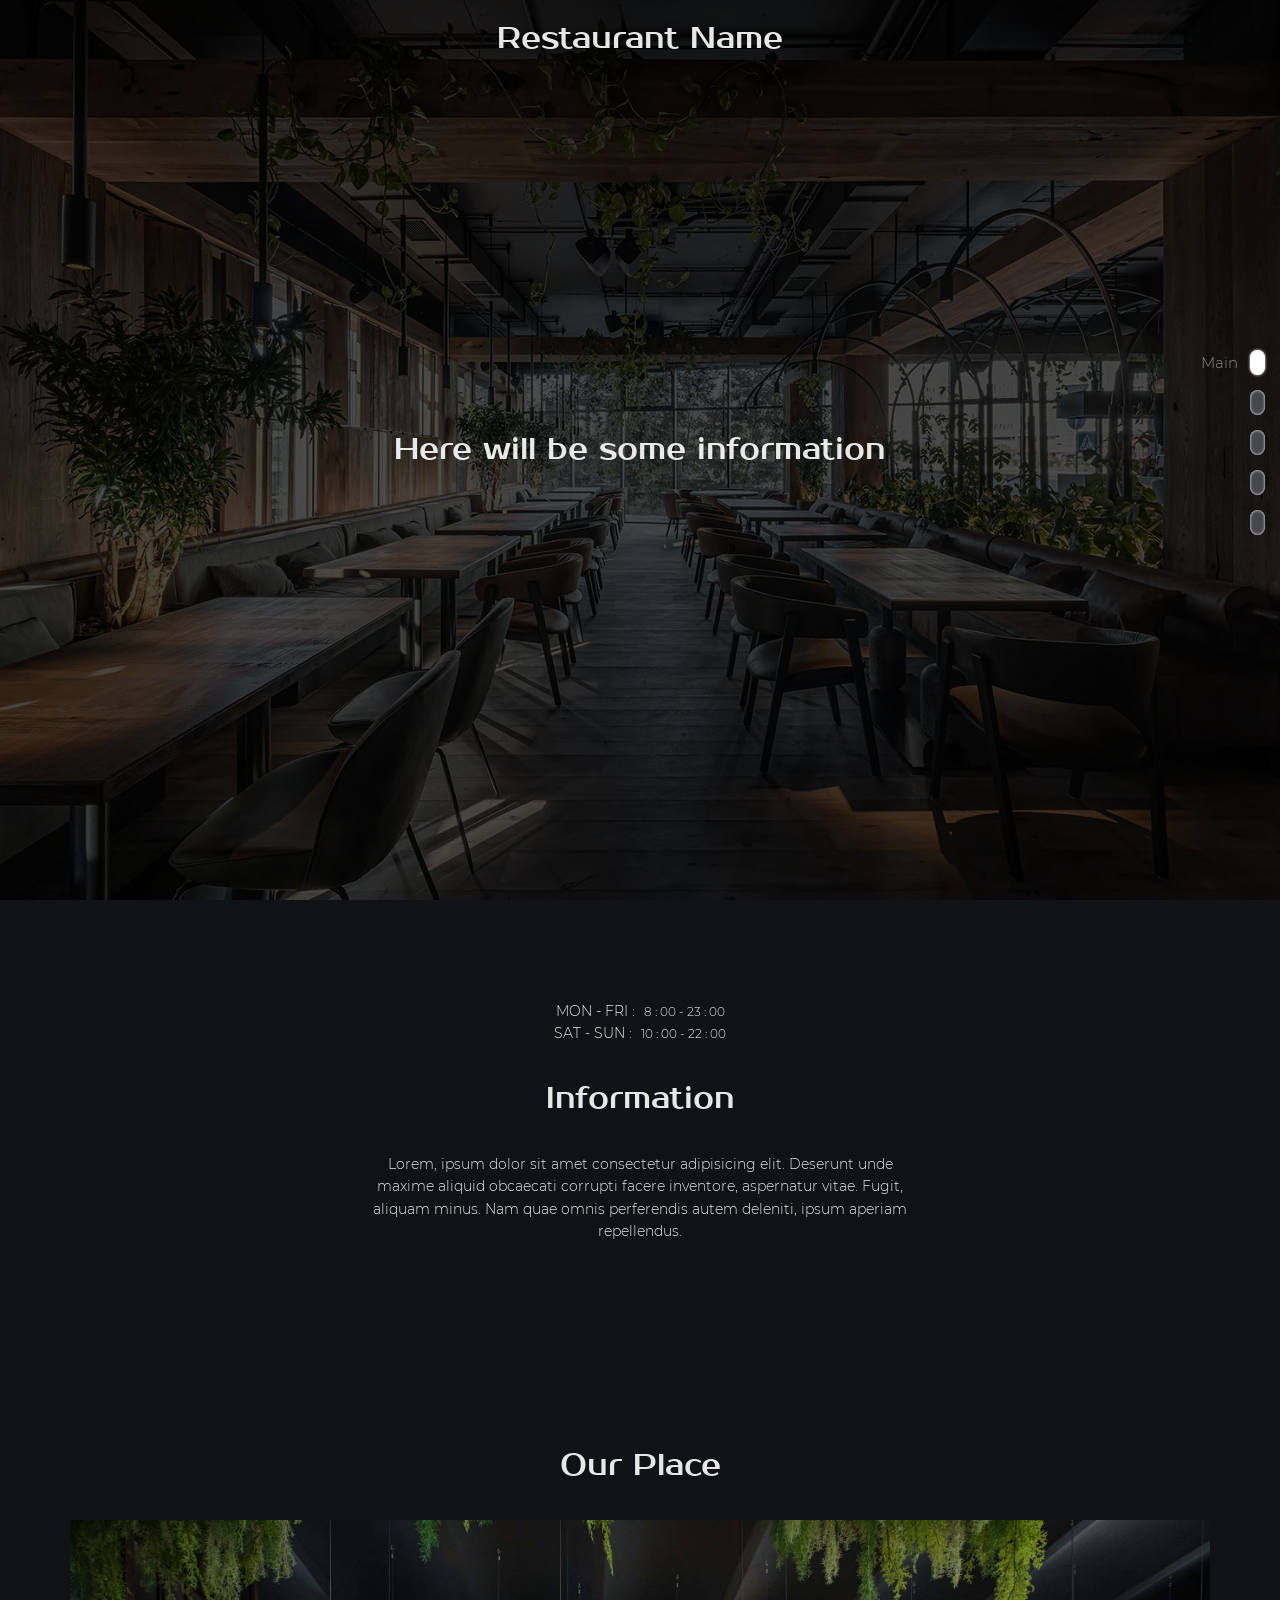
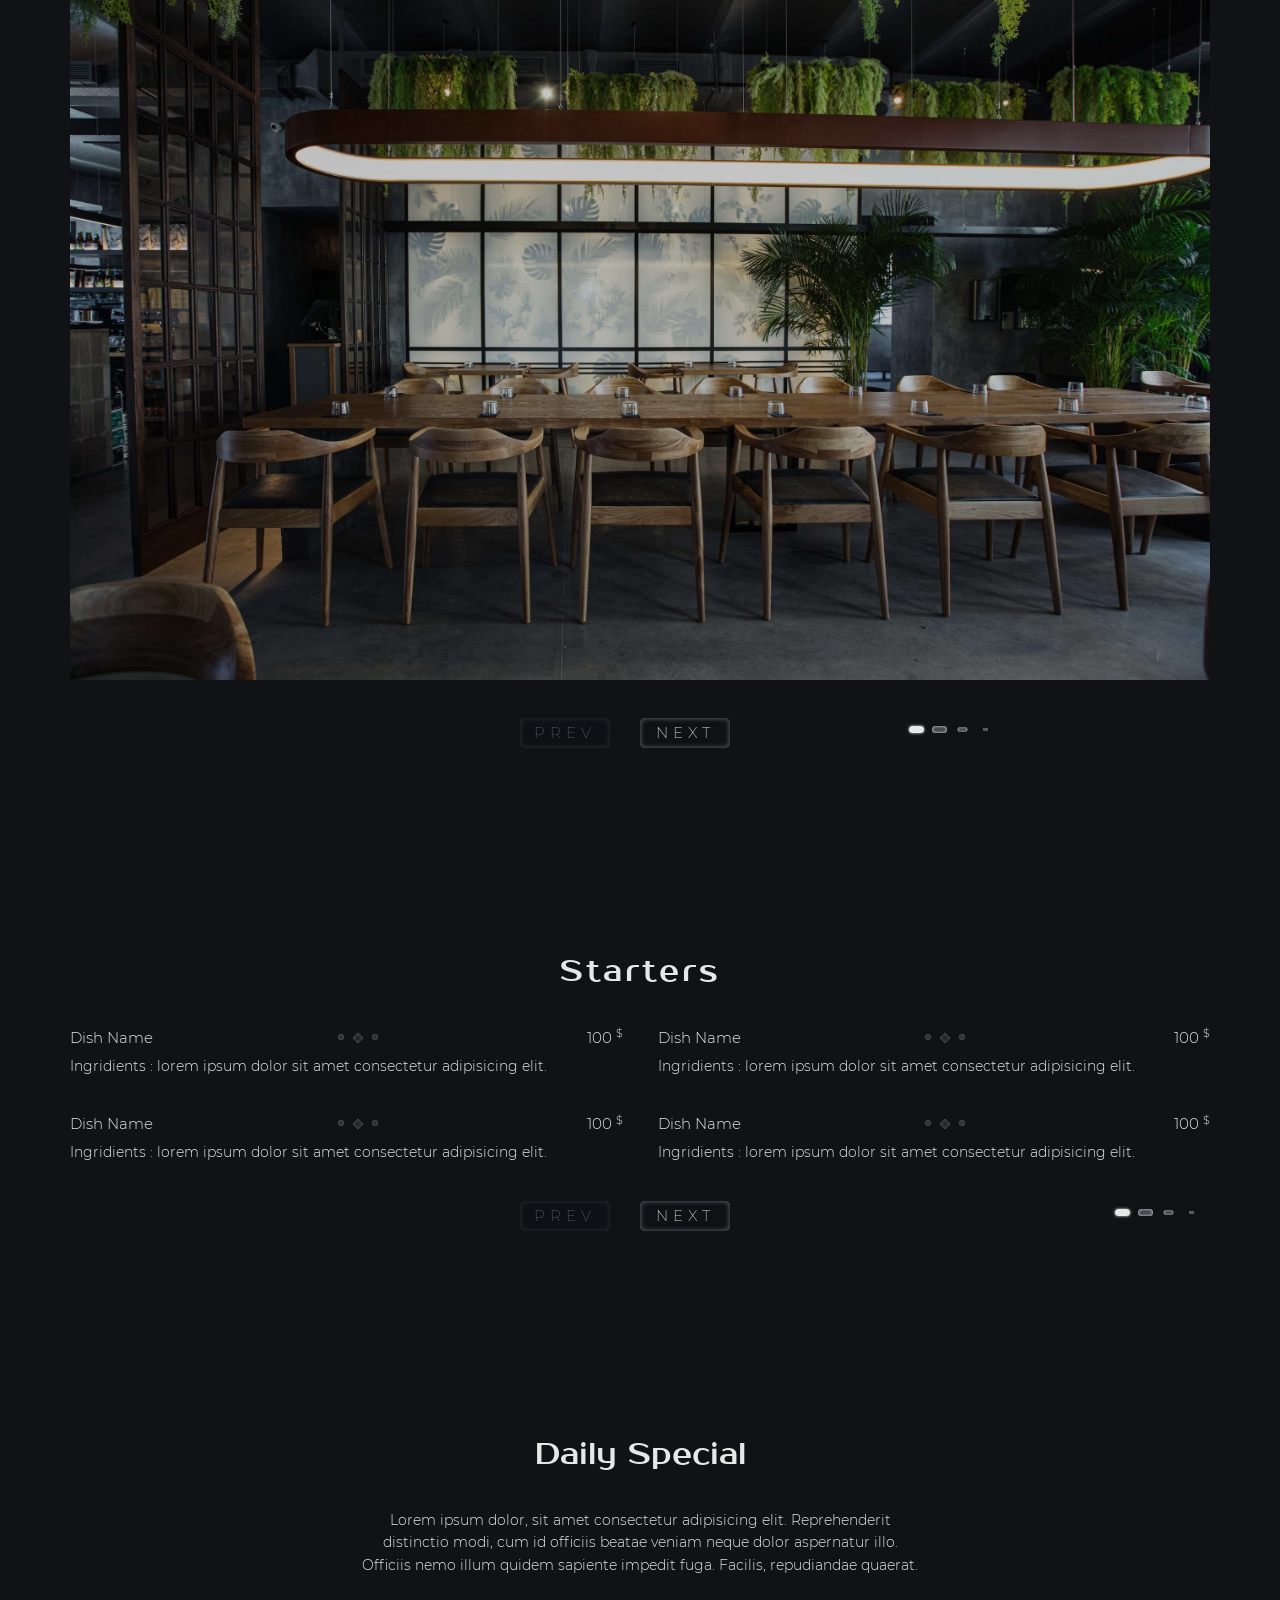
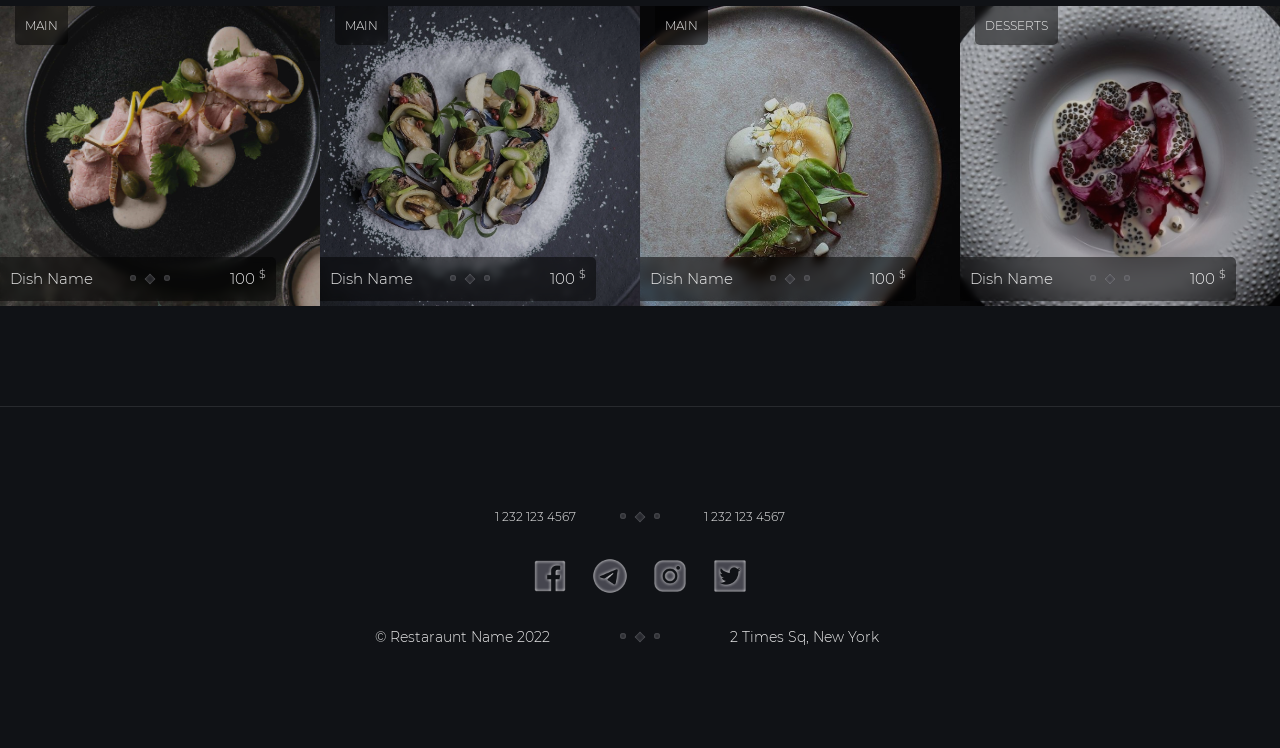
==== index.html @ fb49a6e0 "done" ====
<!DOCTYPE html>
<html lang="en">
  <head>
    <meta charset="UTF-8" />
    <meta http-equiv="X-UA-Compatible" content="IE=edge" />
    <meta name="viewport" content="width=device-width, initial-scale=1.0" />
    <link rel="stylesheet" href="css/style.css" />

    <title>restaurant template</title>

    <link
      rel="stylesheet"
      href="https://cdn.jsdelivr.net/npm/swiper@8/swiper-bundle.min.css"
    />
  </head>

  <body>
    <!-- Header -->
    <header class="section header" id="main" data-section="main">
      <div class="background"></div>

      <div class="header__head lock-padding">
        <div class="header__content">
          <a href="index.html" class="header__logo">Restaurant Name</a>
        </div>
      </div>

      <div class="header__burger">
        <div class="header__item-inactive"></div>
        <div class="header__item-active"></div>
      </div>

      <!-- Nav -->
      <nav class="nav">
        <ul>
          <li>
            <a
              href="#"
              class="nav__link"
              data-scroll="#main"
              data-section="main"
              >main</a
            >
          </li>
          <li>
            <a
              href="#"
              class="nav__link"
              data-scroll="#information"
              data-section="information"
              >information</a
            >
          </li>
          <li>
            <a
              href="#"
              class="nav__link"
              data-scroll="#our-place"
              data-section="our-place"
              >our place</a
            >
          </li>
          <li>
            <a
              href="#"
              class="nav__link"
              data-scroll="#menu"
              data-section="menu"
              >menu</a
            >
          </li>
          <li>
            <a
              href="#"
              class="nav__link"
              data-scroll="#daily-special"
              data-section="daily-special"
              >daily special</a
            >
          </li>
        </ul>
      </nav>

      <!-- Desktop version -->
      <nav class="nav-descktop">
        <ul>
          <li>
            <a
              href="#"
              class="nav-descktop__link"
              data-scroll="#main"
              data-section="main"
              ><span>main</span></a
            >
          </li>
          <li>
            <a
              href="#"
              class="nav-descktop__link"
              data-scroll="#information"
              data-section="information"
              ><span>information</span></a
            >
          </li>
          <li>
            <a
              href="#"
              class="nav-descktop__link"
              data-scroll="#our-place"
              data-section="our-place"
              ><span>our place</span></a
            >
          </li>
          <li>
            <a
              href="#"
              class="nav-descktop__link"
              data-scroll="#menu"
              data-section="menu"
              ><span>menu</span></a
            >
          </li>
          <li>
            <a
              href="#"
              class="nav-descktop__link"
              data-scroll="#daily-special"
              data-section="daily-special"
              ><span>daily-special</span></a
            >
          </li>
        </ul>
      </nav>

      <div class="header__offer">Here will be some information</div>
    </header>

    <!-- Info -->
    <section class="section" id="information" data-section="information">
      <div class="container information">
        <div class="information__timetable">
          <p>mon - fri : <span>8 : 00 - 23 : 00</span></p>
          <p>sat - sun : <span>10 : 00 - 22 : 00</span></p>
        </div>

        <div class="title information__title">
          <h1>information</h1>
        </div>

        <div class="text information__text">
          <p>
            Lorem, ipsum dolor sit amet consectetur adipisicing elit. Deserunt
            unde maxime aliquid obcaecati corrupti facere inventore, aspernatur
            vitae. Fugit, aliquam minus. Nam quae omnis perferendis autem
            deleniti, ipsum aperiam repellendus.
          </p>
        </div>
      </div>
    </section>

    <!-- Gallery -->
    <section class="section" id="our-place" data-section="our-place">
      <div class="container gallery">
        <div class="title">
          <h2>our place</h2>
        </div>
        <div class="swiper gallery__swiper">
          <div class="swiper-wrapper gallery__wrapper">
            <div class="swiper-slide gallery__slide">
              <img src="img/gallery/1.jpeg" alt="" data-swiper-parallax="50%" />
            </div>
            <div class="swiper-slide gallery__slide">
              <img src="img/gallery/2.jpeg" alt="" data-swiper-parallax="50%" />
            </div>
            <div class="swiper-slide gallery__slide">
              <img src="img/gallery/3.jpeg" alt="" data-swiper-parallax="50%" />
            </div>
            <div class="swiper-slide gallery__slide">
              <img src="img/gallery/4.jpeg" alt="" data-swiper-parallax="50%" />
            </div>
            <div class="swiper-slide gallery__slide">
              <img src="img/gallery/5.jpeg" alt="" data-swiper-parallax="50%" />
            </div>
          </div>

          <div class="swiper-btns">
            <div class="swiper-button-prev gallery__button-prev">prev</div>
            <div class="swiper-button-next gallery__button-next">next</div>
          </div>

          <div class="pagination-container gallery__pagination-container">
            <div class="swiper-pagination gallery__pagination"></div>
          </div>
        </div>
      </div>
    </section>

    <!-- Menu -->
    <section class="section" id="menu" data-section="menu" lock-padding>
      <div class="container menu">
        <div class="swiper menu__swiper">
          <div class="swiper-wrapper menu__wrapper">
            <div class="swiper-slide menu__slide">
              <div class="title menu__title">
                <h2>starters</h2>
              </div>

              <div class="menu__list">
                <div class="menu__items">
                  <div class="menu__head">
                    <div class="dish-name dish-name_menu">dish name</div>
                    <div class="separator">
                      <div class="accessory"></div>
                      <div class="accessory"></div>
                      <div class="accessory"></div>
                    </div>
                    <div class="price">100 <sup>$</sup></div>
                  </div>
                  <div class="menu__body">
                    <p>
                      ingridients :
                      <span>
                        Lorem ipsum dolor sit amet consectetur adipisicing
                        elit.</span
                      >
                    </p>
                  </div>
                </div>

                <div class="menu__items">
                  <div class="menu__head">
                    <div class="dish-name dish-name_menu">dish name</div>
                    <div class="separator">
                      <div class="accessory"></div>
                      <div class="accessory"></div>
                      <div class="accessory"></div>
                    </div>
                    <div class="price">100 <sup>$</sup></div>
                  </div>
                  <div class="menu__body">
                    <p>
                      ingridients :
                      <span>
                        Lorem ipsum dolor sit amet consectetur adipisicing
                        elit.</span
                      >
                    </p>
                  </div>
                </div>

                <div class="menu__items">
                  <div class="menu__head">
                    <div class="dish-name dish-name_menu">dish name</div>
                    <div class="separator">
                      <div class="accessory"></div>
                      <div class="accessory"></div>
                      <div class="accessory"></div>
                    </div>
                    <div class="price">100 <sup>$</sup></div>
                  </div>
                  <div class="menu__body">
                    <p>
                      ingridients :
                      <span>
                        Lorem ipsum dolor sit amet consectetur adipisicing
                        elit.</span
                      >
                    </p>
                  </div>
                </div>

                <div class="menu__items">
                  <div class="menu__head">
                    <div class="dish-name dish-name_menu">dish name</div>
                    <div class="separator">
                      <div class="accessory"></div>
                      <div class="accessory"></div>
                      <div class="accessory"></div>
                    </div>
                    <div class="price">100 <sup>$</sup></div>
                  </div>
                  <div class="menu__body">
                    <p>
                      ingridients :
                      <span>
                        Lorem ipsum dolor sit amet consectetur adipisicing
                        elit.</span
                      >
                    </p>
                  </div>
                </div>
              </div>
            </div>

            <div class="swiper-slide menu__slide">
              <div class="title menu__title">
                <h2>main</h2>
              </div>

              <div class="menu__list">
                <div class="menu__items">
                  <div class="menu__head">
                    <div class="dish-name dish-name_menu">dish name</div>
                    <div class="separator">
                      <div class="accessory"></div>
                      <div class="accessory"></div>
                      <div class="accessory"></div>
                    </div>
                    <div class="price">100 <sup>$</sup></div>
                  </div>
                  <div class="menu__body">
                    <p>
                      ingridients :
                      <span>
                        Lorem ipsum dolor sit amet consectetur adipisicing
                        elit.</span
                      >
                    </p>
                  </div>
                </div>

                <div class="menu__items">
                  <div class="menu__head">
                    <div class="dish-name dish-name_menu">dish name</div>
                    <div class="separator">
                      <div class="accessory"></div>
                      <div class="accessory"></div>
                      <div class="accessory"></div>
                    </div>
                    <div class="price">100 <sup>$</sup></div>
                  </div>
                  <div class="menu__body">
                    <p>
                      ingridients :
                      <span>
                        Lorem ipsum dolor sit amet consectetur adipisicing
                        elit.</span
                      >
                    </p>
                  </div>
                </div>

                <div class="menu__items">
                  <div class="menu__head">
                    <div class="dish-name dish-name_menu">dish name</div>
                    <div class="separator">
                      <div class="accessory"></div>
                      <div class="accessory"></div>
                      <div class="accessory"></div>
                    </div>
                    <div class="price">100 <sup>$</sup></div>
                  </div>
                  <div class="menu__body">
                    <p>
                      ingridients :
                      <span>
                        Lorem ipsum dolor sit amet consectetur adipisicing
                        elit.</span
                      >
                    </p>
                  </div>
                </div>

                <div class="menu__items">
                  <div class="menu__head">
                    <div class="dish-name dish-name_menu">dish name</div>
                    <div class="separator">
                      <div class="accessory"></div>
                      <div class="accessory"></div>
                      <div class="accessory"></div>
                    </div>
                    <div class="price">100 <sup>$</sup></div>
                  </div>
                  <div class="menu__body">
                    <p>
                      ingridients :
                      <span>
                        Lorem ipsum dolor sit amet consectetur adipisicing
                        elit.</span
                      >
                    </p>
                  </div>
                </div>
              </div>
            </div>

            <div class="swiper-slide menu__slide">
              <div class="title menu__title">
                <h2>desserts</h2>
              </div>

              <div class="menu__list">
                <div class="menu__items">
                  <div class="menu__head">
                    <div class="dish-name dish-name_menu">dish name</div>
                    <div class="separator">
                      <div class="accessory"></div>
                      <div class="accessory"></div>
                      <div class="accessory"></div>
                    </div>
                    <div class="price">100 <sup>$</sup></div>
                  </div>
                  <div class="menu__body">
                    <p>
                      ingridients :
                      <span>
                        Lorem ipsum dolor sit amet consectetur adipisicing
                        elit.</span
                      >
                    </p>
                  </div>
                </div>

                <div class="menu__items">
                  <div class="menu__head">
                    <div class="dish-name dish-name_menu">dish name</div>
                    <div class="separator">
                      <div class="accessory"></div>
                      <div class="accessory"></div>
                      <div class="accessory"></div>
                    </div>
                    <div class="price">100 <sup>$</sup></div>
                  </div>
                  <div class="menu__body">
                    <p>
                      ingridients :
                      <span>
                        Lorem ipsum dolor sit amet consectetur adipisicing
                        elit.</span
                      >
                    </p>
                  </div>
                </div>

                <div class="menu__items">
                  <div class="menu__head">
                    <div class="dish-name dish-name_menu">dish name</div>
                    <div class="separator">
                      <div class="accessory"></div>
                      <div class="accessory"></div>
                      <div class="accessory"></div>
                    </div>
                    <div class="price">100 <sup>$</sup></div>
                  </div>
                  <div class="menu__body">
                    <p>
                      ingridients :
                      <span>
                        Lorem ipsum dolor sit amet consectetur adipisicing
                        elit.</span
                      >
                    </p>
                  </div>
                </div>

                <div class="menu__items">
                  <div class="menu__head">
                    <div class="dish-name dish-name_menu">dish name</div>
                    <div class="separator">
                      <div class="accessory"></div>
                      <div class="accessory"></div>
                      <div class="accessory"></div>
                    </div>
                    <div class="price">100 <sup>$</sup></div>
                  </div>
                  <div class="menu__body">
                    <p>
                      ingridients :
                      <span>
                        Lorem ipsum dolor sit amet consectetur adipisicing
                        elit.</span
                      >
                    </p>
                  </div>
                </div>

                <div class="menu__items">
                  <div class="menu__head">
                    <div class="dish-name dish-name_menu">dish name</div>
                    <div class="separator">
                      <div class="accessory"></div>
                      <div class="accessory"></div>
                      <div class="accessory"></div>
                    </div>
                    <div class="price">100 <sup>$</sup></div>
                  </div>
                  <div class="menu__body">
                    <p>
                      ingridients :
                      <span>
                        Lorem ipsum dolor sit amet consectetur adipisicing
                        elit.</span
                      >
                    </p>
                  </div>
                </div>

                <div class="menu__items">
                  <div class="menu__head">
                    <div class="dish-name dish-name_menu">dish name</div>
                    <div class="separator">
                      <div class="accessory"></div>
                      <div class="accessory"></div>
                      <div class="accessory"></div>
                    </div>
                    <div class="price">100 <sup>$</sup></div>
                  </div>
                  <div class="menu__body">
                    <p>
                      ingridients :
                      <span>
                        Lorem ipsum dolor sit amet consectetur adipisicing
                        elit.</span
                      >
                    </p>
                  </div>
                </div>
              </div>
            </div>

            <div class="swiper-slide menu__slide">
              <div class="title menu__title">
                <h2>drinks</h2>
              </div>

              <div class="menu__list">
                <div class="menu__items">
                  <div class="menu__head">
                    <div class="dish-name dish-name_menu">drink name</div>
                    <div class="separator">
                      <div class="accessory"></div>
                      <div class="accessory"></div>
                      <div class="accessory"></div>
                    </div>
                    <div class="price">100 <sup>$</sup></div>
                  </div>
                </div>

                <div class="menu__items">
                  <div class="menu__head">
                    <div class="dish-name dish-name_menu">drink name</div>
                    <div class="separator">
                      <div class="accessory"></div>
                      <div class="accessory"></div>
                      <div class="accessory"></div>
                    </div>
                    <div class="price">100 <sup>$</sup></div>
                  </div>
                </div>

                <div class="menu__items">
                  <div class="menu__head">
                    <div class="dish-name dish-name_menu">drink name</div>
                    <div class="separator">
                      <div class="accessory"></div>
                      <div class="accessory"></div>
                      <div class="accessory"></div>
                    </div>
                    <div class="price">100 <sup>$</sup></div>
                  </div>
                </div>

                <div class="menu__items">
                  <div class="menu__head">
                    <div class="dish-name dish-name_menu">drink name</div>
                    <div class="separator">
                      <div class="accessory"></div>
                      <div class="accessory"></div>
                      <div class="accessory"></div>
                    </div>
                    <div class="price">100 <sup>$</sup></div>
                  </div>
                </div>
              </div>
            </div>
          </div>

          <div class="swiper-btns">
            <div class="swiper-button-prev menu__button-prev">prev</div>
            <div class="swiper-button-next menu__button-next">next</div>
          </div>

          <div class="pagination-container">
            <div class="swiper-pagination menu__pagination"></div>
          </div>
        </div>
      </div>

      <!-- Menu IMG -->
      <div class="menu__popup-background lock-padding">
        <div class="menu__popup-img">
          <!-- Starter IMG -->
          <div class="menu__image">
            <img src="img/starter menu/1.jpg" alt="" />
          </div>
          <div class="menu__image">
            <img src="img/starter menu/2.jpg" alt="" />
          </div>
          <div class="menu__image">
            <img src="img/starter menu/3.jpg" alt="" />
          </div>
          <div class="menu__image">
            <img src="img/starter menu/4.jpg" alt="" />
          </div>
          <!-- Main IMG -->
          <div class="menu__image">
            <img src="img/main menu/1.jpg" alt="" />
          </div>
          <div class="menu__image">
            <img src="img/main menu/2.jpg" alt="" />
          </div>
          <div class="menu__image">
            <img src="img/main menu/3.jpg" alt="" />
          </div>
          <div class="menu__image">
            <img src="img/main menu/4.jpg" alt="" />
          </div>
          <!-- Desserts IMG -->
          <div class="menu__image">
            <img src="img/desserts menu/1.jpg" alt="" />
          </div>
          <div class="menu__image">
            <img src="img/desserts menu/2.jpg" alt="" />
          </div>
          <div class="menu__image">
            <img src="img/desserts menu/3.jpg" alt="" />
          </div>
          <div class="menu__image">
            <img src="img/desserts menu/4.jpg" alt="" />
          </div>
          <div class="menu__image">
            <img src="img/desserts menu/5.jpg" alt="" />
          </div>
          <div class="menu__image">
            <img src="img/desserts menu/6.jpg" alt="" />
          </div>
          <!-- Drinks IMG -->
          <div class="menu__image">
            <img src="img/drinks menu/1.jpg" alt="" />
          </div>
          <div class="menu__image">
            <img src="img/drinks menu/2.jpg" alt="" />
          </div>
          <div class="menu__image">
            <img src="img/drinks menu/3.jpg" alt="" />
          </div>
          <div class="menu__image">
            <img src="img/drinks menu/4.jpg" alt="" />
          </div>
        </div>
      </div>
    </section>

    <!-- Daily Special -->
    <section class="section" id="daily-special" data-section="daily-special">
      <div class="container daily-special">
        <div class="title">
          <h2 class="title">daily special</h2>
        </div>
        <div class="text daily-special__text">
          <p>
            Lorem ipsum dolor, sit amet consectetur adipisicing elit.
            Reprehenderit distinctio modi, cum id officiis beatae veniam neque
            dolor aspernatur illo. Officiis nemo illum quidem sapiente impedit
            fuga. Facilis, repudiandae quaerat.
          </p>
        </div>
        <div class="swiper daily-special__swiper">
          <div class="swiper-wrapper daily-special__wrapper">
            <div class="swiper-slide daily-special__slide">
              <div class="daily-special__belonging" data-swiper-parallax="100%">
                <p>main</p>
              </div>
              <img
                src="img/daily speccial/1.jpg"
                alt=""
                data-swiper-parallax="50%"
              />
              <div class="daily-special__offer" data-swiper-parallax="50%">
                <div class="dish-name">dish name</div>
                <div class="separator">
                  <div class="accessory"></div>
                  <div class="accessory"></div>
                  <div class="accessory"></div>
                </div>
                <div class="price">100 <sup>$</sup></div>
              </div>
            </div>
            <div class="swiper-slide daily-special__slide">
              <div class="daily-special__belonging" data-swiper-parallax="100%">
                <p>main</p>
              </div>
              <img
                src="img/daily speccial/2.jpg"
                alt=""
                data-swiper-parallax="50%"
              />
              <div class="daily-special__offer" data-swiper-parallax="50%">
                <div class="dish-name">dish name</div>
                <div class="separator">
                  <div class="accessory"></div>
                  <div class="accessory"></div>
                  <div class="accessory"></div>
                </div>
                <div class="price">100 <sup>$</sup></div>
              </div>
            </div>
            <div class="swiper-slide daily-special__slide">
              <div class="daily-special__belonging" data-swiper-parallax="100%">
                <p>main</p>
              </div>
              <img
                src="img/daily speccial/3.jpeg"
                alt=""
                data-swiper-parallax="50%"
              />
              <div class="daily-special__offer" data-swiper-parallax="50%">
                <div class="dish-name">dish name</div>
                <div class="separator">
                  <div class="accessory"></div>
                  <div class="accessory"></div>
                  <div class="accessory"></div>
                </div>
                <div class="price">100 <sup>$</sup></div>
              </div>
            </div>
            <div class="swiper-slide daily-special__slide">
              <div class="daily-special__belonging" data-swiper-parallax="100%">
                <p>desserts</p>
              </div>
              <img
                src="img/daily speccial/4.jpeg"
                alt=""
                data-swiper-parallax="50%"
              />
              <div class="daily-special__offer" data-swiper-parallax="50%">
                <div class="dish-name">dish name</div>
                <div class="separator">
                  <div class="accessory"></div>
                  <div class="accessory"></div>
                  <div class="accessory"></div>
                </div>
                <div class="price">100 <sup>$</sup></div>
              </div>
            </div>
            <div class="swiper-slide daily-special__slide">
              <div class="daily-special__belonging" data-swiper-parallax="100%">
                <p>desserts</p>
              </div>
              <img
                src="img/daily speccial/5.jpg"
                alt=""
                data-swiper-parallax="50%"
              />
              <div class="daily-special__offer" data-swiper-parallax="50%">
                <div class="dish-name">dish name</div>
                <div class="separator">
                  <div class="accessory"></div>
                  <div class="accessory"></div>
                  <div class="accessory"></div>
                </div>
                <div class="price">100 <sup>$</sup></div>
              </div>
            </div>
            <div class="swiper-slide daily-special__slide">
              <div class="daily-special__belonging" data-swiper-parallax="100%">
                <p>main</p>
              </div>
              <img
                src="img/daily speccial/6.jpeg"
                alt=""
                data-swiper-parallax="50%"
              />
              <div class="daily-special__offer" data-swiper-parallax="50%">
                <div class="dish-name">dish name</div>
                <div class="separator">
                  <div class="accessory"></div>
                  <div class="accessory"></div>
                  <div class="accessory"></div>
                </div>
                <div class="price">100 <sup>$</sup></div>
              </div>
            </div>
            <div class="swiper-slide daily-special__slide">
              <div class="daily-special__belonging" data-swiper-parallax="100%">
                <p>main</p>
              </div>
              <img
                src="img/daily speccial/7.jpg"
                alt=""
                data-swiper-parallax="50%"
              />
              <div class="daily-special__offer" data-swiper-parallax="50%">
                <div class="dish-name">dish name</div>
                <div class="separator">
                  <div class="accessory"></div>
                  <div class="accessory"></div>
                  <div class="accessory"></div>
                </div>
                <div class="price">100 <sup>$</sup></div>
              </div>
            </div>
          </div>
        </div>
      </div>
    </section>

    <!-- Footer -->
    <footer class="section footer-section">
      <div class="container footer">
        <div class="footer__numbers-block">
          <a href="tel:+12321234567" class="footer__number">
            <p>1 232 123 4567</p>
          </a>
          <div class="separator">
            <div class="accessory"></div>
            <div class="accessory"></div>
            <div class="accessory"></div>
          </div>
          <a href="tel:+12321234567" class="footer__number">
            <p>1 232 123 4567</p>
          </a>
        </div>

        <div class="footer__social">
          <a
            href="https://ru-ru.facebook.com/"
            target="_blank"
            class="footer__icon"
          >
            <img src="icons/facebook default.png" alt="" />
            <img src="icons/facebook hover.png" alt="" />
          </a>
          <a href="https://t.me/ZAmao9" target="_blank" class="footer__icon">
            <img src="icons/telegram default.png" alt="" />
            <img src="icons/telegram hover.png" alt="" />
          </a>
          <a
            href="https://www.instagram.com/"
            target="_blank"
            class="footer__icon"
          >
            <img src="icons/instagram default.png" alt="" />
            <img src="icons/instagram hover.png" alt="" />
          </a>
          <a
            href="https://twitter.com/?lang=ru"
            target="_blank"
            class="footer__icon"
          >
            <img src="icons/twitter dafault.png" alt="" />
            <img src="icons/twitter hover.png" alt="" />
          </a>
        </div>

        <div class="footer__text-block">
          <div class="footer__text">
            <p>© Restaraunt Name 2022</p>
          </div>
          <div class="separator">
            <div class="accessory"></div>
            <div class="accessory"></div>
            <div class="accessory"></div>
          </div>
          <div class="footer__text">
            <p>2 Times Sq, New York</p>
          </div>
        </div>
      </div>
    </footer>

    <script src="https://ajax.googleapis.com/ajax/libs/jquery/3.6.1/jquery.min.js"></script>
    <script src="js/main.js"></script>
    <script src="https://cdn.jsdelivr.net/npm/swiper@8/swiper-bundle.min.js"></script>
  </body>
</html>
---- css/style.css ----
/*! normalize.css v8.0.1 | MIT License | github.com/necolas/normalize.css */html{line-height:1.15;-webkit-text-size-adjust:100%}body{margin:0}main{display:block}h1{font-size:2em;margin:.67em 0}hr{box-sizing:content-box;height:0;overflow:visible}pre{font-family:monospace,monospace;font-size:1em}a{background-color:rgba(0,0,0,0)}abbr[title]{border-bottom:none;text-decoration:underline;-webkit-text-decoration:underline dotted;text-decoration:underline dotted}b,strong{font-weight:bolder}code,kbd,samp{font-family:monospace,monospace;font-size:1em}small{font-size:80%}sub,sup{font-size:75%;line-height:0;position:relative;vertical-align:baseline}sub{bottom:-0.25em}sup{top:-0.5em}img{border-style:none}button,input,optgroup,select,textarea{font-family:inherit;font-size:100%;line-height:1.15;margin:0}button,input{overflow:visible}button,select{text-transform:none}button,[type=button],[type=reset],[type=submit]{-webkit-appearance:button}button::-moz-focus-inner,[type=button]::-moz-focus-inner,[type=reset]::-moz-focus-inner,[type=submit]::-moz-focus-inner{border-style:none;padding:0}button:-moz-focusring,[type=button]:-moz-focusring,[type=reset]:-moz-focusring,[type=submit]:-moz-focusring{outline:1px dotted ButtonText}fieldset{padding:.35em .75em .625em}legend{box-sizing:border-box;color:inherit;display:table;max-width:100%;padding:0;white-space:normal}progress{vertical-align:baseline}textarea{overflow:auto}[type=checkbox],[type=radio]{box-sizing:border-box;padding:0}[type=number]::-webkit-inner-spin-button,[type=number]::-webkit-outer-spin-button{height:auto}[type=search]{-webkit-appearance:textfield;outline-offset:-2px}[type=search]::-webkit-search-decoration{-webkit-appearance:none}::-webkit-file-upload-button{-webkit-appearance:button;font:inherit}details{display:block}summary{display:list-item}template{display:none}[hidden]{display:none}html,body,div,span,applet,object,iframe,h1,h2,h3,h4,h5,h6,p,blockquote,pre,a,abbr,acronym,address,big,cite,code,del,dfn,em,img,ins,kbd,q,s,samp,small,strike,strong,sub,sup,tt,var,b,u,i,center,dl,dt,dd,ol,ul,li,fieldset,form,label,legend,table,caption,tbody,tfoot,thead,tr,th,td,article,aside,canvas,details,embed,figure,figcaption,footer,header,hgroup,menu,nav,output,ruby,section,summary,time,mark,audio,video{margin:0;padding:0;border:0;font-size:100%;font:inherit;vertical-align:baseline}article,aside,details,figcaption,figure,footer,header,hgroup,menu,nav,section{display:block}html{height:100%}body{line-height:1}ol,ul{list-style:none}blockquote,q{quotes:none}blockquote:before,blockquote:after,q:before,q:after{content:"";content:none}table{border-collapse:collapse;border-spacing:0}@font-face{font-family:"Montserrat";font-display:swap;src:url("../fonts/Montserrat-ExtraLight.eot");src:url("../fonts/Montserrat-ExtraLight.eot?#iefix") format("embedded-opentype"),url("../fonts/Montserrat-ExtraLight.woff") format("woff"),url("../fonts/Montserrat-ExtraLight.ttf") format("truetype");font-weight:200;font-style:normal}@font-face{font-family:"Montserrat";font-display:swap;src:url("../fonts/Montserrat-Light.eot");src:url("../fonts/Montserrat-Light.eot?#iefix") format("embedded-opentype"),url("../fonts/Montserrat-Light.woff") format("woff"),url("../fonts/Montserrat-Light.ttf") format("truetype");font-weight:300;font-style:normal}@font-face{font-family:"Montserrat";font-display:swap;src:url("../fonts/Montserrat-Regular.eot");src:url("../fonts/Montserrat-Regular.eot?#iefix") format("embedded-opentype"),url("../fonts/Montserrat-Regular.woff") format("woff"),url("../fonts/Montserrat-Regular.ttf") format("truetype");font-weight:400;font-style:normal}@font-face{font-family:"ProstoOne";font-display:swap;src:url("../fonts/ProstoOne-Regular.eot");src:url("../fonts/ProstoOne-Regular.eot?#iefix") format("embedded-opentype"),url("../fonts/ProstoOne-Regular.woff") format("woff"),url("../fonts/ProstoOne-Regular.ttf") format("truetype");font-weight:700;font-style:normal}body{font-family:"Montserrat",sans-serif;font-size:14px;color:rgba(255,255,255,.9);font-weight:300;line-height:1.6}body.block{overflow:hidden}a{text-decoration:none;color:inherit}.background{width:100%;height:110vh;position:fixed;z-index:18;opacity:0;pointer-events:none;transition:.4s ease;background-color:rgba(0,0,0,.5);backdrop-filter:blur(3px);-webkit-backdrop-filter:blur(3px)}.background.active{opacity:1;pointer-events:all}.header{width:100%;height:100vh;display:flex;justify-content:center;align-items:center;padding:0 !important;background:url(../img/background.jpg) center/cover no-repeat}.header::after{width:100%;height:100vh;position:absolute;top:0;left:0;content:"";background-color:rgba(0,0,0,.7)}.header__offer{position:relative;z-index:2;font-size:30px;font-weight:400;font-family:"ProstoOne",sans-serif;text-align:center;padding:0 15px}.header__head{width:100%;position:fixed;top:0;left:0;z-index:15;transition:.2s ease}.header__head.active{background:#101216;box-shadow:0 0 2px #46464f inset,0 0 4px #46464f inset,0 0 6px #46464f inset}.header__content{max-width:560px;display:flex;justify-content:space-between;padding:15px;margin:0 auto}.header__logo{font-size:20px;font-weight:700;font-family:"ProstoOne",serif;line-height:1.6;transition:.2s ease}.header__logo:hover{opacity:.5}.header__burger{width:30px;height:30px;position:fixed;z-index:30;right:15px;top:15px;display:flex;justify-content:center;align-items:center}.header__item-inactive{width:80%;height:2px;position:relative;transition:.4s ease;background-color:rgba(255,255,255,.9)}.header__item-inactive.active{background:none}.header__item-inactive.active::before{transform:translateX(-100%);opacity:0}.header__item-inactive::before{position:absolute;content:"";width:100%;height:100%;transition:.4s ease;top:8px;background-color:rgba(255,255,255,.9)}.header__item-inactive.active::after{transform:translateX(100%);opacity:0}.header__item-inactive::after{position:absolute;content:"";width:100%;height:100%;transition:.4s ease;bottom:8px;background-color:rgba(255,255,255,.9)}.header__item-active{position:absolute;width:80%;height:2px;top:50%;left:50%;transform:translate(-50%, -50%)}.header__item-active.active::before{left:50%;top:50%;transform:translate(-50%, -50%) rotate(45deg);opacity:1}.header__item-active::before{position:absolute;content:"";left:0;top:0;transform:translate(-100%, -25px) rotate(45deg);width:100%;height:100%;opacity:0;transition:.4s ease;background-color:rgba(255,255,255,.9)}.header__item-active.active::after{left:50%;top:50%;transform:translate(-50%, -50%) rotate(-45deg);opacity:1}.header__item-active::after{position:absolute;content:"";left:0;top:0;transform:translate(100%, -25px) rotate(-45deg);width:100%;height:100%;opacity:0;transition:.4s ease;bottom:8px;background-color:rgba(255,255,255,.9)}.nav{width:80%;height:100vh;display:flex;justify-content:center;align-items:center;position:fixed;z-index:20;right:-80%;top:0;opacity:0;pointer-events:none;transition:.4s ease;background-color:#101216;box-shadow:0 0 2px #46464f inset,0 0 4px #46464f inset,0 0 6px #46464f inset}.nav.active{right:0;opacity:1;pointer-events:all}.nav ul{width:100%}.nav__link{width:100%;display:block;transition:.2s ease;text-transform:capitalize;font-size:18px;padding:10px 0;text-align:center}.nav__link.active{background-color:#656572;box-shadow:0 0 5px #656572}.nav__link:hover{background-color:#656572;box-shadow:0 0 5px #656572}.nav-descktop{position:fixed;display:none;width:100%;max-width:150px;right:0;top:50%;z-index:30;transform:translateY(-50%);padding-right:15px}.nav-descktop li{display:flex;justify-content:flex-end;position:relative;height:25px;margin-bottom:15px}.nav-descktop__link{display:block;width:15px;height:100%;transition:.2s ease;cursor:pointer;border-radius:10px;background-color:#46464f;box-shadow:0 0 3px #fff inset;margin-bottom:15px}.nav-descktop__link.active{background-color:#fff;box-shadow:0 0 3px #fff}.nav-descktop__link:hover{background-color:#fff;box-shadow:0 0 3px #fff}.nav-descktop__link span{position:absolute;left:-18%;top:50%;transform:translateY(-50%);width:150px;font-size:15px;-webkit-user-select:none;-moz-user-select:none;-ms-user-select:none;user-select:none;color:#fff;text-transform:capitalize;text-align:right;transition:.2s ease;padding-right:28px;opacity:0;pointer-events:none}.nav-descktop__link:hover span{opacity:1;pointer-events:all}.nav-descktop__link.active span{opacity:.5;pointer-events:all}.section{width:100%;padding:50px 0;background-color:#101216}.container{width:100%;max-width:560px;margin:0 auto}.title{text-transform:capitalize;text-align:center;font-size:30px;font-family:"ProstoOne",serif;margin-bottom:30px}.text{text-align:center;padding:0 15px;max-width:560px;margin:0 auto}.information__timetable{width:100%;text-align:center;margin-bottom:30px}.information__timetable p{text-transform:uppercase;font-size:14px}.information__timetable p span{padding-left:5px;font-size:12px}.gallery{max-width:none}.gallery__swiper{overflow:hidden}.gallery__wrapper{margin-bottom:30px}.gallery__slide{width:100%;position:relative;overflow:hidden}.gallery__slide img{width:100%;height:100%;display:block}.gallery__slide::after{position:absolute;content:"";top:0;left:0;width:100%;height:100%;background-color:rgba(0,0,0,.2)}.swiper-btns{display:none;position:absolute;bottom:0;left:50%;transform:translateX(-50%)}.swiper-btns .swiper-button-prev,.swiper-btns .swiper-button-next{position:static;width:90px !important;height:30px !important;display:flex;justify-content:center;align-items:center;text-transform:uppercase;font-family:"Montserrat",sans-serif;font-size:15px;font-weight:200;color:rgba(255,255,255,.9);letter-spacing:5px;cursor:pointer;-webkit-user-select:none;-moz-user-select:none;-ms-user-select:none;user-select:none;transition:.2s ease;background-color:rgba(15,17,21,.5019607843);backdrop-filter:blur(3px);-webkit-backdrop-filter:blur(3px);box-shadow:0 0 2px #46464f inset,0 0 4px #46464f inset,0 0 6px #46464f inset;border-radius:5px;margin:0 30px 0 0}.swiper-btns .swiper-button-prev:hover,.swiper-btns .swiper-button-next:hover{background-color:rgba(255,255,255,.5019607843)}.swiper-btns .swiper-button-prev::after,.swiper-btns .swiper-button-prev ::before,.swiper-btns .swiper-button-next::after,.swiper-btns .swiper-button-next ::before{content:none}.pagination-container{width:100%;display:flex;justify-content:flex-end}.pagination-container .swiper-pagination{position:static !important;padding:15px !important;transform:translate(0) !important;text-align:right !important;margin-right:15px}.pagination-container .swiper-pagination .swiper-pagination-bullet{width:15px !important;height:7px !important;border-radius:5px !important;background:#46464f !important;box-shadow:0 0 3px rgba(255,255,255,.9) inset !important;opacity:1 !important}.pagination-container .swiper-pagination .swiper-pagination-bullet-active{background:rgba(255,255,255,.9) !important;box-shadow:0 0 3px rgba(255,255,255,.9) !important}.menu__swiper{overflow:hidden}.menu__wrapper{margin-bottom:30px}.menu__slide{text-align:center}.menu__title h2{font-family:"ProstoOne",serif;font-size:30px;letter-spacing:3px}.menu__list{display:grid;gap:35px;padding:0 15px}.menu__head{display:flex;justify-content:space-between;align-items:center;margin-bottom:5px}.menu__body{display:flex;text-align:left;text-transform:capitalize}.menu__body p{text-align:justify}.menu__body p span{text-transform:lowercase}.menu__popup-background{position:fixed;z-index:30;left:0;top:0;width:100%;height:100%;display:flex;justify-content:center;align-items:center;pointer-events:none;opacity:0;transition:.2s ease;background-color:rgba(0,0,0,.7);backdrop-filter:blur(3px);-webkit-backdrop-filter:blur(3px)}.menu__popup-background.active{opacity:1;pointer-events:all}.menu__popup-img{width:290px;height:290px}.menu__image{position:relative;width:100%;height:100%;display:none;border-radius:10px;overflow:hidden}.menu__image.active{display:block}.menu__image img{width:100%;height:100%;-o-object-fit:cover;object-fit:cover;display:block}.menu__image::after{position:absolute;content:"";top:0;left:0;width:100%;height:100%;background-color:rgba(0,0,0,.2)}.dish-name{max-width:155px;position:relative;text-transform:capitalize;font-size:15px;text-align:left;cursor:pointer}.price{position:relative;width:60px;font-size:15px;text-align:right}.price sup{font-size:11px}.separator{width:40px;display:flex;justify-content:space-between;opacity:.4}.accessory:first-child{width:6px;height:6px;border-radius:50%;background:#46464f;box-shadow:0 0 3px rgba(255,255,255,.9) inset}.accessory:nth-child(2){width:8px;height:8px;transform:rotate(45deg);background:#46464f;box-shadow:0 0 3px rgba(255,255,255,.9) inset}.accessory:last-child{width:6px;height:6px;border-radius:50%;background:#46464f;box-shadow:0 0 3px rgba(255,255,255,.9) inset}.daily-special{-webkit-user-select:none;-moz-user-select:none;-ms-user-select:none;user-select:none}.daily-special__text{margin-bottom:30px}.daily-special__swiper{overflow:hidden}.daily-special__slide{position:relative;width:100%;height:300px !important;overflow:hidden}.daily-special__slide img{width:100%;height:100%;-o-object-fit:cover;object-fit:cover;opacity:.8;display:block}.daily-special__belonging{position:absolute;top:0;left:15px;z-index:1;text-transform:uppercase;font-size:12px;padding:10px;border-radius:0 0 5px 5px;background-color:rgba(0,0,0,.5);backdrop-filter:blur(3px);-webkit-backdrop-filter:blur(3px)}.daily-special__offer{position:absolute;left:0;bottom:5px;z-index:1;width:80%;display:flex;justify-content:space-between;align-items:center;padding:10px;border-radius:0 5px 5px 0;background-color:rgba(0,0,0,.5);backdrop-filter:blur(3px);-webkit-backdrop-filter:blur(3px)}.daily-special__offer .dish-name{cursor:default}.footer-section{padding:30px 0;border-top:1px solid rgba(255,255,255,.1)}.footer-section .footer__numbers-block{max-width:290px;display:flex;justify-content:space-between;align-items:center;padding:0 15px;margin:0 auto 30px}.footer-section .footer__number{width:110px;transition:.2s ease;font-size:12px}.footer-section .footer__number:first-child p{text-align:left}.footer-section .footer__number:last-child p{text-align:right}.footer-section .footer__number:hover{opacity:.5}.footer-section .footer__social{max-width:290px;display:flex;flex-wrap:wrap;justify-content:center;align-items:center;margin:0 auto 20px;padding:0 15px}.footer-section .footer__icon{position:relative;justify-self:center;width:40px;height:40px;margin:0 10px 10px;cursor:pointer}.footer-section .footer__icon img{position:absolute;top:0;left:0;width:100%;height:100%;display:block;transition:.2s ease}.footer-section .footer__icon img:last-child{opacity:0}.footer-section .footer__icon:hover img:first-child{opacity:0}.footer-section .footer__icon:hover img:last-child{opacity:1}.footer-section .footer__text-block{display:block;text-align:center;max-width:640px;margin:0 auto;padding:0 15px}.footer-section .footer__text-block .separator{display:none}.footer-section .footer__text{font-size:14px}@media(min-width: 576px){.intro__offer{max-width:560px;padding:0}.gallery{max-width:100%}.gallery .pagination-container{max-width:560px !important;margin:0 auto}.gallery .swiper-pagination{margin-right:0}.menu__popup-img{width:500px;height:500px}.daily-special{max-width:100%}.footer__social{max-width:560px !important}.footer__numbers-block{padding:0 !important}.footer__text-block{display:flex !important;justify-content:space-between;align-items:center}.footer__text-block .separator{display:flex !important}.footer__text{width:230px}.footer__text:first-child p{text-align:right}.footer__text:last-child p{text-align:left}}@media(min-width: 768px){.header__content{padding:15px 0}.header__offer{padding:0}.container{max-width:720px}.text{padding:0}.gallery{max-width:100%}.gallery .pagination-container{max-width:720px !important}.menu__list{grid-template-columns:repeat(2, 1fr);padding:0 !important}.daily-special{max-width:100%}.footer__social{padding:0 !important}.footer__text-block{padding:0 !important}}@media(min-width: 992px){.header__content{justify-content:center}.header__burger{display:none}.header__logo{font-size:30px}.nav-descktop{display:block}.container{max-width:960px}.swiper-btns{display:flex}.menu__popup-background{width:700px;height:700px;top:50%;left:50%;transform:translate(-50%, -50%);transition:.4s ease;border-radius:20px}.menu__popup-background.active{opacity:1;pointer-events:none}.daily-special{max-width:100%}}@media(min-width: 1200px){.section{padding:100px 0}.container{max-width:1140px}.daily-special{max-width:100%}}/*# sourceMappingURL=style.css.map */
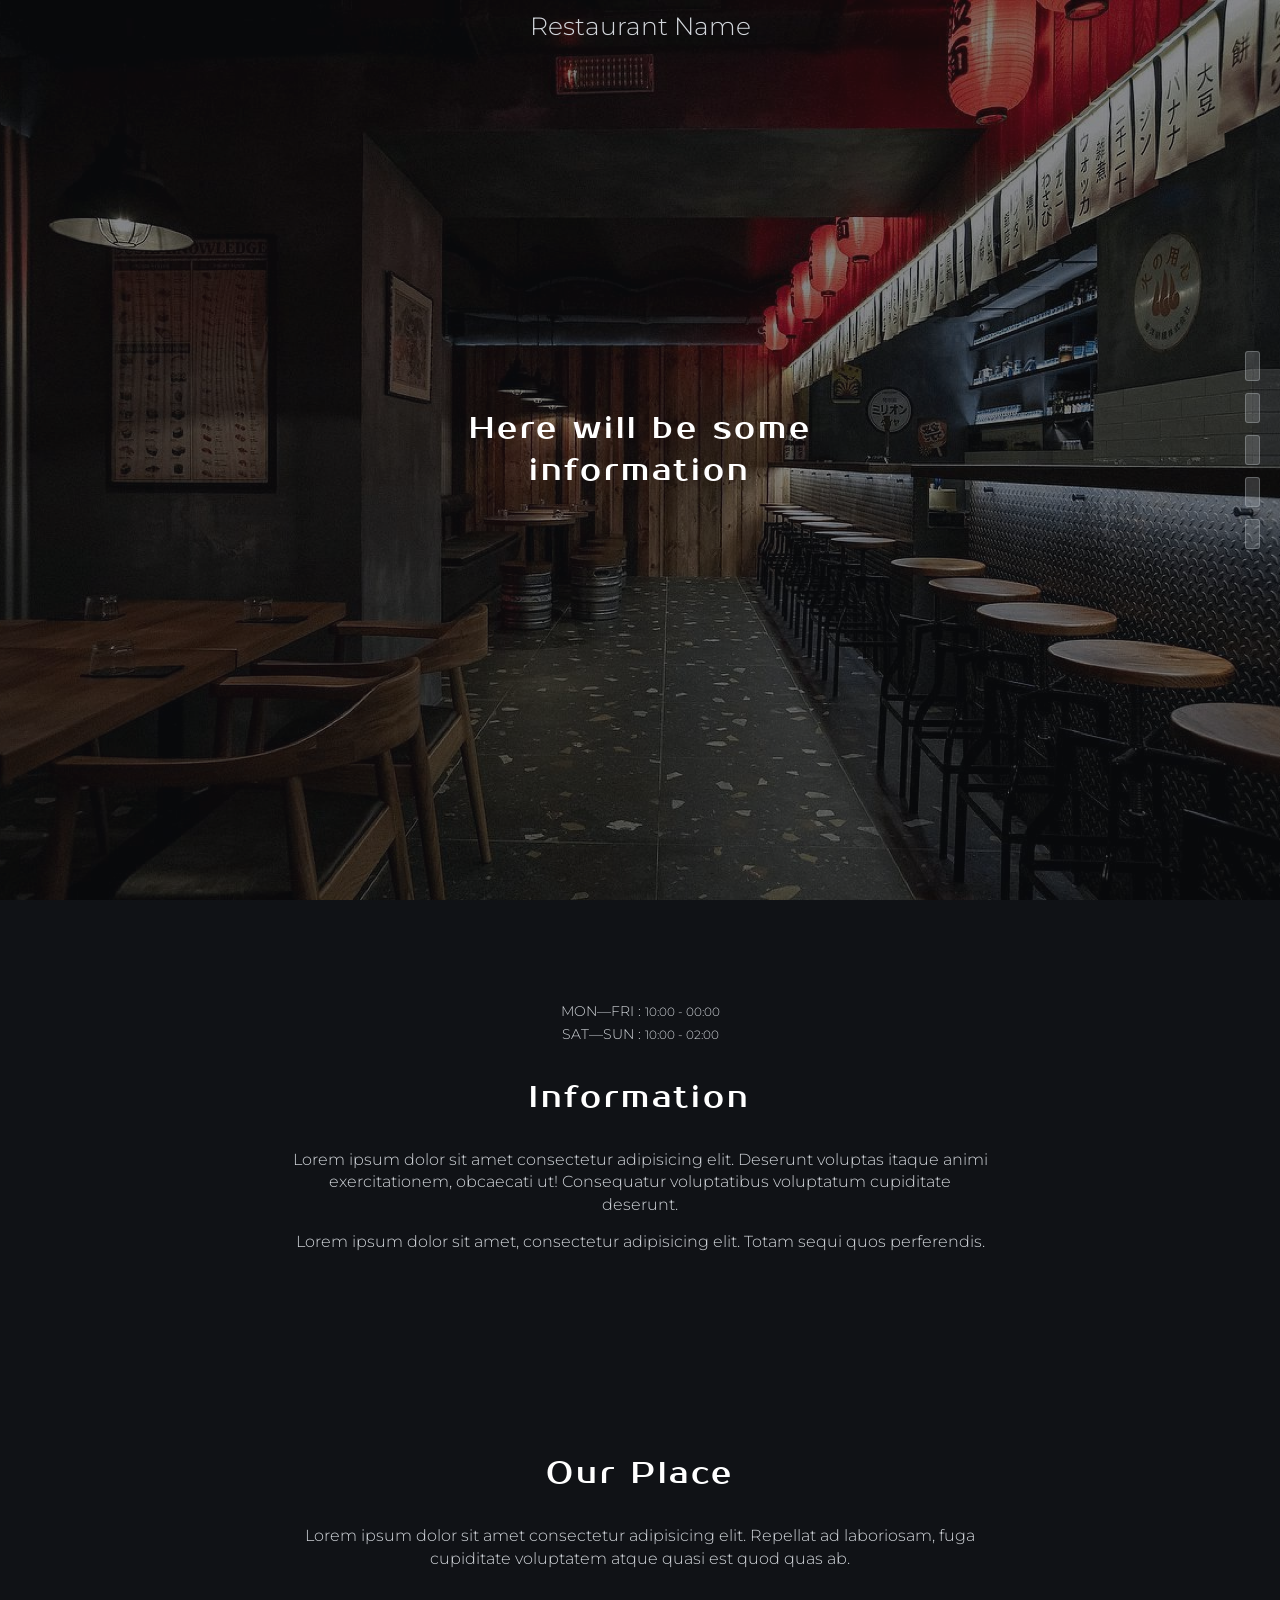
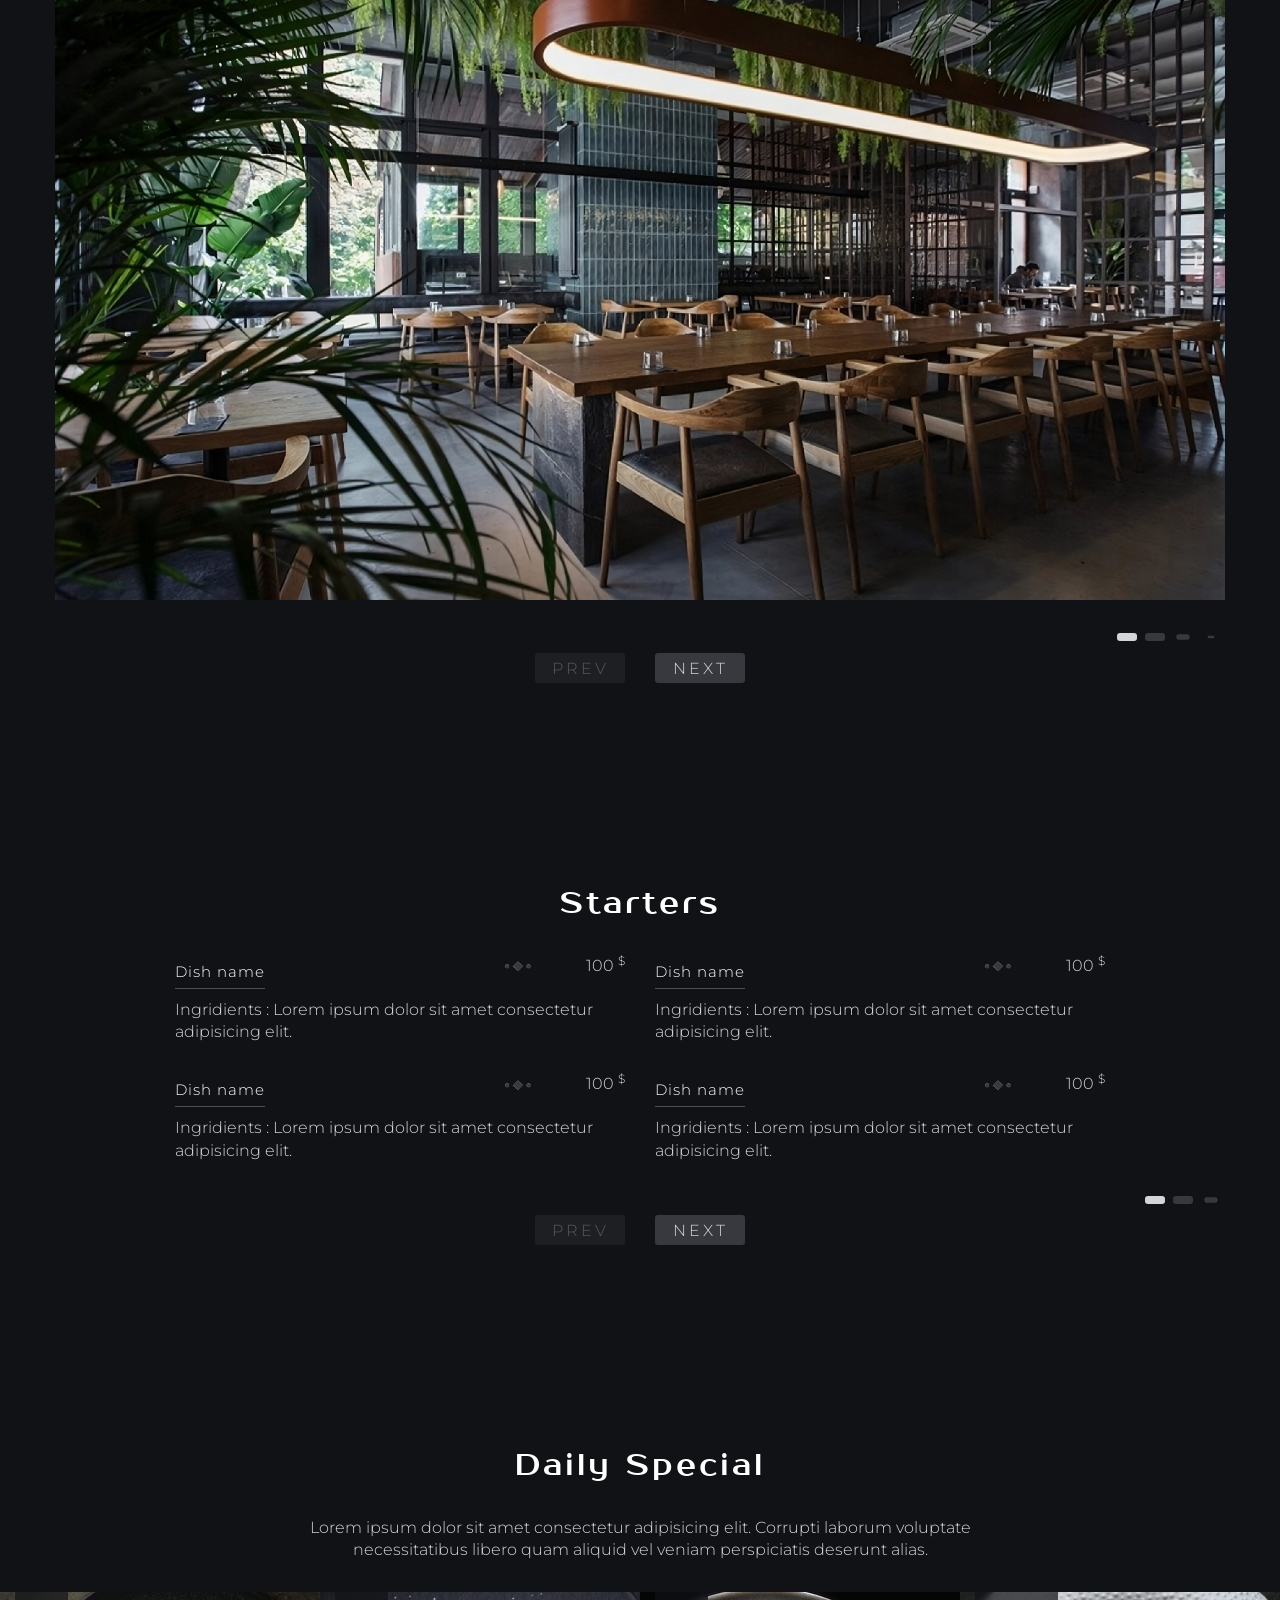
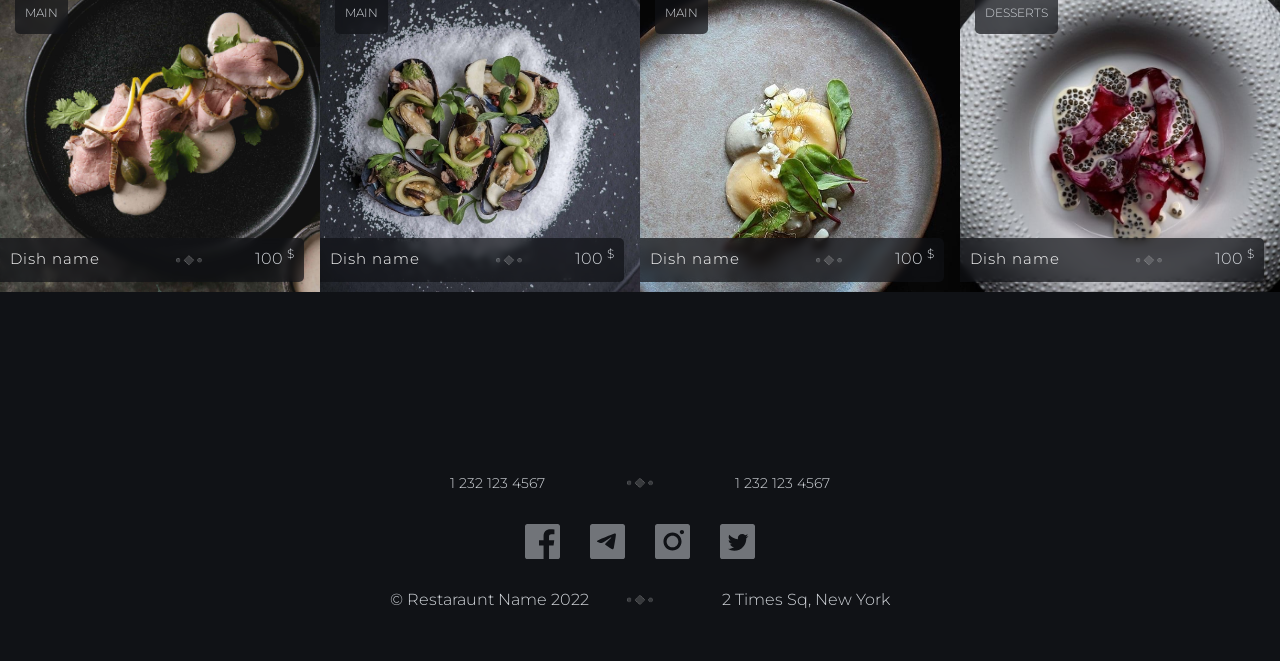
==== commit cfdc1e20: "sadffsaafs" ====
--- a/index.html
+++ b/index.html
@@ -1,876 +1,771 @@
-<!DOCTYPE html>
-<html lang="en">
-  <head>
-    <meta charset="UTF-8" />
-    <meta http-equiv="X-UA-Compatible" content="IE=edge" />
-    <meta name="viewport" content="width=device-width, initial-scale=1.0" />
-    <link rel="stylesheet" href="css/style.css" />
-
-    <title>restaurant template</title>
-
-    <link
-      rel="stylesheet"
-      href="https://cdn.jsdelivr.net/npm/swiper@8/swiper-bundle.min.css"
-    />
-  </head>
-
-  <body>
-    <!-- Header -->
-    <header class="section header" id="main" data-section="main">
-      <div class="background"></div>
-
-      <div class="header__head lock-padding">
-        <div class="header__content">
-          <a href="index.html" class="header__logo">Restaurant Name</a>
-        </div>
-      </div>
-
-      <div class="header__burger">
-        <div class="header__item-inactive"></div>
-        <div class="header__item-active"></div>
-      </div>
-
-      <!-- Nav -->
-      <nav class="nav">
-        <ul>
-          <li>
-            <a
-              href="#"
-              class="nav__link"
-              data-scroll="#main"
-              data-section="main"
-              >main</a
-            >
-          </li>
-          <li>
-            <a
-              href="#"
-              class="nav__link"
-              data-scroll="#information"
-              data-section="information"
-              >information</a
-            >
-          </li>
-          <li>
-            <a
-              href="#"
-              class="nav__link"
-              data-scroll="#our-place"
-              data-section="our-place"
-              >our place</a
-            >
-          </li>
-          <li>
-            <a
-              href="#"
-              class="nav__link"
-              data-scroll="#menu"
-              data-section="menu"
-              >menu</a
-            >
-          </li>
-          <li>
-            <a
-              href="#"
-              class="nav__link"
-              data-scroll="#daily-special"
-              data-section="daily-special"
-              >daily special</a
-            >
-          </li>
-        </ul>
-      </nav>
-
-      <!-- Desktop version -->
-      <nav class="nav-descktop">
-        <ul>
-          <li>
-            <a
-              href="#"
-              class="nav-descktop__link"
-              data-scroll="#main"
-              data-section="main"
-              ><span>main</span></a
-            >
-          </li>
-          <li>
-            <a
-              href="#"
-              class="nav-descktop__link"
-              data-scroll="#information"
-              data-section="information"
-              ><span>information</span></a
-            >
-          </li>
-          <li>
-            <a
-              href="#"
-              class="nav-descktop__link"
-              data-scroll="#our-place"
-              data-section="our-place"
-              ><span>our place</span></a
-            >
-          </li>
-          <li>
-            <a
-              href="#"
-              class="nav-descktop__link"
-              data-scroll="#menu"
-              data-section="menu"
-              ><span>menu</span></a
-            >
-          </li>
-          <li>
-            <a
-              href="#"
-              class="nav-descktop__link"
-              data-scroll="#daily-special"
-              data-section="daily-special"
-              ><span>daily-special</span></a
-            >
-          </li>
-        </ul>
-      </nav>
-
-      <div class="header__offer">Here will be some information</div>
-    </header>
-
-    <!-- Info -->
-    <section class="section" id="information" data-section="information">
-      <div class="container information">
-        <div class="information__timetable">
-          <p>mon - fri : <span>8 : 00 - 23 : 00</span></p>
-          <p>sat - sun : <span>10 : 00 - 22 : 00</span></p>
-        </div>
-
-        <div class="title information__title">
-          <h1>information</h1>
-        </div>
-
-        <div class="text information__text">
-          <p>
-            Lorem, ipsum dolor sit amet consectetur adipisicing elit. Deserunt
-            unde maxime aliquid obcaecati corrupti facere inventore, aspernatur
-            vitae. Fugit, aliquam minus. Nam quae omnis perferendis autem
-            deleniti, ipsum aperiam repellendus.
-          </p>
-        </div>
-      </div>
-    </section>
-
-    <!-- Gallery -->
-    <section class="section" id="our-place" data-section="our-place">
-      <div class="container gallery">
-        <div class="title">
-          <h2>our place</h2>
-        </div>
-        <div class="swiper gallery__swiper">
-          <div class="swiper-wrapper gallery__wrapper">
-            <div class="swiper-slide gallery__slide">
-              <img src="img/gallery/1.jpeg" alt="" data-swiper-parallax="50%" />
-            </div>
-            <div class="swiper-slide gallery__slide">
-              <img src="img/gallery/2.jpeg" alt="" data-swiper-parallax="50%" />
-            </div>
-            <div class="swiper-slide gallery__slide">
-              <img src="img/gallery/3.jpeg" alt="" data-swiper-parallax="50%" />
-            </div>
-            <div class="swiper-slide gallery__slide">
-              <img src="img/gallery/4.jpeg" alt="" data-swiper-parallax="50%" />
-            </div>
-            <div class="swiper-slide gallery__slide">
-              <img src="img/gallery/5.jpeg" alt="" data-swiper-parallax="50%" />
-            </div>
-          </div>
-
-          <div class="swiper-btns">
-            <div class="swiper-button-prev gallery__button-prev">prev</div>
-            <div class="swiper-button-next gallery__button-next">next</div>
-          </div>
-
-          <div class="pagination-container gallery__pagination-container">
-            <div class="swiper-pagination gallery__pagination"></div>
-          </div>
-        </div>
-      </div>
-    </section>
-
-    <!-- Menu -->
-    <section class="section" id="menu" data-section="menu" lock-padding>
-      <div class="container menu">
-        <div class="swiper menu__swiper">
-          <div class="swiper-wrapper menu__wrapper">
-            <div class="swiper-slide menu__slide">
-              <div class="title menu__title">
-                <h2>starters</h2>
-              </div>
-
-              <div class="menu__list">
-                <div class="menu__items">
-                  <div class="menu__head">
-                    <div class="dish-name dish-name_menu">dish name</div>
-                    <div class="separator">
-                      <div class="accessory"></div>
-                      <div class="accessory"></div>
-                      <div class="accessory"></div>
-                    </div>
-                    <div class="price">100 <sup>$</sup></div>
-                  </div>
-                  <div class="menu__body">
-                    <p>
-                      ingridients :
-                      <span>
-                        Lorem ipsum dolor sit amet consectetur adipisicing
-                        elit.</span
-                      >
-                    </p>
-                  </div>
-                </div>
-
-                <div class="menu__items">
-                  <div class="menu__head">
-                    <div class="dish-name dish-name_menu">dish name</div>
-                    <div class="separator">
-                      <div class="accessory"></div>
-                      <div class="accessory"></div>
-                      <div class="accessory"></div>
-                    </div>
-                    <div class="price">100 <sup>$</sup></div>
-                  </div>
-                  <div class="menu__body">
-                    <p>
-                      ingridients :
-                      <span>
-                        Lorem ipsum dolor sit amet consectetur adipisicing
-                        elit.</span
-                      >
-                    </p>
-                  </div>
-                </div>
-
-                <div class="menu__items">
-                  <div class="menu__head">
-                    <div class="dish-name dish-name_menu">dish name</div>
-                    <div class="separator">
-                      <div class="accessory"></div>
-                      <div class="accessory"></div>
-                      <div class="accessory"></div>
-                    </div>
-                    <div class="price">100 <sup>$</sup></div>
-                  </div>
-                  <div class="menu__body">
-                    <p>
-                      ingridients :
-                      <span>
-                        Lorem ipsum dolor sit amet consectetur adipisicing
-                        elit.</span
-                      >
-                    </p>
-                  </div>
-                </div>
-
-                <div class="menu__items">
-                  <div class="menu__head">
-                    <div class="dish-name dish-name_menu">dish name</div>
-                    <div class="separator">
-                      <div class="accessory"></div>
-                      <div class="accessory"></div>
-                      <div class="accessory"></div>
-                    </div>
-                    <div class="price">100 <sup>$</sup></div>
-                  </div>
-                  <div class="menu__body">
-                    <p>
-                      ingridients :
-                      <span>
-                        Lorem ipsum dolor sit amet consectetur adipisicing
-                        elit.</span
-                      >
-                    </p>
-                  </div>
-                </div>
-              </div>
-            </div>
-
-            <div class="swiper-slide menu__slide">
-              <div class="title menu__title">
-                <h2>main</h2>
-              </div>
-
-              <div class="menu__list">
-                <div class="menu__items">
-                  <div class="menu__head">
-                    <div class="dish-name dish-name_menu">dish name</div>
-                    <div class="separator">
-                      <div class="accessory"></div>
-                      <div class="accessory"></div>
-                      <div class="accessory"></div>
-                    </div>
-                    <div class="price">100 <sup>$</sup></div>
-                  </div>
-                  <div class="menu__body">
-                    <p>
-                      ingridients :
-                      <span>
-                        Lorem ipsum dolor sit amet consectetur adipisicing
-                        elit.</span
-                      >
-                    </p>
-                  </div>
-                </div>
-
-                <div class="menu__items">
-                  <div class="menu__head">
-                    <div class="dish-name dish-name_menu">dish name</div>
-                    <div class="separator">
-                      <div class="accessory"></div>
-                      <div class="accessory"></div>
-                      <div class="accessory"></div>
-                    </div>
-                    <div class="price">100 <sup>$</sup></div>
-                  </div>
-                  <div class="menu__body">
-                    <p>
-                      ingridients :
-                      <span>
-                        Lorem ipsum dolor sit amet consectetur adipisicing
-                        elit.</span
-                      >
-                    </p>
-                  </div>
-                </div>
-
-                <div class="menu__items">
-                  <div class="menu__head">
-                    <div class="dish-name dish-name_menu">dish name</div>
-                    <div class="separator">
-                      <div class="accessory"></div>
-                      <div class="accessory"></div>
-                      <div class="accessory"></div>
-                    </div>
-                    <div class="price">100 <sup>$</sup></div>
-                  </div>
-                  <div class="menu__body">
-                    <p>
-                      ingridients :
-                      <span>
-                        Lorem ipsum dolor sit amet consectetur adipisicing
-                        elit.</span
-                      >
-                    </p>
-                  </div>
-                </div>
-
-                <div class="menu__items">
-                  <div class="menu__head">
-                    <div class="dish-name dish-name_menu">dish name</div>
-                    <div class="separator">
-                      <div class="accessory"></div>
-                      <div class="accessory"></div>
-                      <div class="accessory"></div>
-                    </div>
-                    <div class="price">100 <sup>$</sup></div>
-                  </div>
-                  <div class="menu__body">
-                    <p>
-                      ingridients :
-                      <span>
-                        Lorem ipsum dolor sit amet consectetur adipisicing
-                        elit.</span
-                      >
-                    </p>
-                  </div>
-                </div>
-              </div>
-            </div>
-
-            <div class="swiper-slide menu__slide">
-              <div class="title menu__title">
-                <h2>desserts</h2>
-              </div>
-
-              <div class="menu__list">
-                <div class="menu__items">
-                  <div class="menu__head">
-                    <div class="dish-name dish-name_menu">dish name</div>
-                    <div class="separator">
-                      <div class="accessory"></div>
-                      <div class="accessory"></div>
-                      <div class="accessory"></div>
-                    </div>
-                    <div class="price">100 <sup>$</sup></div>
-                  </div>
-                  <div class="menu__body">
-                    <p>
-                      ingridients :
-                      <span>
-                        Lorem ipsum dolor sit amet consectetur adipisicing
-                        elit.</span
-                      >
-                    </p>
-                  </div>
-                </div>
-
-                <div class="menu__items">
-                  <div class="menu__head">
-                    <div class="dish-name dish-name_menu">dish name</div>
-                    <div class="separator">
-                      <div class="accessory"></div>
-                      <div class="accessory"></div>
-                      <div class="accessory"></div>
-                    </div>
-                    <div class="price">100 <sup>$</sup></div>
-                  </div>
-                  <div class="menu__body">
-                    <p>
-                      ingridients :
-                      <span>
-                        Lorem ipsum dolor sit amet consectetur adipisicing
-                        elit.</span
-                      >
-                    </p>
-                  </div>
-                </div>
-
-                <div class="menu__items">
-                  <div class="menu__head">
-                    <div class="dish-name dish-name_menu">dish name</div>
-                    <div class="separator">
-                      <div class="accessory"></div>
-                      <div class="accessory"></div>
-                      <div class="accessory"></div>
-                    </div>
-                    <div class="price">100 <sup>$</sup></div>
-                  </div>
-                  <div class="menu__body">
-                    <p>
-                      ingridients :
-                      <span>
-                        Lorem ipsum dolor sit amet consectetur adipisicing
-                        elit.</span
-                      >
-                    </p>
-                  </div>
-                </div>
-
-                <div class="menu__items">
-                  <div class="menu__head">
-                    <div class="dish-name dish-name_menu">dish name</div>
-                    <div class="separator">
-                      <div class="accessory"></div>
-                      <div class="accessory"></div>
-                      <div class="accessory"></div>
-                    </div>
-                    <div class="price">100 <sup>$</sup></div>
-                  </div>
-                  <div class="menu__body">
-                    <p>
-                      ingridients :
-                      <span>
-                        Lorem ipsum dolor sit amet consectetur adipisicing
-                        elit.</span
-                      >
-                    </p>
-                  </div>
-                </div>
-
-                <div class="menu__items">
-                  <div class="menu__head">
-                    <div class="dish-name dish-name_menu">dish name</div>
-                    <div class="separator">
-                      <div class="accessory"></div>
-                      <div class="accessory"></div>
-                      <div class="accessory"></div>
-                    </div>
-                    <div class="price">100 <sup>$</sup></div>
-                  </div>
-                  <div class="menu__body">
-                    <p>
-                      ingridients :
-                      <span>
-                        Lorem ipsum dolor sit amet consectetur adipisicing
-                        elit.</span
-                      >
-                    </p>
-                  </div>
-                </div>
-
-                <div class="menu__items">
-                  <div class="menu__head">
-                    <div class="dish-name dish-name_menu">dish name</div>
-                    <div class="separator">
-                      <div class="accessory"></div>
-                      <div class="accessory"></div>
-                      <div class="accessory"></div>
-                    </div>
-                    <div class="price">100 <sup>$</sup></div>
-                  </div>
-                  <div class="menu__body">
-                    <p>
-                      ingridients :
-                      <span>
-                        Lorem ipsum dolor sit amet consectetur adipisicing
-                        elit.</span
-                      >
-                    </p>
-                  </div>
-                </div>
-              </div>
-            </div>
-
-            <div class="swiper-slide menu__slide">
-              <div class="title menu__title">
-                <h2>drinks</h2>
-              </div>
-
-              <div class="menu__list">
-                <div class="menu__items">
-                  <div class="menu__head">
-                    <div class="dish-name dish-name_menu">drink name</div>
-                    <div class="separator">
-                      <div class="accessory"></div>
-                      <div class="accessory"></div>
-                      <div class="accessory"></div>
-                    </div>
-                    <div class="price">100 <sup>$</sup></div>
-                  </div>
-                </div>
-
-                <div class="menu__items">
-                  <div class="menu__head">
-                    <div class="dish-name dish-name_menu">drink name</div>
-                    <div class="separator">
-                      <div class="accessory"></div>
-                      <div class="accessory"></div>
-                      <div class="accessory"></div>
-                    </div>
-                    <div class="price">100 <sup>$</sup></div>
-                  </div>
-                </div>
-
-                <div class="menu__items">
-                  <div class="menu__head">
-                    <div class="dish-name dish-name_menu">drink name</div>
-                    <div class="separator">
-                      <div class="accessory"></div>
-                      <div class="accessory"></div>
-                      <div class="accessory"></div>
-                    </div>
-                    <div class="price">100 <sup>$</sup></div>
-                  </div>
-                </div>
-
-                <div class="menu__items">
-                  <div class="menu__head">
-                    <div class="dish-name dish-name_menu">drink name</div>
-                    <div class="separator">
-                      <div class="accessory"></div>
-                      <div class="accessory"></div>
-                      <div class="accessory"></div>
-                    </div>
-                    <div class="price">100 <sup>$</sup></div>
-                  </div>
-                </div>
-              </div>
-            </div>
-          </div>
-
-          <div class="swiper-btns">
-            <div class="swiper-button-prev menu__button-prev">prev</div>
-            <div class="swiper-button-next menu__button-next">next</div>
-          </div>
-
-          <div class="pagination-container">
-            <div class="swiper-pagination menu__pagination"></div>
-          </div>
-        </div>
-      </div>
-
-      <!-- Menu IMG -->
-      <div class="menu__popup-background lock-padding">
-        <div class="menu__popup-img">
-          <!-- Starter IMG -->
-          <div class="menu__image">
-            <img src="img/starter menu/1.jpg" alt="" />
-          </div>
-          <div class="menu__image">
-            <img src="img/starter menu/2.jpg" alt="" />
-          </div>
-          <div class="menu__image">
-            <img src="img/starter menu/3.jpg" alt="" />
-          </div>
-          <div class="menu__image">
-            <img src="img/starter menu/4.jpg" alt="" />
-          </div>
-          <!-- Main IMG -->
-          <div class="menu__image">
-            <img src="img/main menu/1.jpg" alt="" />
-          </div>
-          <div class="menu__image">
-            <img src="img/main menu/2.jpg" alt="" />
-          </div>
-          <div class="menu__image">
-            <img src="img/main menu/3.jpg" alt="" />
-          </div>
-          <div class="menu__image">
-            <img src="img/main menu/4.jpg" alt="" />
-          </div>
-          <!-- Desserts IMG -->
-          <div class="menu__image">
-            <img src="img/desserts menu/1.jpg" alt="" />
-          </div>
-          <div class="menu__image">
-            <img src="img/desserts menu/2.jpg" alt="" />
-          </div>
-          <div class="menu__image">
-            <img src="img/desserts menu/3.jpg" alt="" />
-          </div>
-          <div class="menu__image">
-            <img src="img/desserts menu/4.jpg" alt="" />
-          </div>
-          <div class="menu__image">
-            <img src="img/desserts menu/5.jpg" alt="" />
-          </div>
-          <div class="menu__image">
-            <img src="img/desserts menu/6.jpg" alt="" />
-          </div>
-          <!-- Drinks IMG -->
-          <div class="menu__image">
-            <img src="img/drinks menu/1.jpg" alt="" />
-          </div>
-          <div class="menu__image">
-            <img src="img/drinks menu/2.jpg" alt="" />
-          </div>
-          <div class="menu__image">
-            <img src="img/drinks menu/3.jpg" alt="" />
-          </div>
-          <div class="menu__image">
-            <img src="img/drinks menu/4.jpg" alt="" />
-          </div>
-        </div>
-      </div>
-    </section>
-
-    <!-- Daily Special -->
-    <section class="section" id="daily-special" data-section="daily-special">
-      <div class="container daily-special">
-        <div class="title">
-          <h2 class="title">daily special</h2>
-        </div>
-        <div class="text daily-special__text">
-          <p>
-            Lorem ipsum dolor, sit amet consectetur adipisicing elit.
-            Reprehenderit distinctio modi, cum id officiis beatae veniam neque
-            dolor aspernatur illo. Officiis nemo illum quidem sapiente impedit
-            fuga. Facilis, repudiandae quaerat.
-          </p>
-        </div>
-        <div class="swiper daily-special__swiper">
-          <div class="swiper-wrapper daily-special__wrapper">
-            <div class="swiper-slide daily-special__slide">
-              <div class="daily-special__belonging" data-swiper-parallax="100%">
-                <p>main</p>
-              </div>
-              <img
-                src="img/daily speccial/1.jpg"
-                alt=""
-                data-swiper-parallax="50%"
-              />
-              <div class="daily-special__offer" data-swiper-parallax="50%">
-                <div class="dish-name">dish name</div>
-                <div class="separator">
-                  <div class="accessory"></div>
-                  <div class="accessory"></div>
-                  <div class="accessory"></div>
-                </div>
-                <div class="price">100 <sup>$</sup></div>
-              </div>
-            </div>
-            <div class="swiper-slide daily-special__slide">
-              <div class="daily-special__belonging" data-swiper-parallax="100%">
-                <p>main</p>
-              </div>
-              <img
-                src="img/daily speccial/2.jpg"
-                alt=""
-                data-swiper-parallax="50%"
-              />
-              <div class="daily-special__offer" data-swiper-parallax="50%">
-                <div class="dish-name">dish name</div>
-                <div class="separator">
-                  <div class="accessory"></div>
-                  <div class="accessory"></div>
-                  <div class="accessory"></div>
-                </div>
-                <div class="price">100 <sup>$</sup></div>
-              </div>
-            </div>
-            <div class="swiper-slide daily-special__slide">
-              <div class="daily-special__belonging" data-swiper-parallax="100%">
-                <p>main</p>
-              </div>
-              <img
-                src="img/daily speccial/3.jpeg"
-                alt=""
-                data-swiper-parallax="50%"
-              />
-              <div class="daily-special__offer" data-swiper-parallax="50%">
-                <div class="dish-name">dish name</div>
-                <div class="separator">
-                  <div class="accessory"></div>
-                  <div class="accessory"></div>
-                  <div class="accessory"></div>
-                </div>
-                <div class="price">100 <sup>$</sup></div>
-              </div>
-            </div>
-            <div class="swiper-slide daily-special__slide">
-              <div class="daily-special__belonging" data-swiper-parallax="100%">
-                <p>desserts</p>
-              </div>
-              <img
-                src="img/daily speccial/4.jpeg"
-                alt=""
-                data-swiper-parallax="50%"
-              />
-              <div class="daily-special__offer" data-swiper-parallax="50%">
-                <div class="dish-name">dish name</div>
-                <div class="separator">
-                  <div class="accessory"></div>
-                  <div class="accessory"></div>
-                  <div class="accessory"></div>
-                </div>
-                <div class="price">100 <sup>$</sup></div>
-              </div>
-            </div>
-            <div class="swiper-slide daily-special__slide">
-              <div class="daily-special__belonging" data-swiper-parallax="100%">
-                <p>desserts</p>
-              </div>
-              <img
-                src="img/daily speccial/5.jpg"
-                alt=""
-                data-swiper-parallax="50%"
-              />
-              <div class="daily-special__offer" data-swiper-parallax="50%">
-                <div class="dish-name">dish name</div>
-                <div class="separator">
-                  <div class="accessory"></div>
-                  <div class="accessory"></div>
-                  <div class="accessory"></div>
-                </div>
-                <div class="price">100 <sup>$</sup></div>
-              </div>
-            </div>
-            <div class="swiper-slide daily-special__slide">
-              <div class="daily-special__belonging" data-swiper-parallax="100%">
-                <p>main</p>
-              </div>
-              <img
-                src="img/daily speccial/6.jpeg"
-                alt=""
-                data-swiper-parallax="50%"
-              />
-              <div class="daily-special__offer" data-swiper-parallax="50%">
-                <div class="dish-name">dish name</div>
-                <div class="separator">
-                  <div class="accessory"></div>
-                  <div class="accessory"></div>
-                  <div class="accessory"></div>
-                </div>
-                <div class="price">100 <sup>$</sup></div>
-              </div>
-            </div>
-            <div class="swiper-slide daily-special__slide">
-              <div class="daily-special__belonging" data-swiper-parallax="100%">
-                <p>main</p>
-              </div>
-              <img
-                src="img/daily speccial/7.jpg"
-                alt=""
-                data-swiper-parallax="50%"
-              />
-              <div class="daily-special__offer" data-swiper-parallax="50%">
-                <div class="dish-name">dish name</div>
-                <div class="separator">
-                  <div class="accessory"></div>
-                  <div class="accessory"></div>
-                  <div class="accessory"></div>
-                </div>
-                <div class="price">100 <sup>$</sup></div>
-              </div>
-            </div>
-          </div>
-        </div>
-      </div>
-    </section>
-
-    <!-- Footer -->
-    <footer class="section footer-section">
-      <div class="container footer">
-        <div class="footer__numbers-block">
-          <a href="tel:+12321234567" class="footer__number">
-            <p>1 232 123 4567</p>
-          </a>
-          <div class="separator">
-            <div class="accessory"></div>
-            <div class="accessory"></div>
-            <div class="accessory"></div>
-          </div>
-          <a href="tel:+12321234567" class="footer__number">
-            <p>1 232 123 4567</p>
-          </a>
-        </div>
-
-        <div class="footer__social">
-          <a
-            href="https://ru-ru.facebook.com/"
-            target="_blank"
-            class="footer__icon"
-          >
-            <img src="icons/facebook default.png" alt="" />
-            <img src="icons/facebook hover.png" alt="" />
-          </a>
-          <a href="https://t.me/ZAmao9" target="_blank" class="footer__icon">
-            <img src="icons/telegram default.png" alt="" />
-            <img src="icons/telegram hover.png" alt="" />
-          </a>
-          <a
-            href="https://www.instagram.com/"
-            target="_blank"
-            class="footer__icon"
-          >
-            <img src="icons/instagram default.png" alt="" />
-            <img src="icons/instagram hover.png" alt="" />
-          </a>
-          <a
-            href="https://twitter.com/?lang=ru"
-            target="_blank"
-            class="footer__icon"
-          >
-            <img src="icons/twitter dafault.png" alt="" />
-            <img src="icons/twitter hover.png" alt="" />
-          </a>
-        </div>
-
-        <div class="footer__text-block">
-          <div class="footer__text">
-            <p>© Restaraunt Name 2022</p>
-          </div>
-          <div class="separator">
-            <div class="accessory"></div>
-            <div class="accessory"></div>
-            <div class="accessory"></div>
-          </div>
-          <div class="footer__text">
-            <p>2 Times Sq, New York</p>
-          </div>
-        </div>
-      </div>
-    </footer>
-
-    <script src="https://ajax.googleapis.com/ajax/libs/jquery/3.6.1/jquery.min.js"></script>
-    <script src="js/main.js"></script>
-    <script src="https://cdn.jsdelivr.net/npm/swiper@8/swiper-bundle.min.js"></script>
-  </body>
-</html>
+<!DOCTYPE html>
+<html lang="en">
+  <head>
+    <meta charset="UTF-8" />
+    <meta http-equiv="X-UA-Compatible" content="IE=edge" />
+    <meta name="viewport" content="width=device-width, initial-scale=1.0" />
+    <title>restaurant template</title>
+    <link rel="stylesheet" href="css/style.min.css" />
+    <link
+      rel="stylesheet"
+      href="https://cdn.jsdelivr.net/npm/swiper@8/swiper-bundle.min.css"
+    />
+  </head>
+
+  <body class="body">
+    <!-- Header -->
+    <header>
+  <!-- Header -->
+  <section class="section header">
+    <div class="container header__container">
+      <a>Restaurant Name</a>
+
+      <div class="burger">
+        <div class="burger__visible"></div>
+        <div class="burger__hiden"></div>
+      </div>
+    </div>
+  </section>
+</header>
+
+    <!-- Header End -->
+
+    <main class="main">
+      <!-- Nav -->
+      <nav class="nav">
+        <ul class="nav__list">
+          <li class="nav__item">
+            <a><span>Home</span></a>
+          </li>
+          <li class="nav__item">
+            <a><span>Information</span></a>
+          </li>
+          <li class="nav__item">
+            <a><span>Place</span></a>
+          </li>
+          <li class="nav__item">
+            <a><span>Menu</span></a>
+          </li>
+          <li class="nav__item">
+            <a><span>Daily Special</span></a>
+          </li>
+        </ul>
+      </nav>
+      <div class="popup"></div>
+      <!-- Home -->
+<section class="section home">
+  <div class="container home__container">
+    <div class="home__content">
+      <h1 class="home__title title">Here will be&nbsp;some information</h1>
+    </div>
+  </div>
+</section>
+
+      <!-- Home End-->
+      <!-- Information -->
+<section class="section information">
+  <div class="container information__container">
+    <div class="schedule mb30">
+      <span class="schedule__day">mon—fri : <span>10:00 - 00:00</span></span>
+      <span class="schedule__day">sat—sun : <span>10:00 - 02:00</span></span>
+      <span></span>
+    </div>
+
+    <h2 class="title information__title mb30">Information</h2>
+
+    <p class="information__text text text--center">
+      Lorem ipsum dolor sit amet consectetur adipisicing elit. Deserunt voluptas
+      itaque animi exercitationem, obcaecati ut! Consequatur voluptatibus
+      voluptatum cupiditate deserunt.
+    </p>
+    <p class="information__text text text--center">
+      Lorem ipsum dolor sit amet, consectetur adipisicing elit. Totam sequi quos
+      perferendis.
+    </p>
+  </div>
+</section>
+
+      <!-- Information End-->
+      <!-- Place -->
+<section class="section place">
+  <div class="container place__container">
+    <h2 class="place__title title mb30">Our Place</h2>
+
+    <p class="place__text text mb30 text--center">
+      Lorem ipsum dolor sit amet consectetur adipisicing elit. Repellat ad
+      laboriosam, fuga cupiditate voluptatem atque quasi est quod quas ab.
+    </p>
+
+    <!-- Place Slider -->
+    <div class="swiper place-slider">
+      <!-- Additional required wrapper -->
+      <div class="swiper-wrapper">
+        <!-- Slides -->
+        <div class="swiper-slide place-slider__slide">
+          <img
+            src="images/place/1.jpg"
+            alt="place image 1"
+            data-swiper-parallax="50%"
+          />
+        </div>
+        <div class="swiper-slide place-slider__slide">
+          <img
+            src="images/place/2.jpg"
+            alt="place image 2"
+            data-swiper-parallax="50%"
+          />
+        </div>
+        <div class="swiper-slide place-slider__slide">
+          <img
+            src="images/place/3.jpg"
+            alt="place image 3"
+            data-swiper-parallax="50%"
+          />
+        </div>
+        <div class="swiper-slide place-slider__slide">
+          <img
+            src="images/place/4.jpg"
+            alt="place image 4"
+            data-swiper-parallax="50%"
+          />
+        </div>
+        <div class="swiper-slide place-slider__slide">
+          <img
+            src="images/place/5.jpg"
+            alt="place image 5"
+            data-swiper-parallax="50%"
+          />
+        </div>
+        <div class="swiper-slide place-slider__slide">
+          <img
+            src="images/place/6.jpg"
+            alt="place image 6"
+            data-swiper-parallax="50%"
+          />
+        </div>
+        <div class="swiper-slide place-slider__slide">
+          <img
+            src="images/place/7.jpg"
+            alt="place image 7"
+            data-swiper-parallax="50%"
+          />
+        </div>
+        <div class="swiper-slide place-slider__slide">
+          <img
+            src="images/place/8.jpg"
+            alt="place image 8"
+            data-swiper-parallax="50%"
+          />
+        </div>
+        <div class="swiper-slide place-slider__slide">
+          <img
+            src="images/place/9.jpg"
+            alt="place image 9"
+            data-swiper-parallax="50%"
+          />
+        </div>
+        <div class="swiper-slide place-slider__slide">
+          <img
+            src="images/place/10.jpg"
+            alt="place image 10"
+            data-swiper-parallax="50%"
+          />
+        </div>
+        <div class="swiper-slide place-slider__slide">
+          <img
+            src="images/place/11.jpg"
+            alt="place image 11"
+            data-swiper-parallax="50%"
+          />
+        </div>
+        <div class="swiper-slide place-slider__slide">
+          <img
+            src="images/place/12.jpg"
+            alt="place image 12"
+            data-swiper-parallax="50%"
+          />
+        </div>
+        <div class="swiper-slide place-slider__slide">
+          <img
+            src="images/place/13.jpg"
+            alt="place image 13"
+            data-swiper-parallax="50%"
+          />
+        </div>
+        <div class="swiper-slide place-slider__slide">
+          <img
+            src="images/place/14.jpg"
+            alt="place image 14"
+            data-swiper-parallax="50%"
+          />
+        </div>
+      </div>
+
+      <!-- If we need pagination -->
+      <div class="swiper-pagination"></div>
+
+      <!-- If we need navigation buttons -->
+      <div class="swiper-btns">
+        <div class="swiper-button-prev">prev</div>
+        <div class="swiper-button-next">next</div>
+      </div>
+    </div>
+  </div>
+</section>
+
+      <!-- Place End-->
+      <!-- Menu -->
+<section class="section menu">
+  <!-- Menu Popup -->
+  <div class="menu__popup">
+    <img class="menu__image" />
+  </div>
+
+  <div class="container menu__container">
+    <h2 class="menu__title title visually--hidden">Menu</h2>
+
+    <!-- Menu Slider -->
+    <div class="swiper menu-slider">
+      <!-- Additional required wrapper -->
+      <div class="swiper-wrapper">
+        <!-- Slides -->
+        <div class="swiper-slide menu-slider__slide">
+          <h2 class="menu__title title mb30">Starters</h2>
+
+          <ul class="menu__list">
+            <li class="menu__item menu-item">
+              <div class="menu-item-header">
+                <h3 class="menu-item-header__title popup-link title">
+                  Dish name
+                </h3>
+                <span>100 <sup>$</sup></span>
+              </div>
+              <div class="menu-item__body">
+                <p>
+                  Ingridients :
+                  <span
+                    >Lorem ipsum dolor sit amet consectetur adipisicing
+                    elit.</span
+                  >
+                </p>
+              </div>
+            </li>
+            <li class="menu__item menu-item">
+              <div class="menu-item-header">
+                <h3 class="menu-item-header__title popup-link title">
+                  Dish name
+                </h3>
+                <span>100 <sup>$</sup></span>
+              </div>
+              <div class="menu-item__body">
+                <p>
+                  Ingridients :
+                  <span
+                    >Lorem ipsum dolor sit amet consectetur adipisicing
+                    elit.</span
+                  >
+                </p>
+              </div>
+            </li>
+            <li class="menu__item menu-item">
+              <div class="menu-item-header">
+                <h3 class="menu-item-header__title popup-link title">
+                  Dish name
+                </h3>
+                <span>100 <sup>$</sup></span>
+              </div>
+              <div class="menu-item__body">
+                <p>
+                  Ingridients :
+                  <span
+                    >Lorem ipsum dolor sit amet consectetur adipisicing
+                    elit.</span
+                  >
+                </p>
+              </div>
+            </li>
+            <li class="menu__item menu-item">
+              <div class="menu-item-header">
+                <h3 class="menu-item-header__title popup-link title">
+                  Dish name
+                </h3>
+                <span>100 <sup>$</sup></span>
+              </div>
+              <div class="menu-item__body">
+                <p>
+                  Ingridients :
+                  <span
+                    >Lorem ipsum dolor sit amet consectetur adipisicing
+                    elit.</span
+                  >
+                </p>
+              </div>
+            </li>
+          </ul>
+        </div>
+        <div class="swiper-slide menu-slider__slide">
+          <h2 class="menu__title title mb30">Main</h2>
+
+          <ul class="menu__list">
+            <li class="menu__item menu-item">
+              <div class="menu-item-header">
+                <h3 class="menu-item-header__title popup-link title">
+                  Dish name
+                </h3>
+                <span>100 <sup>$</sup></span>
+              </div>
+              <div class="menu-item__body">
+                <p>
+                  Ingridients :
+                  <span
+                    >Lorem ipsum dolor sit amet consectetur adipisicing
+                    elit.</span
+                  >
+                </p>
+              </div>
+            </li>
+            <li class="menu__item menu-item">
+              <div class="menu-item-header">
+                <h3 class="menu-item-header__title popup-link title">
+                  Dish name
+                </h3>
+                <span>100 <sup>$</sup></span>
+              </div>
+              <div class="menu-item__body">
+                <p>
+                  Ingridients :
+                  <span
+                    >Lorem ipsum dolor sit amet consectetur adipisicing
+                    elit.</span
+                  >
+                </p>
+              </div>
+            </li>
+            <li class="menu__item menu-item">
+              <div class="menu-item-header">
+                <h3 class="menu-item-header__title popup-link title">
+                  Dish name
+                </h3>
+                <span>100 <sup>$</sup></span>
+              </div>
+              <div class="menu-item__body">
+                <p>
+                  Ingridients :
+                  <span
+                    >Lorem ipsum dolor sit amet consectetur adipisicing
+                    elit.</span
+                  >
+                </p>
+              </div>
+            </li>
+            <li class="menu__item menu-item">
+              <div class="menu-item-header">
+                <h3 class="menu-item-header__title popup-link title">
+                  Dish name
+                </h3>
+                <span>100 <sup>$</sup></span>
+              </div>
+              <div class="menu-item__body">
+                <p>
+                  Ingridients :
+                  <span
+                    >Lorem ipsum dolor sit amet consectetur adipisicing
+                    elit.</span
+                  >
+                </p>
+              </div>
+            </li>
+          </ul>
+        </div>
+        <div class="swiper-slide menu-slider__slide">
+          <h2 class="menu__title title mb30">Desserts</h2>
+
+          <ul class="menu__list">
+            <li class="menu__item menu-item">
+              <div class="menu-item-header">
+                <h3 class="menu-item-header__title popup-link title">
+                  Dish name
+                </h3>
+                <span>100 <sup>$</sup></span>
+              </div>
+              <div class="menu-item__body">
+                <p>
+                  Ingridients :
+                  <span
+                    >Lorem ipsum dolor sit amet consectetur adipisicing
+                    elit.</span
+                  >
+                </p>
+              </div>
+            </li>
+            <li class="menu__item menu-item">
+              <div class="menu-item-header">
+                <h3 class="menu-item-header__title popup-link title">
+                  Dish name
+                </h3>
+                <span>100 <sup>$</sup></span>
+              </div>
+              <div class="menu-item__body">
+                <p>
+                  Ingridients :
+                  <span
+                    >Lorem ipsum dolor sit amet consectetur adipisicing
+                    elit.</span
+                  >
+                </p>
+              </div>
+            </li>
+            <li class="menu__item menu-item">
+              <div class="menu-item-header">
+                <h3 class="menu-item-header__title popup-link title">
+                  Dish name
+                </h3>
+                <span>100 <sup>$</sup></span>
+              </div>
+              <div class="menu-item__body">
+                <p>
+                  Ingridients :
+                  <span
+                    >Lorem ipsum dolor sit amet consectetur adipisicing
+                    elit.</span
+                  >
+                </p>
+              </div>
+            </li>
+            <li class="menu__item menu-item">
+              <div class="menu-item-header">
+                <h3 class="menu-item-header__title popup-link title">
+                  Dish name
+                </h3>
+                <span>100 <sup>$</sup></span>
+              </div>
+              <div class="menu-item__body">
+                <p>
+                  Ingridients :
+                  <span
+                    >Lorem ipsum dolor sit amet consectetur adipisicing
+                    elit.</span
+                  >
+                </p>
+              </div>
+            </li>
+            <li class="menu__item menu-item">
+              <div class="menu-item-header">
+                <h3 class="menu-item-header__title popup-link title">
+                  Dish name
+                </h3>
+                <span>100 <sup>$</sup></span>
+              </div>
+              <div class="menu-item__body">
+                <p>
+                  Ingridients :
+                  <span
+                    >Lorem ipsum dolor sit amet consectetur adipisicing
+                    elit.</span
+                  >
+                </p>
+              </div>
+            </li>
+            <li class="menu__item menu-item">
+              <div class="menu-item-header">
+                <h3 class="menu-item-header__title popup-link title">
+                  Dish name
+                </h3>
+                <span>100 <sup>$</sup></span>
+              </div>
+              <div class="menu-item__body">
+                <p>
+                  Ingridients :
+                  <span
+                    >Lorem ipsum dolor sit amet consectetur adipisicing
+                    elit.</span
+                  >
+                </p>
+              </div>
+            </li>
+          </ul>
+        </div>
+        <div class="swiper-slide menu-slider__slide">
+          <h2 class="menu__title title mb30">Drinks</h2>
+
+          <ul class="menu__list">
+            <li class="menu__item menu-item">
+              <div class="menu-item-header">
+                <h3 class="menu-item-header__title popup-link title">
+                  Dish name
+                </h3>
+                <span>100 <sup>$</sup></span>
+              </div>
+              <div class="menu-item__body">
+                <p>
+                  Ingridients :
+                  <span
+                    >Lorem ipsum dolor sit amet consectetur adipisicing
+                    elit.</span
+                  >
+                </p>
+              </div>
+            </li>
+            <li class="menu__item menu-item">
+              <div class="menu-item-header">
+                <h3 class="menu-item-header__title popup-link title">
+                  Dish name
+                </h3>
+                <span>100 <sup>$</sup></span>
+              </div>
+              <div class="menu-item__body">
+                <p>
+                  Ingridients :
+                  <span
+                    >Lorem ipsum dolor sit amet consectetur adipisicing
+                    elit.</span
+                  >
+                </p>
+              </div>
+            </li>
+            <li class="menu__item menu-item">
+              <div class="menu-item-header">
+                <h3 class="menu-item-header__title popup-link title">
+                  Dish name
+                </h3>
+                <span>100 <sup>$</sup></span>
+              </div>
+              <div class="menu-item__body">
+                <p>
+                  Ingridients :
+                  <span
+                    >Lorem ipsum dolor sit amet consectetur adipisicing
+                    elit.</span
+                  >
+                </p>
+              </div>
+            </li>
+            <li class="menu__item menu-item">
+              <div class="menu-item-header">
+                <h3 class="menu-item-header__title popup-link title">
+                  Dish name
+                </h3>
+                <span>100 <sup>$</sup></span>
+              </div>
+              <div class="menu-item__body">
+                <p>
+                  Ingridients :
+                  <span class="menu-item__text text"
+                    >Lorem ipsum dolor sit amet consectetur adipisicing
+                    elit.</span
+                  >
+                </p>
+              </div>
+            </li>
+          </ul>
+        </div>
+      </div>
+      <!-- If we need pagination -->
+      <div class="swiper-pagination"></div>
+
+      <!-- If we need navigation buttons -->
+      <div class="swiper-btns">
+        <div class="swiper-button-prev">prev</div>
+        <div class="swiper-button-next">next</div>
+      </div>
+    </div>
+  </div>
+</section>
+
+      <!-- Menu End-->
+      <!-- Daily Special -->
+<section class="section daily-special">
+  <div class="container daily-special__container">
+    <h2 class="daily-special__title title mb30">Daily Special</h2>
+
+    <p class="daily-special__text text mb30 text--center">
+      Lorem ipsum dolor sit amet consectetur adipisicing elit. Corrupti laborum
+      voluptate necessitatibus libero quam aliquid vel veniam perspiciatis
+      deserunt alias.
+    </p>
+
+    <!-- Daily Special Slider -->
+    <div class="swiper daily-special-slider">
+      <!-- Additional required wrapper -->
+      <div class="swiper-wrapper">
+        <!-- Slides -->
+        <div class="swiper-slide daily-special-slide">
+          <img alt="daily special image 1" data-swiper-parallax="50%" />
+          <span class="daily-slide__mark">Main</span>
+          <div class="daily-slide__description">
+            <div class="menu-item-header daily-special__header">
+              <h3 class="menu-item-header__title title">Dish name</h3>
+              <span>100 <sup>$</sup></span>
+            </div>
+          </div>
+        </div>
+
+        <div class="swiper-slide daily-special-slide">
+          <img alt="daily special image 2" data-swiper-parallax="50%" />
+          <span class="daily-slide__mark">Main</span>
+          <div class="daily-slide__description">
+            <div class="menu-item-header daily-special__header">
+              <h3 class="menu-item-header__title title">Dish name</h3>
+              <span>100 <sup>$</sup></span>
+            </div>
+          </div>
+        </div>
+
+        <div class="swiper-slide daily-special-slide">
+          <img alt="daily special image 3" data-swiper-parallax="50%" />
+          <span class="daily-slide__mark">Main</span>
+          <div class="daily-slide__description">
+            <div class="menu-item-header daily-special__header">
+              <h3 class="menu-item-header__title title">Dish name</h3>
+              <span>100 <sup>$</sup></span>
+            </div>
+          </div>
+        </div>
+
+        <div class="swiper-slide daily-special-slide">
+          <img alt="daily special image 4" data-swiper-parallax="50%" />
+          <span class="daily-slide__mark">Desserts</span>
+          <div class="daily-slide__description">
+            <div class="menu-item-header daily-special__header">
+              <h3 class="menu-item-header__title title">Dish name</h3>
+              <span>100 <sup>$</sup></span>
+            </div>
+          </div>
+        </div>
+
+        <div class="swiper-slide daily-special-slide">
+          <img alt="daily special image 5" data-swiper-parallax="50%" />
+          <span class="daily-slide__mark">Deeserts</span>
+          <div class="daily-slide__description">
+            <div class="menu-item-header daily-special__header">
+              <h3 class="menu-item-header__title title">Dish name</h3>
+              <span>100 <sup>$</sup></span>
+            </div>
+          </div>
+        </div>
+
+        <div class="swiper-slide daily-special-slide">
+          <img alt="daily special image 6" data-swiper-parallax="50%" />
+          <span class="daily-slide__mark">Main</span>
+          <div class="daily-slide__description">
+            <div class="menu-item-header daily-special__header">
+              <h3 class="menu-item-header__title title">Dish name</h3>
+              <span>100 <sup>$</sup></span>
+            </div>
+          </div>
+        </div>
+
+        <div class="swiper-slide daily-special-slide">
+          <img alt="daily special image 7" data-swiper-parallax="50%" />
+          <span class="daily-slide__mark">Main</span>
+          <div class="daily-slide__description">
+            <div class="menu-item-header daily-special__header">
+              <h3 class="menu-item-header__title title">Dish name</h3>
+              <span>100 <sup>$</sup></span>
+            </div>
+          </div>
+        </div>
+      </div>
+    </div>
+  </div>
+</section>
+
+      <!-- Daily Special End-->
+    </main>
+
+    <!-- Footer -->
+    <footer>
+  <section class="section footer">
+    <div class="container footer__container">
+      <h2 class="title visually--hidden">Footer</h2>
+      <address>
+        <div class="footer__numbers mb30">
+          <a href="tel:22222">1 232 123 4567</a>
+          <a href="tel:22222">1 232 123 4567</a>
+        </div>
+
+        <ul class="footer__list mb30">
+          <li class="footer__item">
+            <a target="_blank" href="https://www.facebook.com/">
+              <svg
+                width="35"
+                height="35"
+                viewBox="0 0 300 300"
+                fill="none"
+                xmlns="http://www.w3.org/2000/svg"
+              >
+                <path
+                  fill-rule="evenodd"
+                  clip-rule="evenodd"
+                  d="M205.875 300V183.825H244.875L250.71 138.555H205.86V109.65C205.86 96.54 209.505 87.6 228.315 87.6H252.285V47.1C240.676 45.8646 229.009 45.2637 217.335 45.3C182.775 45.3 159.12 66.405 159.12 105.15V138.555H120V183.825H159.105V300H20C8.95431 300 0 291.046 0 280V20C0 8.95431 8.95431 0 20 0H280C291.046 0 300 8.95431 300 20V280C300 291.046 291.046 300 280 300H205.875Z"
+                  fill="#D2D6DB"
+                />
+              </svg>
+            </a>
+          </li>
+          <li class="footer__item">
+            <a target="_blank" href="https://web.telegram.org/a/">
+              <svg
+                width="35"
+                height="35"
+                viewBox="0 0 300 300"
+                fill="none"
+                xmlns="http://www.w3.org/2000/svg"
+              >
+                <path
+                  fill-rule="evenodd"
+                  clip-rule="evenodd"
+                  d="M300 280C300 291.046 291.046 300 280 300H20C8.9543 300 0 291.046 0 280V20C0 8.9543 8.95431 0 20 0H280C291.046 0 300 8.95431 300 20V280ZM157.875 101.737C143.288 107.8 114.125 120.363 70.4 139.413C63.3 142.238 59.575 145 59.2375 147.7C58.6625 152.275 64.3875 154.075 72.1625 156.512C73.225 156.85 74.325 157.188 75.45 157.562C83.1125 160.05 93.4125 162.962 98.7625 163.075C103.625 163.175 109.05 161.175 115.038 157.075C155.888 129.487 176.975 115.55 178.3 115.25C179.238 115.037 180.538 114.762 181.413 115.55C182.288 116.325 182.2 117.8 182.113 118.2C181.538 120.612 159.113 141.475 147.488 152.275C143.863 155.637 141.3 158.025 140.775 158.575C139.6 159.787 138.4 160.95 137.25 162.062C130.125 168.912 124.8 174.062 137.55 182.462C143.675 186.5 148.575 189.837 153.463 193.162C158.8 196.8 164.125 200.425 171.025 204.95C172.775 206.1 174.45 207.287 176.088 208.45C182.3 212.887 187.888 216.862 194.788 216.237C198.788 215.862 202.938 212.1 205.038 200.862C210 174.287 219.775 116.737 222.038 93.0125C222.175 91.0427 222.091 89.0636 221.788 87.1125C221.606 85.5366 220.838 84.0866 219.638 83.05C217.85 81.5875 215.075 81.275 213.825 81.3C208.188 81.4 199.538 84.4125 157.875 101.737Z"
+                  fill="#D2D6DB"
+                />
+              </svg>
+            </a>
+          </li>
+          <li class="footer__item">
+            <a target="_blank" href="https://www.instagram.com/"
+              ><svg
+                width="35"
+                height="35"
+                viewBox="0 0 300 300"
+                fill="none"
+                xmlns="http://www.w3.org/2000/svg"
+              >
+                <path
+                  d="M150 99.7123C122.158 99.7123 99.7122 122.374 99.7122 150C99.7122 177.626 122.374 200.288 150 200.288C177.626 200.288 200.288 177.626 200.288 150C200.288 122.374 177.626 99.7123 150 99.7123ZM300 20C300 8.9543 291.046 0 280 0L20 1.59886e-10C8.9543 1.66194e-10 0 8.95431 0 20V280C0 291.046 8.95431 300 20 300H280C291.046 300 300 291.046 300 280V20ZM150 227.482C107.05 227.482 72.518 192.95 72.518 150C72.518 107.05 107.05 72.518 150 72.518C192.95 72.518 227.482 107.05 227.482 150C227.482 192.95 192.95 227.482 150 227.482ZM230.719 87.4101C220.791 87.4101 212.59 79.4245 212.59 69.2806C212.59 59.1367 220.575 51.1511 230.719 51.1511C240.863 51.1511 248.849 59.1367 248.849 69.2806C248.904 71.6447 248.472 73.9948 247.581 76.1853C246.69 78.3757 245.358 80.3597 243.669 82.0144C242.014 83.7038 240.03 85.0353 237.84 85.9263C235.649 86.8173 233.299 87.2489 230.935 87.1943L230.719 87.4101Z"
+                  fill="#D2D6DB"
+                />
+              </svg>
+            </a>
+          </li>
+          <li class="footer__item">
+            <a target="_blank" href="https://twitter.com/home"
+              ><svg
+                width="35"
+                height="35"
+                viewBox="0 0 300 300"
+                fill="none"
+                xmlns="http://www.w3.org/2000/svg"
+              >
+                <path
+                  d="M3.12824e-05 20.0009C1.40056e-05 8.95522 8.95429 0.000903 20 0.00086873L280 6.20523e-05C291.046 2.77818e-05 300 8.95434 300 20.0001V280C300 291.046 291.046 300 280 300H20.0004C8.95472 300 0.000455229 291.046 0.000437952 280L3.12824e-05 20.0009ZM122.572 229.072C189 229.072 225.429 174 225.429 126.215V121.501C232.5 116.358 238.714 109.929 243.429 102.643C237 105.429 229.929 107.358 222.643 108.429C230.143 103.929 235.929 96.8577 238.5 88.5006C231.429 92.572 223.715 95.572 215.572 97.2863C208.929 90.2149 199.5 85.9292 189.215 85.9292C169.286 85.9292 153 102.215 153 122.143C153 124.929 153.215 127.715 154.072 130.286C124.072 128.786 97.2861 114.429 79.5004 92.572C76.5004 97.9292 74.5718 104.143 74.5718 110.786C74.5718 123.215 81.0004 134.358 90.6432 140.786C84.6432 140.786 79.0718 139.072 74.3576 136.286V136.715C74.3576 154.286 86.7861 168.858 103.286 172.286C100.286 173.143 97.0718 173.572 93.8575 173.572C91.5004 173.572 89.3575 173.357 87.0004 172.929C91.5004 187.286 105 197.786 120.643 198C108.215 207.643 92.5718 213.429 75.6433 213.429C72.6433 213.429 69.8576 213.429 67.0718 213C82.929 223.286 102 229.286 122.357 229.286"
+                  fill="#D2D6DB"
+                />
+              </svg>
+            </a>
+          </li>
+        </ul>
+
+        <div class="footer__address">
+          <a>© Restaraunt Name 2022</a>
+          <a>2 Times Sq, New York</a>
+        </div>
+      </address>
+    </div>
+  </section>
+</footer>
+
+    <!-- Footer End -->
+    <script src="js/main.min.js"></script>
+    <script src="https://cdn.jsdelivr.net/npm/swiper@8/swiper-bundle.min.js"></script>
+  </body>
+</html>
--- a/css/style.min.css
+++ b/css/style.min.css
@@ -0,0 +1 @@
+html{line-height:1;-webkit-text-size-adjust:100%}body{margin:0}main{display:block}h1,h2,h3,h4,h5,h6{font-size:2em;margin:0}hr{box-sizing:content-box;height:0;overflow:visible}pre{font-family:monospace,monospace;font-size:1em}a{text-decoration:none;color:inherit}abbr[title]{border-bottom:none;text-decoration:underline;-webkit-text-decoration:underline dotted;text-decoration:underline dotted}b,strong{font-weight:bolder}code,kbd,samp{font-family:monospace,monospace;font-size:1em}small{font-size:80%}sub,sup{font-size:75%;line-height:0;position:relative;vertical-align:baseline}sub{bottom:-.25em}sup{top:-.5em}img{display:block;width:100%;height:100%;border-style:none;object-fit:cover}button,input,optgroup,select,textarea{font-family:inherit;font-size:100%;line-height:1.15;margin:0}button,input{appearance:none;-webkit-appearance:none;-moz-appearance:none;overflow:visible}button,select{text-transform:none}[type=button],[type=reset],[type=submit],button{-webkit-appearance:button}[type=button]::-moz-focus-inner,[type=reset]::-moz-focus-inner,[type=submit]::-moz-focus-inner,button::-moz-focus-inner{border-style:none;padding:0}[type=button]:-moz-focusring,[type=reset]:-moz-focusring,[type=submit]:-moz-focusring,button:-moz-focusring{outline:1px dotted ButtonText}fieldset{padding:.35em .75em .625em}legend{box-sizing:border-box;color:inherit;display:table;max-width:100%;padding:0;white-space:normal}progress{vertical-align:baseline}textarea{overflow:auto}[type=checkbox],[type=radio]{box-sizing:border-box;padding:0}[type=number]::-webkit-inner-spin-button,[type=number]::-webkit-outer-spin-button{height:auto}[type=search]{-webkit-appearance:textfield;outline-offset:-2px}[type=search]::-webkit-search-decoration{-webkit-appearance:none}::-webkit-file-upload-button{-webkit-appearance:button;font:inherit}details{display:block}summary{display:list-item}[hidden],template{display:none}*,:after,:before{box-sizing:border-box}a,abbr,acronym,address,applet,article,aside,audio,b,big,blockquote,body,canvas,caption,center,cite,code,dd,del,details,dfn,div,dl,dt,em,embed,fieldset,figcaption,figure,footer,form,h1,h2,h3,h4,h5,h6,header,hgroup,html,i,iframe,img,ins,kbd,label,legend,li,mark,menu,nav,object,ol,output,p,pre,q,ruby,s,samp,section,small,span,strike,strong,sub,summary,sup,table,tbody,td,tfoot,th,thead,time,tr,tt,u,ul,var,video{margin:0;padding:0;border:0;font-size:100%;font:inherit;vertical-align:baseline}article,aside,details,figcaption,figure,footer,header,hgroup,menu,nav,section{display:block}html{height:100%}body{line-height:1}ol,ul{list-style:none}blockquote,q{quotes:none}blockquote:after,blockquote:before,q:after,q:before{content:"";content:none}table{border-collapse:collapse;border-spacing:0}@font-face{font-display:swap;font-family:Montserrat;font-style:normal;font-weight:300;src:url(../fonts/MontserratLight.eot);src:url(../fonts/MontserratLight.eot?#iefix) format("embedded-opentype"),url(../fonts/MontserratLight.woff) format("woff"),url(../fonts/MontserratLight.ttf) format("truetype")}@font-face{font-display:swap;font-family:Montserrat;font-style:normal;font-weight:400;src:url(../fonts/MontserratRegular.eot);src:url(../fonts/MontserratRegular.eot?#iefix) format("embedded-opentype"),url(../fonts/MontserratRegular.woff) format("woff"),url(../fonts/MontserratRegular.ttf) format("truetype")}@font-face{font-display:swap;font-family:Prosto One;font-style:normal;font-weight:400;src:url(../fonts/ProstoOneRegular.eot);src:url(../fonts/ProstoOneRegular.eot?#iefix) format("embedded-opentype"),url(../fonts/ProstoOneRegular.woff) format("woff"),url(../fonts/ProstoOneRegular.ttf) format("truetype")}body{font-family:Montserrat,sans-serif;font-size:16px;font-weight:300;line-height:140%;color:#d2d6db}body.block{overflow:hidden}.section{padding:50px 0;background-color:#101216}.container{width:100%;max-width:1200px;margin:0 auto;padding:0 15px}.title{font-family:Prosto One,sans-serif;font-size:30px;text-align:center;color:#fff;line-height:140%;letter-spacing:3px}.text{max-width:700px;margin-right:auto;margin-left:auto}.popup{position:fixed;top:0;left:0;display:none;width:100%;height:100vh;background-color:rgba(210,214,219,.2);backdrop-filter:blur(3px);-webkit-backdrop-filter:blur(3px);visibility:hidden}.popup.active{display:block;visibility:visible}.swiper-wrapper{margin-bottom:30px!important;-webkit-user-select:none;-moz-user-select:none;user-select:none}.swiper-pagination{position:static!important;transform:none!important;margin-left:auto!important;text-align:right!important}.swiper-pagination-bullet{width:20px!important;height:8px!important;background-color:#d2d6db!important;border-radius:3px!important}.swiper-btns{display:none;justify-content:center}.swiper-button-next,.swiper-button-prev{position:static!important;width:90px!important;height:30px!important;margin:0!important;padding-top:3px;color:#d2d6db!important;text-transform:uppercase;letter-spacing:3px;background-color:rgba(210,214,219,.2);border-radius:3px;transition:.2s ease;-webkit-user-select:none;-moz-user-select:none;user-select:none}.swiper-button-prev{margin-right:30px!important}.swiper-button-next:after,.swiper-button-prev:after{display:none}.swiper-button-next:hover,.swiper-button-prev:hover{opacity:.7}.menu-item-header{display:flex;justify-content:space-between;align-items:start;margin-bottom:10px}.menu-item-header span{position:relative;width:75px;text-align:right;word-break:break-all}.menu-item-header span sup{font-size:12px}.menu-item-header span:before{position:absolute;content:"";top:50%;left:-45px;transform:translateY(-50%);width:20px;height:8px;width:26px;height:100%;background-image:url(../images/vector.png);background-size:contain;background-position:50%;background-repeat:no-repeat}.menu-item-header__title{max-width:150px;display:inline-block;font-family:Montserrat,sans-serif;font-size:15px;text-align:left;word-break:break-all;letter-spacing:1px}.mb30{margin-bottom:30px}.text--center{text-align:center}.display--none{display:none}.visually--hidden{position:absolute;width:1px;height:1px;margin:-1px;overflow:hidden;opacity:0;pointer-events:none}.nav{position:fixed;z-index:17;top:0;right:-100%;display:flex;justify-content:center;align-items:center;width:80%;height:100vh;background-color:#101216;transition:.2s ease}.nav.active{right:0}.nav__list{width:100%}.nav__item{width:100%;padding:6px 0;text-align:center;transition:.2s ease}@media (min-width:992px){.section{padding:100px 0}.popup{backdrop-filter:none;-webkit-backdrop-filter:none}.nav,.popup{background-color:transparent}.nav{top:50%;right:20px;transform:translateY(-50%);width:-moz-fit-content;width:fit-content;height:auto}.nav__item{text-align:right}.nav__item a{position:relative;display:block;width:15px;height:30px;background-color:rgba(210,214,219,.2);border:1px solid rgba(210,214,219,.3);border-radius:3px;cursor:pointer;transition:.2s ease}.nav__item a span{position:absolute;top:50%;right:0;transform:translateY(-50%);padding-right:30px;white-space:nowrap;pointer-events:none;opacity:0;transition:.2s ease}}@media (min-width:992px) and (any-hover:hover){.nav__item a:hover{background-color:#d2d6db}.nav__item a:hover span{opacity:1}}.header{position:fixed;top:0;left:0;z-index:18;width:100%;padding:0;background-color:transparent;transition:.2s ease}.header.active{background-color:rgba(210,214,219,.2);backdrop-filter:blur(3px);-webkit-backdrop-filter:blur(3px)}.header.hide{background-color:transparent;backdrop-filter:none;-webkit-backdrop-filter:none}.header__container{padding:15px}.header__container a{font-size:20px;transition:.2s ease}.header__container a.active{opacity:0}.header__container .burger{position:absolute;z-index:10;top:50%;right:15px;transform:translateY(-50%);display:flex;justify-content:center;align-items:center;width:25px;height:25px;cursor:pointer}.header__container .burger.active{z-index:25}.header__container .burger__visible{position:absolute;width:100%;height:2px;background-color:#d2d6db;transition:.2s ease}.header__container .burger__visible:after,.header__container .burger__visible:before{position:absolute;content:"";width:100%;height:100%;background-color:#d2d6db;transition:.2s ease}.header__container .burger__visible:before{top:-8px}.header__container .burger__visible:after{top:8px}.header__container .burger__visible.active{background-color:transparent}.header__container .burger__visible.active:before{transform:translateX(-120%);opacity:0;pointer-events:none}.header__container .burger__visible.active:after{transform:translateX(120%);opacity:0;pointer-events:none}.header__container .burger__hiden{position:absolute;width:100%;height:2px}.header__container .burger__hiden:after,.header__container .burger__hiden:before{position:absolute;content:"";top:0;width:100%;height:100%;background-color:#d2d6db;transition:.2s ease;opacity:0}.header__container .burger__hiden:before{transform:translate(-120%,-30px) rotate(45deg)}.header__container .burger__hiden:after{transform:translate(120%,-30px) rotate(-45deg)}.header__container .burger__hiden.active:before{transform:translate(0) rotate(45deg);pointer-events:none;opacity:1}.header__container .burger__hiden.active:after{transform:translate(0) rotate(-45deg);pointer-events:none;opacity:1}@media (min-width:992px){.header{position:absolute;background-color:transparent}.header__container{display:flex;justify-content:center}.header__container a{font-size:25px}.header__container .burger{display:none}}.home{padding:0;background-image:url(../images/background.jpg);background-size:cover;background-position:50%;background-repeat:no-repeat;overflow:hidden}.home:before{position:absolute;content:"";top:0;right:0;bottom:0;left:0;background-color:rgba(16,18,22,.5)}.home__container{position:relative;height:100vh}.home__content{position:absolute;z-index:2;top:50%;left:50%;transform:translate(-50%,-50%);max-width:500px}.information__container .schedule{display:flex;flex-direction:column;align-items:center}.information__container .schedule__day{font-size:14px;text-transform:uppercase}.information__container .schedule__day span{font-size:12px}.information__text:not(:last-child){margin-bottom:15px}.place__container .place-slider__slide{height:240px;overflow:hidden}@media (min-width:576px){.place__container .place-slider__slide{height:350px}}@media (min-width:768px){.place__container .place-slider__slide{height:400px}}@media (min-width:992px){.place__container .place-slider__slide{height:500px}.place__container .swiper-btns{display:flex}}@media (min-width:992px){.place__container .place-slider__slide{height:600px}}.menu__popup{position:fixed;z-index:20;top:50%;left:50%;transform:translate(-50%,-50%);display:none;justify-content:center;align-items:center;visibility:hidden;-webkit-user-select:none;-moz-user-select:none;user-select:none}.menu__popup.active{display:flex;visibility:visible}.menu__image{width:280px;height:280px;border-radius:3px;background-color:#101216}.menu__list{display:grid;grid-template-columns:repeat(1,minmax(auto,450px));justify-content:center;gap:30px}.popup-link{padding:6px 0;transition:.2s ease;border-bottom:1px solid rgba(210,214,219,.3);cursor:pointer}@media (any-hover:hover){.popup-link:hover{opacity:.5}}@media (min-width:768px){.menu__list{grid-template-columns:repeat(2,minmax(auto,450px))}.menu .swiper-btns{display:flex}}@media (min-width:576px){.menu__image{width:380px;height:380px}}@media (min-width:768px){.menu__image{width:480px;height:480px}}@media (min-width:992px){.menu__popup{width:70%;max-width:950px;height:70%;background-color:rgba(210,214,219,.2);border-radius:3px;backdrop-filter:blur(3px);-webkit-backdrop-filter:blur(3px)}.menu__image{width:500px;height:500px}}.daily-special__container{max-width:100%;padding:0}.daily-special .daily-special-slide{height:300px;overflow:hidden;-webkit-user-select:none;-moz-user-select:none;user-select:none}.daily-special .daily-slide{position:relative;height:100%;background-size:cover;background-position:50%;background-repeat:no-repeat}.daily-special .daily-slide:before{position:absolute;content:"";top:0;right:0;bottom:0;left:0;background-color:rgba(16,18,22,.2)}.daily-special .daily-slide__mark{z-index:2;top:0;left:15px;font-size:12px;color:#d2d6db;text-transform:uppercase;border-radius:0 0 5px 5px}.daily-special .daily-slide__mark,.daily-special__header{position:absolute;padding:10px;background-color:rgba(16,18,22,.7);backdrop-filter:blur(3px);-webkit-backdrop-filter:blur(3px)}.daily-special__header{bottom:0;left:0;width:95%;border-radius:0 5px 5px 0}.daily-special__header span:before{left:-43px}@media (min-width:576px){.daily-special .daily-special-slide{height:250px}}@media (min-width:768px){.daily-special .daily-special-slide{height:250px}}@media (min-width:1200px){.daily-special .daily-special-slide{height:300px}}.footer{padding:50px 0}.footer__numbers{display:flex;justify-content:space-between;align-items:center;max-width:380px;margin-left:auto;margin-right:auto;background-image:url(../images/vector.png);background-size:26px;background-position:50%;background-repeat:no-repeat}.footer__numbers a{width:-moz-fit-content;width:fit-content;max-width:40%;font-size:14px;text-align:left}.footer__numbers a:last-child{text-align:right}.footer__list{display:flex;justify-content:center}.footer__item{opacity:.5;transition:.2s ease}.footer__item svg{display:block}.footer__item:not(:last-child){margin-right:30px}.footer__address{display:flex;flex-direction:column;align-items:center;max-width:500px;margin-left:auto;margin-right:auto}@media (any-hover:hover){.footer__item:hover{opacity:1}}@media (min-width:768px){.footer__address{flex-direction:row;justify-content:space-between;background-image:url(../images/vector.png);background-size:26px;background-position:50%;background-repeat:no-repeat}.footer__address a{max-width:45%;text-align:left}.footer__address a:last-child{text-align:right}}
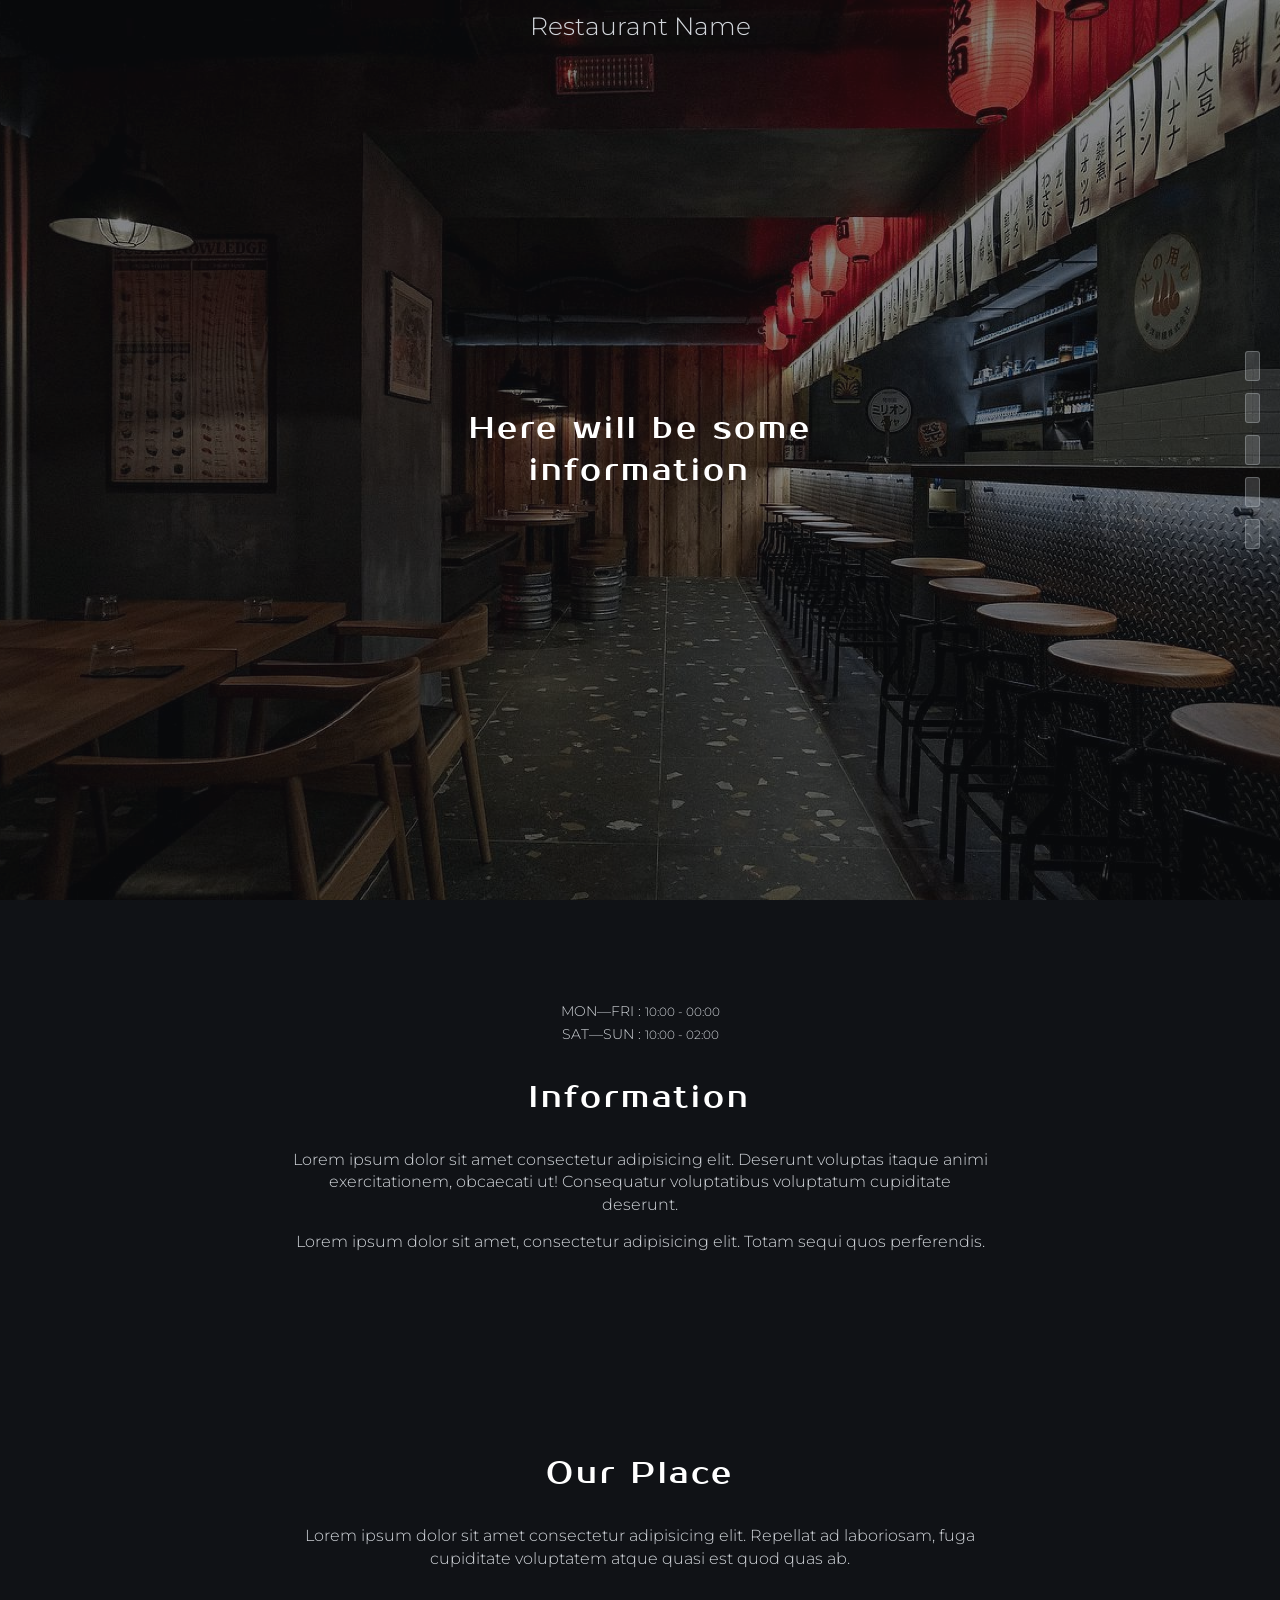
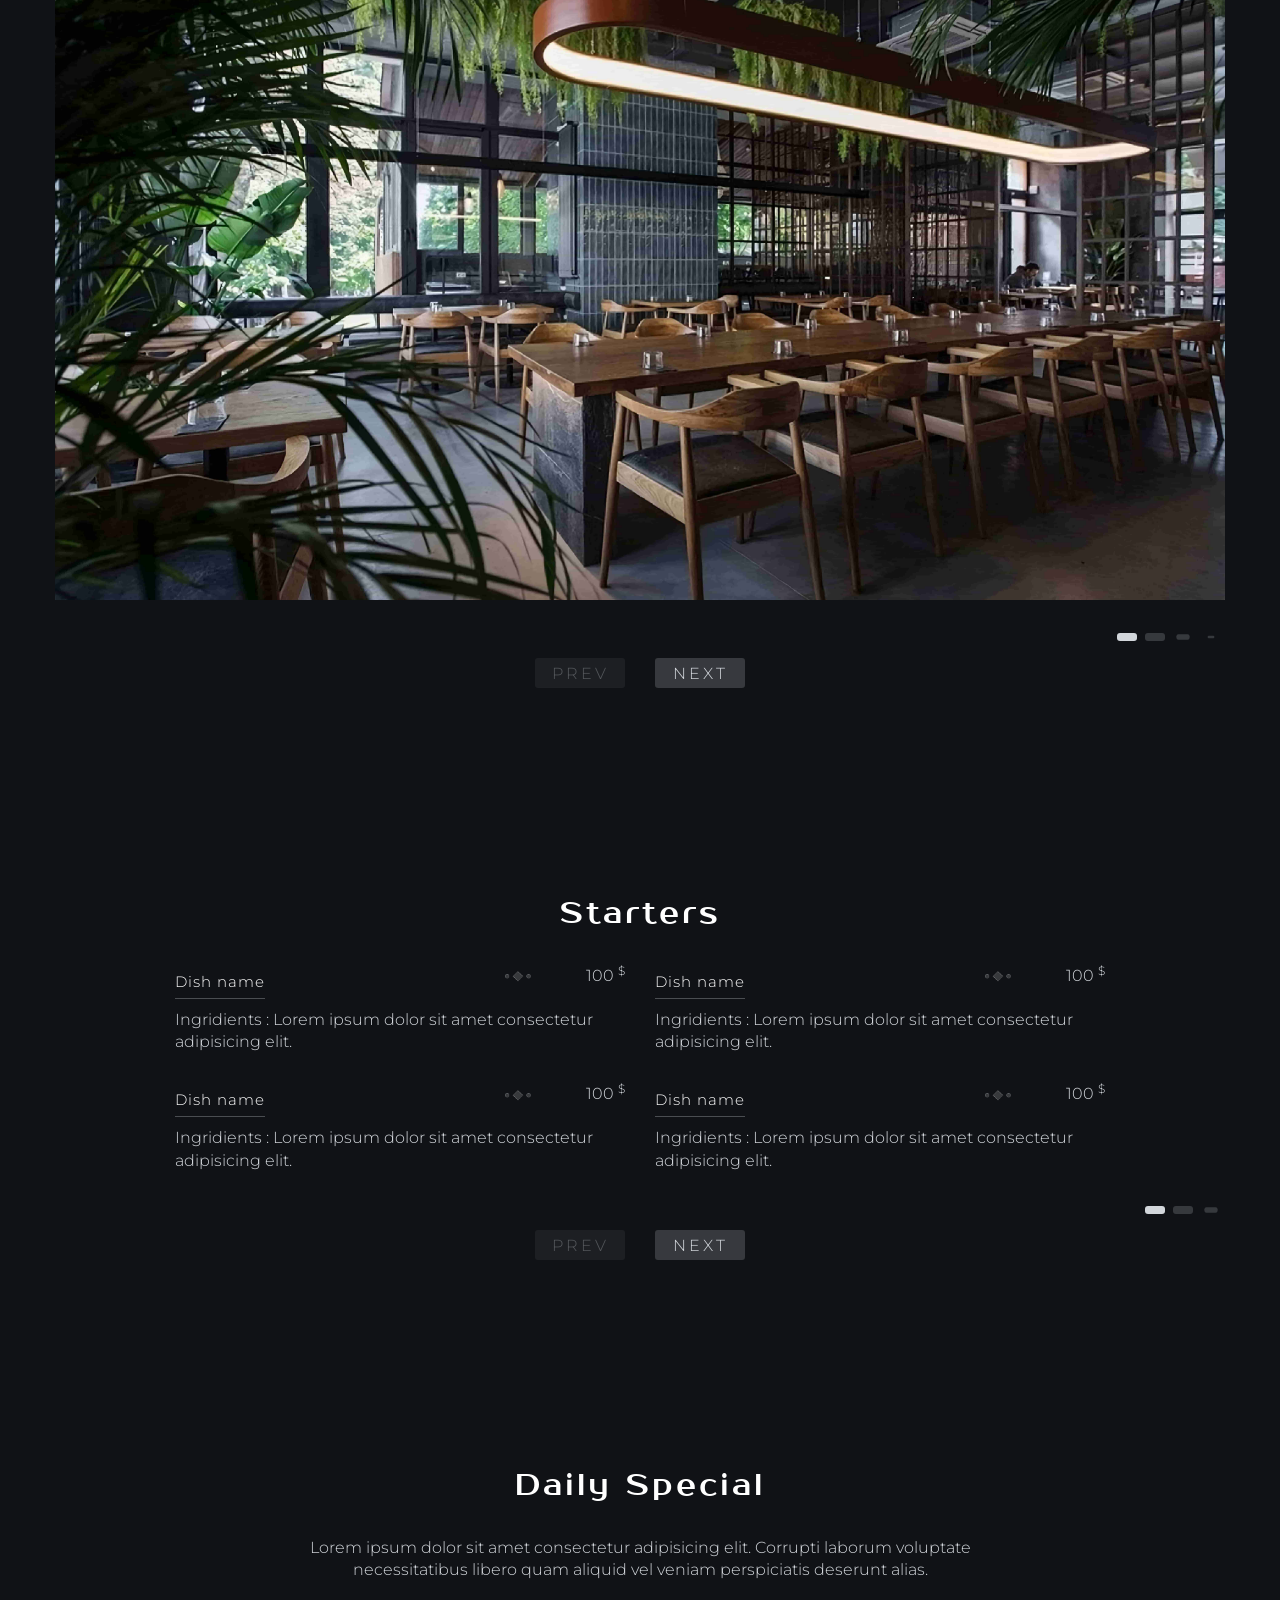
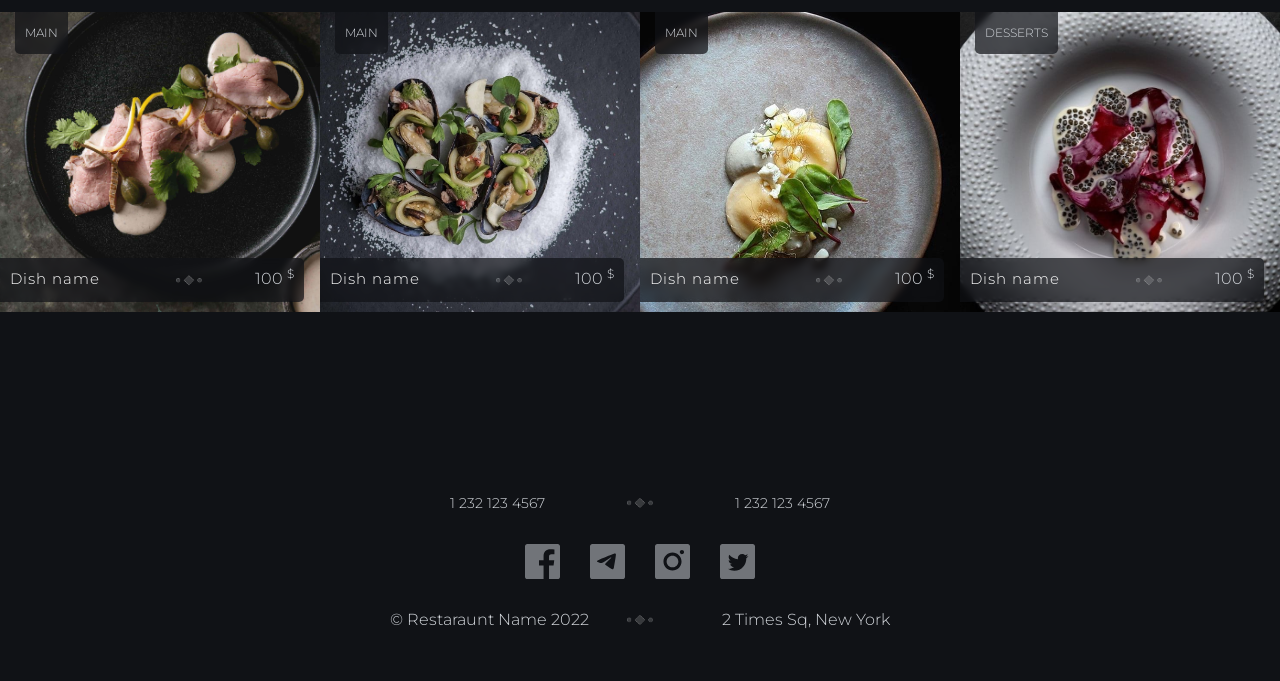
==== commit 844c81ae: "asfssafaf" ====
--- a/index.html
+++ b/index.html
@@ -218,7 +218,7 @@
 <section class="section menu">
   <!-- Menu Popup -->
   <div class="menu__popup">
-    <img class="menu__image" />
+    <img src="./images/background.jpg" class="menu__image" />
   </div>
 
   <div class="container menu__container">
@@ -590,7 +590,11 @@
       <div class="swiper-wrapper">
         <!-- Slides -->
         <div class="swiper-slide daily-special-slide">
-          <img alt="daily special image 1" data-swiper-parallax="50%" />
+          <img
+            src="./images/background.jpg"
+            alt="daily special image 1"
+            data-swiper-parallax="50%"
+          />
           <span class="daily-slide__mark">Main</span>
           <div class="daily-slide__description">
             <div class="menu-item-header daily-special__header">
@@ -601,7 +605,11 @@
         </div>
 
         <div class="swiper-slide daily-special-slide">
-          <img alt="daily special image 2" data-swiper-parallax="50%" />
+          <img
+            src="./images/background.jpg"
+            alt="daily special image 2"
+            data-swiper-parallax="50%"
+          />
           <span class="daily-slide__mark">Main</span>
           <div class="daily-slide__description">
             <div class="menu-item-header daily-special__header">
@@ -612,7 +620,11 @@
         </div>
 
         <div class="swiper-slide daily-special-slide">
-          <img alt="daily special image 3" data-swiper-parallax="50%" />
+          <img
+            src="./images/background.jpg"
+            alt="daily special image 3"
+            data-swiper-parallax="50%"
+          />
           <span class="daily-slide__mark">Main</span>
           <div class="daily-slide__description">
             <div class="menu-item-header daily-special__header">
@@ -623,7 +635,11 @@
         </div>
 
         <div class="swiper-slide daily-special-slide">
-          <img alt="daily special image 4" data-swiper-parallax="50%" />
+          <img
+            src="./images/background.jpg"
+            alt="daily special image 4"
+            data-swiper-parallax="50%"
+          />
           <span class="daily-slide__mark">Desserts</span>
           <div class="daily-slide__description">
             <div class="menu-item-header daily-special__header">
@@ -634,7 +650,11 @@
         </div>
 
         <div class="swiper-slide daily-special-slide">
-          <img alt="daily special image 5" data-swiper-parallax="50%" />
+          <img
+            src="./images/background.jpg"
+            alt="daily special image 5"
+            data-swiper-parallax="50%"
+          />
           <span class="daily-slide__mark">Deeserts</span>
           <div class="daily-slide__description">
             <div class="menu-item-header daily-special__header">
@@ -645,7 +665,11 @@
         </div>
 
         <div class="swiper-slide daily-special-slide">
-          <img alt="daily special image 6" data-swiper-parallax="50%" />
+          <img
+            src="./images/background.jpg"
+            alt="daily special image 6"
+            data-swiper-parallax="50%"
+          />
           <span class="daily-slide__mark">Main</span>
           <div class="daily-slide__description">
             <div class="menu-item-header daily-special__header">
@@ -656,7 +680,11 @@
         </div>
 
         <div class="swiper-slide daily-special-slide">
-          <img alt="daily special image 7" data-swiper-parallax="50%" />
+          <img
+            src="./images/background.jpg"
+            alt="daily special image 7"
+            data-swiper-parallax="50%"
+          />
           <span class="daily-slide__mark">Main</span>
           <div class="daily-slide__description">
             <div class="menu-item-header daily-special__header">
--- a/css/style.min.css
+++ b/css/style.min.css
@@ -1 +1 @@
-html{line-height:1;-webkit-text-size-adjust:100%}body{margin:0}main{display:block}h1,h2,h3,h4,h5,h6{font-size:2em;margin:0}hr{box-sizing:content-box;height:0;overflow:visible}pre{font-family:monospace,monospace;font-size:1em}a{text-decoration:none;color:inherit}abbr[title]{border-bottom:none;text-decoration:underline;-webkit-text-decoration:underline dotted;text-decoration:underline dotted}b,strong{font-weight:bolder}code,kbd,samp{font-family:monospace,monospace;font-size:1em}small{font-size:80%}sub,sup{font-size:75%;line-height:0;position:relative;vertical-align:baseline}sub{bottom:-.25em}sup{top:-.5em}img{display:block;width:100%;height:100%;border-style:none;object-fit:cover}button,input,optgroup,select,textarea{font-family:inherit;font-size:100%;line-height:1.15;margin:0}button,input{appearance:none;-webkit-appearance:none;-moz-appearance:none;overflow:visible}button,select{text-transform:none}[type=button],[type=reset],[type=submit],button{-webkit-appearance:button}[type=button]::-moz-focus-inner,[type=reset]::-moz-focus-inner,[type=submit]::-moz-focus-inner,button::-moz-focus-inner{border-style:none;padding:0}[type=button]:-moz-focusring,[type=reset]:-moz-focusring,[type=submit]:-moz-focusring,button:-moz-focusring{outline:1px dotted ButtonText}fieldset{padding:.35em .75em .625em}legend{box-sizing:border-box;color:inherit;display:table;max-width:100%;padding:0;white-space:normal}progress{vertical-align:baseline}textarea{overflow:auto}[type=checkbox],[type=radio]{box-sizing:border-box;padding:0}[type=number]::-webkit-inner-spin-button,[type=number]::-webkit-outer-spin-button{height:auto}[type=search]{-webkit-appearance:textfield;outline-offset:-2px}[type=search]::-webkit-search-decoration{-webkit-appearance:none}::-webkit-file-upload-button{-webkit-appearance:button;font:inherit}details{display:block}summary{display:list-item}[hidden],template{display:none}*,:after,:before{box-sizing:border-box}a,abbr,acronym,address,applet,article,aside,audio,b,big,blockquote,body,canvas,caption,center,cite,code,dd,del,details,dfn,div,dl,dt,em,embed,fieldset,figcaption,figure,footer,form,h1,h2,h3,h4,h5,h6,header,hgroup,html,i,iframe,img,ins,kbd,label,legend,li,mark,menu,nav,object,ol,output,p,pre,q,ruby,s,samp,section,small,span,strike,strong,sub,summary,sup,table,tbody,td,tfoot,th,thead,time,tr,tt,u,ul,var,video{margin:0;padding:0;border:0;font-size:100%;font:inherit;vertical-align:baseline}article,aside,details,figcaption,figure,footer,header,hgroup,menu,nav,section{display:block}html{height:100%}body{line-height:1}ol,ul{list-style:none}blockquote,q{quotes:none}blockquote:after,blockquote:before,q:after,q:before{content:"";content:none}table{border-collapse:collapse;border-spacing:0}@font-face{font-display:swap;font-family:Montserrat;font-style:normal;font-weight:300;src:url(../fonts/MontserratLight.eot);src:url(../fonts/MontserratLight.eot?#iefix) format("embedded-opentype"),url(../fonts/MontserratLight.woff) format("woff"),url(../fonts/MontserratLight.ttf) format("truetype")}@font-face{font-display:swap;font-family:Montserrat;font-style:normal;font-weight:400;src:url(../fonts/MontserratRegular.eot);src:url(../fonts/MontserratRegular.eot?#iefix) format("embedded-opentype"),url(../fonts/MontserratRegular.woff) format("woff"),url(../fonts/MontserratRegular.ttf) format("truetype")}@font-face{font-display:swap;font-family:Prosto One;font-style:normal;font-weight:400;src:url(../fonts/ProstoOneRegular.eot);src:url(../fonts/ProstoOneRegular.eot?#iefix) format("embedded-opentype"),url(../fonts/ProstoOneRegular.woff) format("woff"),url(../fonts/ProstoOneRegular.ttf) format("truetype")}body{font-family:Montserrat,sans-serif;font-size:16px;font-weight:300;line-height:140%;color:#d2d6db}body.block{overflow:hidden}.section{padding:50px 0;background-color:#101216}.container{width:100%;max-width:1200px;margin:0 auto;padding:0 15px}.title{font-family:Prosto One,sans-serif;font-size:30px;text-align:center;color:#fff;line-height:140%;letter-spacing:3px}.text{max-width:700px;margin-right:auto;margin-left:auto}.popup{position:fixed;top:0;left:0;display:none;width:100%;height:100vh;background-color:rgba(210,214,219,.2);backdrop-filter:blur(3px);-webkit-backdrop-filter:blur(3px);visibility:hidden}.popup.active{display:block;visibility:visible}.swiper-wrapper{margin-bottom:30px!important;-webkit-user-select:none;-moz-user-select:none;user-select:none}.swiper-pagination{position:static!important;transform:none!important;margin-left:auto!important;text-align:right!important}.swiper-pagination-bullet{width:20px!important;height:8px!important;background-color:#d2d6db!important;border-radius:3px!important}.swiper-btns{display:none;justify-content:center}.swiper-button-next,.swiper-button-prev{position:static!important;width:90px!important;height:30px!important;margin:0!important;padding-top:3px;color:#d2d6db!important;text-transform:uppercase;letter-spacing:3px;background-color:rgba(210,214,219,.2);border-radius:3px;transition:.2s ease;-webkit-user-select:none;-moz-user-select:none;user-select:none}.swiper-button-prev{margin-right:30px!important}.swiper-button-next:after,.swiper-button-prev:after{display:none}.swiper-button-next:hover,.swiper-button-prev:hover{opacity:.7}.menu-item-header{display:flex;justify-content:space-between;align-items:start;margin-bottom:10px}.menu-item-header span{position:relative;width:75px;text-align:right;word-break:break-all}.menu-item-header span sup{font-size:12px}.menu-item-header span:before{position:absolute;content:"";top:50%;left:-45px;transform:translateY(-50%);width:20px;height:8px;width:26px;height:100%;background-image:url(../images/vector.png);background-size:contain;background-position:50%;background-repeat:no-repeat}.menu-item-header__title{max-width:150px;display:inline-block;font-family:Montserrat,sans-serif;font-size:15px;text-align:left;word-break:break-all;letter-spacing:1px}.mb30{margin-bottom:30px}.text--center{text-align:center}.display--none{display:none}.visually--hidden{position:absolute;width:1px;height:1px;margin:-1px;overflow:hidden;opacity:0;pointer-events:none}.nav{position:fixed;z-index:17;top:0;right:-100%;display:flex;justify-content:center;align-items:center;width:80%;height:100vh;background-color:#101216;transition:.2s ease}.nav.active{right:0}.nav__list{width:100%}.nav__item{width:100%;padding:6px 0;text-align:center;transition:.2s ease}@media (min-width:992px){.section{padding:100px 0}.popup{backdrop-filter:none;-webkit-backdrop-filter:none}.nav,.popup{background-color:transparent}.nav{top:50%;right:20px;transform:translateY(-50%);width:-moz-fit-content;width:fit-content;height:auto}.nav__item{text-align:right}.nav__item a{position:relative;display:block;width:15px;height:30px;background-color:rgba(210,214,219,.2);border:1px solid rgba(210,214,219,.3);border-radius:3px;cursor:pointer;transition:.2s ease}.nav__item a span{position:absolute;top:50%;right:0;transform:translateY(-50%);padding-right:30px;white-space:nowrap;pointer-events:none;opacity:0;transition:.2s ease}}@media (min-width:992px) and (any-hover:hover){.nav__item a:hover{background-color:#d2d6db}.nav__item a:hover span{opacity:1}}.header{position:fixed;top:0;left:0;z-index:18;width:100%;padding:0;background-color:transparent;transition:.2s ease}.header.active{background-color:rgba(210,214,219,.2);backdrop-filter:blur(3px);-webkit-backdrop-filter:blur(3px)}.header.hide{background-color:transparent;backdrop-filter:none;-webkit-backdrop-filter:none}.header__container{padding:15px}.header__container a{font-size:20px;transition:.2s ease}.header__container a.active{opacity:0}.header__container .burger{position:absolute;z-index:10;top:50%;right:15px;transform:translateY(-50%);display:flex;justify-content:center;align-items:center;width:25px;height:25px;cursor:pointer}.header__container .burger.active{z-index:25}.header__container .burger__visible{position:absolute;width:100%;height:2px;background-color:#d2d6db;transition:.2s ease}.header__container .burger__visible:after,.header__container .burger__visible:before{position:absolute;content:"";width:100%;height:100%;background-color:#d2d6db;transition:.2s ease}.header__container .burger__visible:before{top:-8px}.header__container .burger__visible:after{top:8px}.header__container .burger__visible.active{background-color:transparent}.header__container .burger__visible.active:before{transform:translateX(-120%);opacity:0;pointer-events:none}.header__container .burger__visible.active:after{transform:translateX(120%);opacity:0;pointer-events:none}.header__container .burger__hiden{position:absolute;width:100%;height:2px}.header__container .burger__hiden:after,.header__container .burger__hiden:before{position:absolute;content:"";top:0;width:100%;height:100%;background-color:#d2d6db;transition:.2s ease;opacity:0}.header__container .burger__hiden:before{transform:translate(-120%,-30px) rotate(45deg)}.header__container .burger__hiden:after{transform:translate(120%,-30px) rotate(-45deg)}.header__container .burger__hiden.active:before{transform:translate(0) rotate(45deg);pointer-events:none;opacity:1}.header__container .burger__hiden.active:after{transform:translate(0) rotate(-45deg);pointer-events:none;opacity:1}@media (min-width:992px){.header{position:absolute;background-color:transparent}.header__container{display:flex;justify-content:center}.header__container a{font-size:25px}.header__container .burger{display:none}}.home{padding:0;background-image:url(../images/background.jpg);background-size:cover;background-position:50%;background-repeat:no-repeat;overflow:hidden}.home:before{position:absolute;content:"";top:0;right:0;bottom:0;left:0;background-color:rgba(16,18,22,.5)}.home__container{position:relative;height:100vh}.home__content{position:absolute;z-index:2;top:50%;left:50%;transform:translate(-50%,-50%);max-width:500px}.information__container .schedule{display:flex;flex-direction:column;align-items:center}.information__container .schedule__day{font-size:14px;text-transform:uppercase}.information__container .schedule__day span{font-size:12px}.information__text:not(:last-child){margin-bottom:15px}.place__container .place-slider__slide{height:240px;overflow:hidden}@media (min-width:576px){.place__container .place-slider__slide{height:350px}}@media (min-width:768px){.place__container .place-slider__slide{height:400px}}@media (min-width:992px){.place__container .place-slider__slide{height:500px}.place__container .swiper-btns{display:flex}}@media (min-width:992px){.place__container .place-slider__slide{height:600px}}.menu__popup{position:fixed;z-index:20;top:50%;left:50%;transform:translate(-50%,-50%);display:none;justify-content:center;align-items:center;visibility:hidden;-webkit-user-select:none;-moz-user-select:none;user-select:none}.menu__popup.active{display:flex;visibility:visible}.menu__image{width:280px;height:280px;border-radius:3px;background-color:#101216}.menu__list{display:grid;grid-template-columns:repeat(1,minmax(auto,450px));justify-content:center;gap:30px}.popup-link{padding:6px 0;transition:.2s ease;border-bottom:1px solid rgba(210,214,219,.3);cursor:pointer}@media (any-hover:hover){.popup-link:hover{opacity:.5}}@media (min-width:768px){.menu__list{grid-template-columns:repeat(2,minmax(auto,450px))}.menu .swiper-btns{display:flex}}@media (min-width:576px){.menu__image{width:380px;height:380px}}@media (min-width:768px){.menu__image{width:480px;height:480px}}@media (min-width:992px){.menu__popup{width:70%;max-width:950px;height:70%;background-color:rgba(210,214,219,.2);border-radius:3px;backdrop-filter:blur(3px);-webkit-backdrop-filter:blur(3px)}.menu__image{width:500px;height:500px}}.daily-special__container{max-width:100%;padding:0}.daily-special .daily-special-slide{height:300px;overflow:hidden;-webkit-user-select:none;-moz-user-select:none;user-select:none}.daily-special .daily-slide{position:relative;height:100%;background-size:cover;background-position:50%;background-repeat:no-repeat}.daily-special .daily-slide:before{position:absolute;content:"";top:0;right:0;bottom:0;left:0;background-color:rgba(16,18,22,.2)}.daily-special .daily-slide__mark{z-index:2;top:0;left:15px;font-size:12px;color:#d2d6db;text-transform:uppercase;border-radius:0 0 5px 5px}.daily-special .daily-slide__mark,.daily-special__header{position:absolute;padding:10px;background-color:rgba(16,18,22,.7);backdrop-filter:blur(3px);-webkit-backdrop-filter:blur(3px)}.daily-special__header{bottom:0;left:0;width:95%;border-radius:0 5px 5px 0}.daily-special__header span:before{left:-43px}@media (min-width:576px){.daily-special .daily-special-slide{height:250px}}@media (min-width:768px){.daily-special .daily-special-slide{height:250px}}@media (min-width:1200px){.daily-special .daily-special-slide{height:300px}}.footer{padding:50px 0}.footer__numbers{display:flex;justify-content:space-between;align-items:center;max-width:380px;margin-left:auto;margin-right:auto;background-image:url(../images/vector.png);background-size:26px;background-position:50%;background-repeat:no-repeat}.footer__numbers a{width:-moz-fit-content;width:fit-content;max-width:40%;font-size:14px;text-align:left}.footer__numbers a:last-child{text-align:right}.footer__list{display:flex;justify-content:center}.footer__item{opacity:.5;transition:.2s ease}.footer__item svg{display:block}.footer__item:not(:last-child){margin-right:30px}.footer__address{display:flex;flex-direction:column;align-items:center;max-width:500px;margin-left:auto;margin-right:auto}@media (any-hover:hover){.footer__item:hover{opacity:1}}@media (min-width:768px){.footer__address{flex-direction:row;justify-content:space-between;background-image:url(../images/vector.png);background-size:26px;background-position:50%;background-repeat:no-repeat}.footer__address a{max-width:45%;text-align:left}.footer__address a:last-child{text-align:right}}+html{line-height:1;-webkit-text-size-adjust:100%}body{margin:0}main{display:block}h1,h2,h3,h4,h5,h6{font-size:2em;margin:0}hr{box-sizing:content-box;height:0;overflow:visible}pre{font-family:monospace,monospace;font-size:1em}a{text-decoration:none;color:inherit}abbr[title]{border-bottom:none;text-decoration:underline;-webkit-text-decoration:underline dotted;text-decoration:underline dotted}b,strong{font-weight:bolder}code,kbd,samp{font-family:monospace,monospace;font-size:1em}small{font-size:80%}sub,sup{font-size:75%;line-height:0;position:relative;vertical-align:baseline}sub{bottom:-.25em}sup{top:-.5em}img{display:block;width:100%;height:100%;border-style:none;object-fit:cover}button,input,optgroup,select,textarea{font-family:inherit;font-size:100%;line-height:1.15;margin:0}button,input{appearance:none;-webkit-appearance:none;-moz-appearance:none;overflow:visible}button,select{text-transform:none}[type=button],[type=reset],[type=submit],button{-webkit-appearance:button}[type=button]::-moz-focus-inner,[type=reset]::-moz-focus-inner,[type=submit]::-moz-focus-inner,button::-moz-focus-inner{border-style:none;padding:0}[type=button]:-moz-focusring,[type=reset]:-moz-focusring,[type=submit]:-moz-focusring,button:-moz-focusring{outline:1px dotted ButtonText}fieldset{padding:.35em .75em .625em}legend{box-sizing:border-box;color:inherit;display:table;max-width:100%;padding:0;white-space:normal}progress{vertical-align:baseline}textarea{overflow:auto}[type=checkbox],[type=radio]{box-sizing:border-box;padding:0}[type=number]::-webkit-inner-spin-button,[type=number]::-webkit-outer-spin-button{height:auto}[type=search]{-webkit-appearance:textfield;outline-offset:-2px}[type=search]::-webkit-search-decoration{-webkit-appearance:none}::-webkit-file-upload-button{-webkit-appearance:button;font:inherit}details{display:block}summary{display:list-item}[hidden],template{display:none}*,:after,:before{box-sizing:border-box}a,abbr,acronym,address,applet,article,aside,audio,b,big,blockquote,body,canvas,caption,center,cite,code,dd,del,details,dfn,div,dl,dt,em,embed,fieldset,figcaption,figure,footer,form,h1,h2,h3,h4,h5,h6,header,hgroup,html,i,iframe,img,ins,kbd,label,legend,li,mark,menu,nav,object,ol,output,p,pre,q,ruby,s,samp,section,small,span,strike,strong,sub,summary,sup,table,tbody,td,tfoot,th,thead,time,tr,tt,u,ul,var,video{margin:0;padding:0;border:0;font-size:100%;font:inherit;vertical-align:baseline}article,aside,details,figcaption,figure,footer,header,hgroup,menu,nav,section{display:block}html{height:100%}body{line-height:1}ol,ul{list-style:none}blockquote,q{quotes:none}blockquote:after,blockquote:before,q:after,q:before{content:"";content:none}table{border-collapse:collapse;border-spacing:0}@font-face{font-display:swap;font-family:Montserrat;font-style:normal;font-weight:300;src:url(../fonts/MontserratLight.eot);src:url(../fonts/MontserratLight.eot?#iefix) format("embedded-opentype"),url(../fonts/MontserratLight.woff) format("woff"),url(../fonts/MontserratLight.ttf) format("truetype")}@font-face{font-display:swap;font-family:Montserrat;font-style:normal;font-weight:400;src:url(../fonts/MontserratRegular.eot);src:url(../fonts/MontserratRegular.eot?#iefix) format("embedded-opentype"),url(../fonts/MontserratRegular.woff) format("woff"),url(../fonts/MontserratRegular.ttf) format("truetype")}@font-face{font-display:swap;font-family:Prosto One;font-style:normal;font-weight:400;src:url(../fonts/ProstoOneRegular.eot);src:url(../fonts/ProstoOneRegular.eot?#iefix) format("embedded-opentype"),url(../fonts/ProstoOneRegular.woff) format("woff"),url(../fonts/ProstoOneRegular.ttf) format("truetype")}body{font-family:Montserrat,sans-serif;font-size:16px;font-weight:300;line-height:140%;color:#d2d6db}body.block{overflow:hidden}.section{padding:50px 0;background-color:#101216}.container{width:100%;max-width:1200px;margin:0 auto;padding:0 15px}.title{font-family:Prosto One,sans-serif;font-size:30px;text-align:center;color:#fff;line-height:140%;letter-spacing:3px}.text{max-width:700px;margin-right:auto;margin-left:auto}.popup{position:fixed;top:0;left:0;display:none;width:100%;height:100vh;background-color:rgba(210,214,219,.2);backdrop-filter:blur(3px);-webkit-backdrop-filter:blur(3px);visibility:hidden}.popup.active{display:block;visibility:visible}.swiper-wrapper{margin-bottom:30px!important;-webkit-user-select:none;-moz-user-select:none;user-select:none}.swiper-pagination{position:static!important;transform:none!important;margin-left:auto!important;text-align:right!important}.swiper-pagination-bullet{width:20px!important;height:8px!important;background-color:#d2d6db!important;border-radius:3px!important}.swiper-btns{display:none;justify-content:center;padding:5px 0}.swiper-button-next,.swiper-button-prev{position:static!important;width:90px!important;height:30px!important;margin:0!important;padding-top:3px;color:#d2d6db!important;text-transform:uppercase;letter-spacing:3px;background-color:rgba(210,214,219,.2);border-radius:3px;transition:.2s ease;-webkit-user-select:none;-moz-user-select:none;user-select:none}.swiper-button-prev{margin-right:30px!important}.swiper-button-next:after,.swiper-button-prev:after{display:none}.swiper-button-next:hover,.swiper-button-prev:hover{opacity:.7}.menu-item-header{display:flex;justify-content:space-between;align-items:start;margin-bottom:10px}.menu-item-header span{position:relative;width:75px;text-align:right;word-break:break-all}.menu-item-header span sup{font-size:12px}.menu-item-header span:before{position:absolute;content:"";top:50%;left:-45px;transform:translateY(-50%);width:20px;height:8px;width:26px;height:100%;background-image:url(../images/vector.png);background-size:contain;background-position:50%;background-repeat:no-repeat}.menu-item-header__title{max-width:150px;display:inline-block;font-family:Montserrat,sans-serif;font-size:15px;text-align:left;word-break:break-all;letter-spacing:1px}.mb30{margin-bottom:30px}.text--center{text-align:center}.display--none{display:none}.visually--hidden{position:absolute;width:1px;height:1px;margin:-1px;overflow:hidden;opacity:0;pointer-events:none}.nav{position:fixed;z-index:17;top:0;right:-100%;display:flex;justify-content:center;align-items:center;width:80%;height:100vh;background-color:#101216;transition:.2s ease}.nav.active{right:0}.nav__list{width:100%}.nav__item{width:100%;padding:6px 0;text-align:center;transition:.2s ease}@media (min-width:992px){.section{padding:100px 0}.popup{backdrop-filter:none;-webkit-backdrop-filter:none}.nav,.popup{background-color:transparent}.nav{top:50%;right:20px;transform:translateY(-50%);width:-moz-fit-content;width:fit-content;height:auto}.nav__item{text-align:right}.nav__item a{position:relative;display:block;width:15px;height:30px;background-color:rgba(210,214,219,.2);border:1px solid rgba(210,214,219,.3);border-radius:3px;cursor:pointer;transition:.2s ease}.nav__item a span{position:absolute;top:50%;right:0;transform:translateY(-50%);padding-right:30px;white-space:nowrap;pointer-events:none;opacity:0;transition:.2s ease}}@media (min-width:992px) and (any-hover:hover){.nav__item a:hover{background-color:#d2d6db}.nav__item a:hover span{opacity:1}}.header{position:fixed;top:0;left:0;z-index:18;width:100%;padding:0;background-color:transparent;transition:.2s ease}.header.active{background-color:rgba(210,214,219,.2);backdrop-filter:blur(3px);-webkit-backdrop-filter:blur(3px)}.header.hide{background-color:transparent;backdrop-filter:none;-webkit-backdrop-filter:none}.header__container{padding:15px}.header__container a{font-size:20px;transition:.2s ease}.header__container a.active{opacity:0}.header__container .burger{position:absolute;z-index:10;top:50%;right:15px;transform:translateY(-50%);display:flex;justify-content:center;align-items:center;width:25px;height:25px;cursor:pointer}.header__container .burger.active{z-index:25}.header__container .burger__visible{position:absolute;width:100%;height:2px;background-color:#d2d6db;transition:.2s ease}.header__container .burger__visible:after,.header__container .burger__visible:before{position:absolute;content:"";width:100%;height:100%;background-color:#d2d6db;transition:.2s ease}.header__container .burger__visible:before{top:-8px}.header__container .burger__visible:after{top:8px}.header__container .burger__visible.active{background-color:transparent}.header__container .burger__visible.active:before{transform:translateX(-120%);opacity:0;pointer-events:none}.header__container .burger__visible.active:after{transform:translateX(120%);opacity:0;pointer-events:none}.header__container .burger__hiden{position:absolute;width:100%;height:2px}.header__container .burger__hiden:after,.header__container .burger__hiden:before{position:absolute;content:"";top:0;width:100%;height:100%;background-color:#d2d6db;transition:.2s ease;opacity:0}.header__container .burger__hiden:before{transform:translate(-120%,-30px) rotate(45deg)}.header__container .burger__hiden:after{transform:translate(120%,-30px) rotate(-45deg)}.header__container .burger__hiden.active:before{transform:translate(0) rotate(45deg);pointer-events:none;opacity:1}.header__container .burger__hiden.active:after{transform:translate(0) rotate(-45deg);pointer-events:none;opacity:1}@media (min-width:992px){.header{position:absolute;background-color:transparent}.header__container{display:flex;justify-content:center}.header__container a{font-size:25px}.header__container .burger{display:none}}.home{padding:0;background-image:url(../images/background.jpg);background-size:cover;background-position:50%;background-repeat:no-repeat;overflow:hidden}.home:before{position:absolute;content:"";top:0;right:0;bottom:0;left:0;background-color:rgba(16,18,22,.5)}.home__container{position:relative;height:100vh}.home__content{position:absolute;z-index:2;top:50%;left:50%;transform:translate(-50%,-50%);max-width:500px}.information__container .schedule{display:flex;flex-direction:column;align-items:center}.information__container .schedule__day{font-size:14px;text-transform:uppercase}.information__container .schedule__day span{font-size:12px}.information__text:not(:last-child){margin-bottom:15px}.place__container .place-slider__slide{height:240px;overflow:hidden}@media (min-width:576px){.place__container .place-slider__slide{height:350px}}@media (min-width:768px){.place__container .place-slider__slide{height:400px}}@media (min-width:992px){.place__container .place-slider__slide{height:500px}.place__container .swiper-btns{display:flex}}@media (min-width:992px){.place__container .place-slider__slide{height:600px}}.menu__popup{position:fixed;z-index:20;top:50%;left:50%;transform:translate(-50%,-50%);display:none;justify-content:center;align-items:center;visibility:hidden;-webkit-user-select:none;-moz-user-select:none;user-select:none}.menu__popup.active{display:flex;visibility:visible}.menu__image{width:280px;height:280px;border-radius:3px}.menu__list{display:grid;grid-template-columns:repeat(1,minmax(auto,450px));justify-content:center;gap:30px}.popup-link{padding:6px 0;transition:.2s ease;border-bottom:1px solid rgba(210,214,219,.3);cursor:pointer}@media (any-hover:hover){.popup-link:hover{opacity:.5}}@media (min-width:768px){.menu__list{grid-template-columns:repeat(2,minmax(auto,450px))}.menu .swiper-btns{display:flex}}@media (min-width:576px){.menu__image{width:380px;height:380px}}@media (min-width:768px){.menu__image{width:480px;height:480px}}@media (min-width:992px){.menu__popup{width:70%;max-width:950px;height:70%;background-color:rgba(210,214,219,.2);border-radius:3px;backdrop-filter:blur(3px);-webkit-backdrop-filter:blur(3px)}.menu__image{width:500px;height:500px}}.daily-special__container{max-width:100%;padding:0}.daily-special .daily-special-slide{height:300px;overflow:hidden;-webkit-user-select:none;-moz-user-select:none;user-select:none}.daily-special .daily-slide{position:relative;height:100%;background-size:cover;background-position:50%;background-repeat:no-repeat}.daily-special .daily-slide:before{position:absolute;content:"";top:0;right:0;bottom:0;left:0;background-color:rgba(16,18,22,.2)}.daily-special .daily-slide__mark{z-index:2;top:0;left:15px;font-size:12px;color:#d2d6db;text-transform:uppercase;border-radius:0 0 5px 5px}.daily-special .daily-slide__mark,.daily-special__header{position:absolute;padding:10px;background-color:rgba(16,18,22,.7);backdrop-filter:blur(3px);-webkit-backdrop-filter:blur(3px)}.daily-special__header{bottom:0;left:0;width:95%;border-radius:0 5px 5px 0}.daily-special__header span:before{left:-43px}@media (min-width:576px){.daily-special .daily-special-slide{height:250px}}@media (min-width:768px){.daily-special .daily-special-slide{height:250px}}@media (min-width:1200px){.daily-special .daily-special-slide{height:300px}}.footer{padding:50px 0}.footer__numbers{display:flex;justify-content:space-between;align-items:center;max-width:380px;margin-left:auto;margin-right:auto;background-image:url(../images/vector.png);background-size:26px;background-position:50%;background-repeat:no-repeat}.footer__numbers a{width:-moz-fit-content;width:fit-content;max-width:40%;font-size:14px;text-align:left}.footer__numbers a:last-child{text-align:right}.footer__list{display:flex;justify-content:center}.footer__item{opacity:.5;transition:.2s ease}.footer__item svg{display:block}.footer__item:not(:last-child){margin-right:30px}.footer__address{display:flex;flex-direction:column;align-items:center;max-width:500px;margin-left:auto;margin-right:auto}@media (any-hover:hover){.footer__item:hover{opacity:1}}@media (min-width:768px){.footer__address{flex-direction:row;justify-content:space-between;background-image:url(../images/vector.png);background-size:26px;background-position:50%;background-repeat:no-repeat}.footer__address a{max-width:45%;text-align:left}.footer__address a:last-child{text-align:right}}
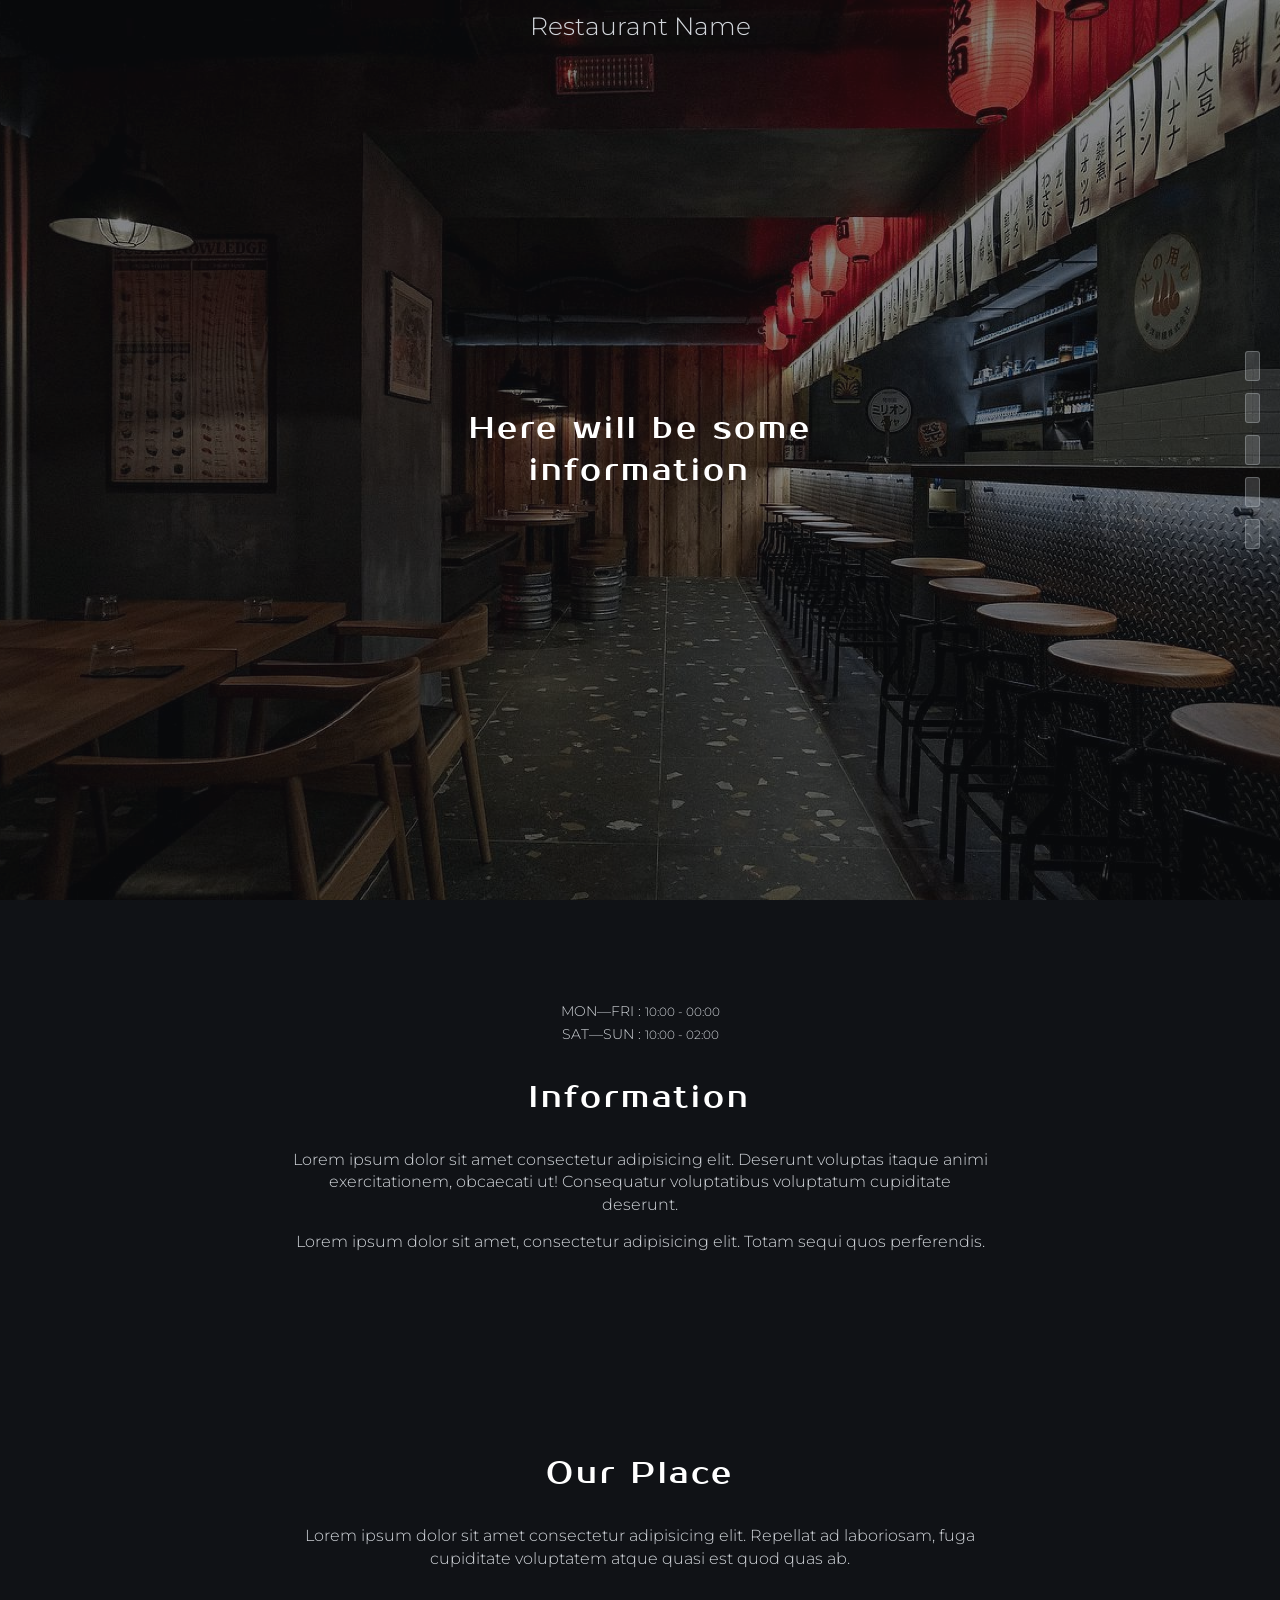
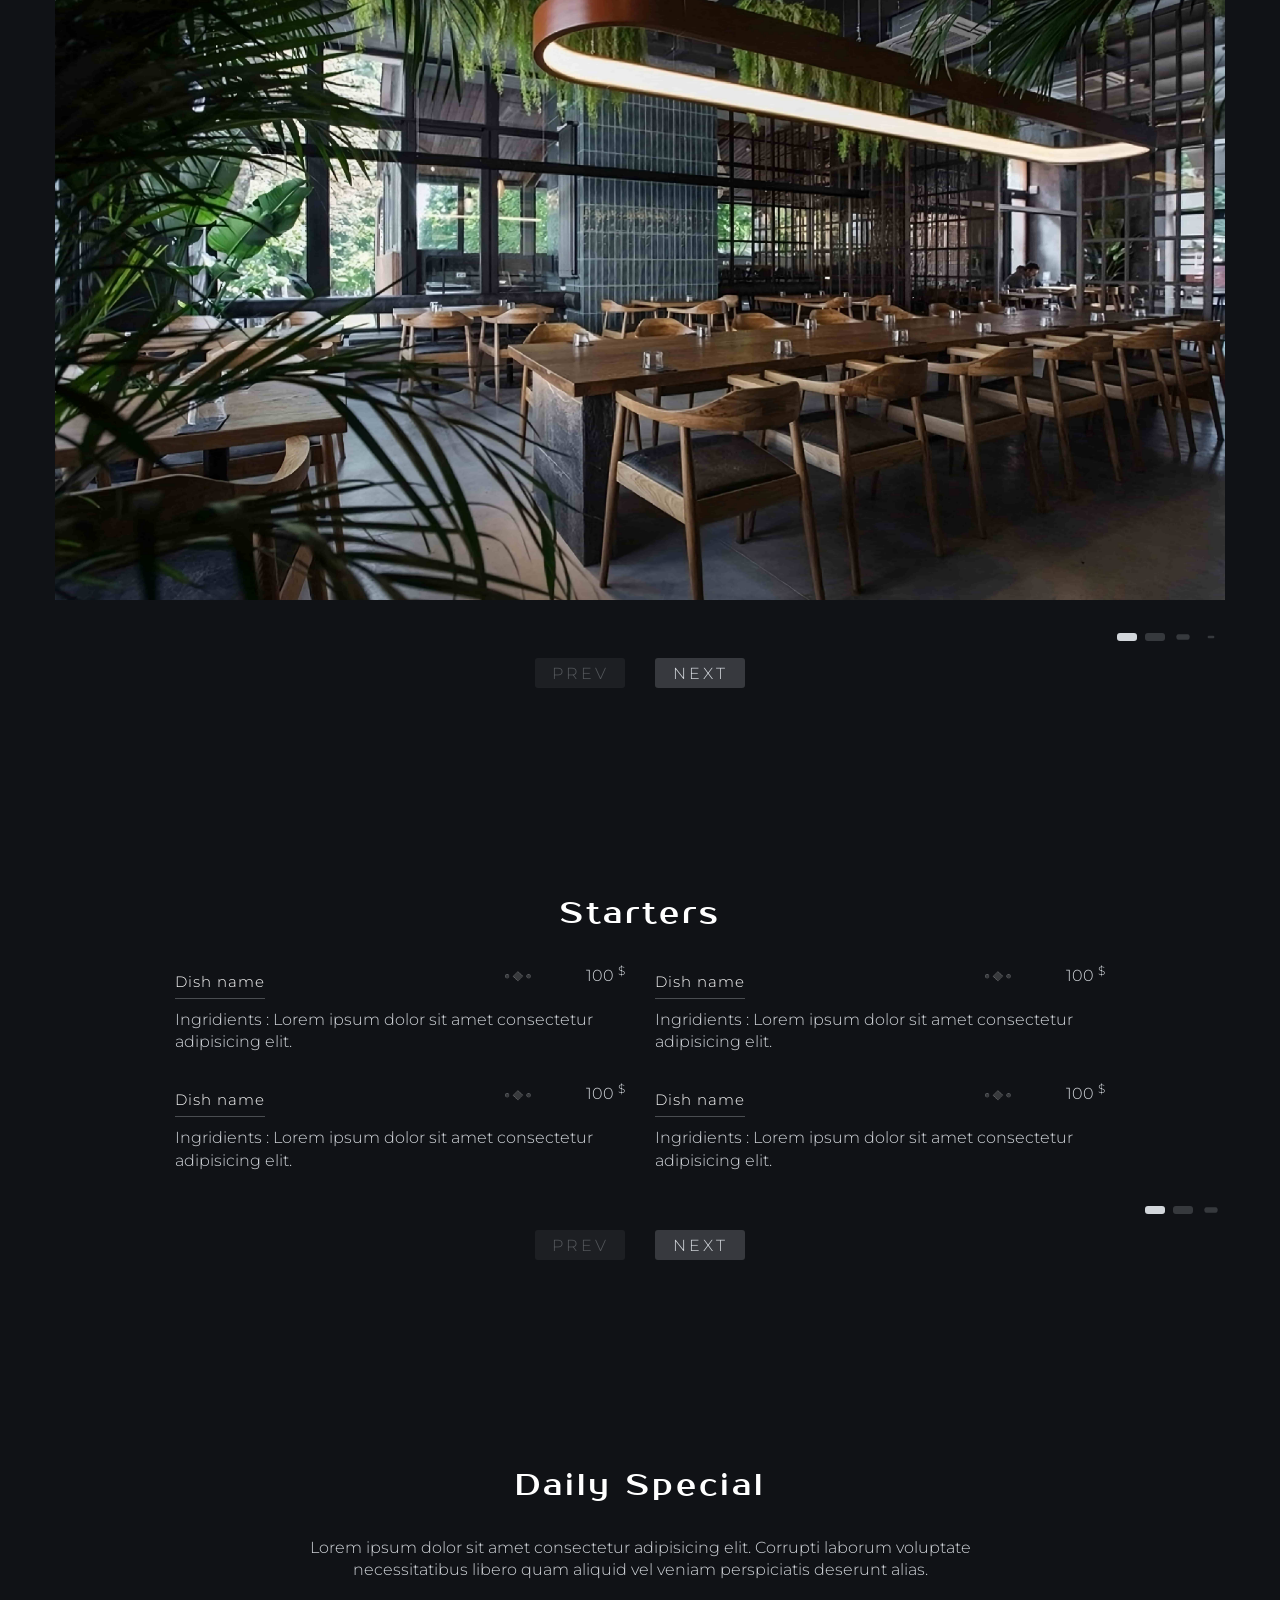
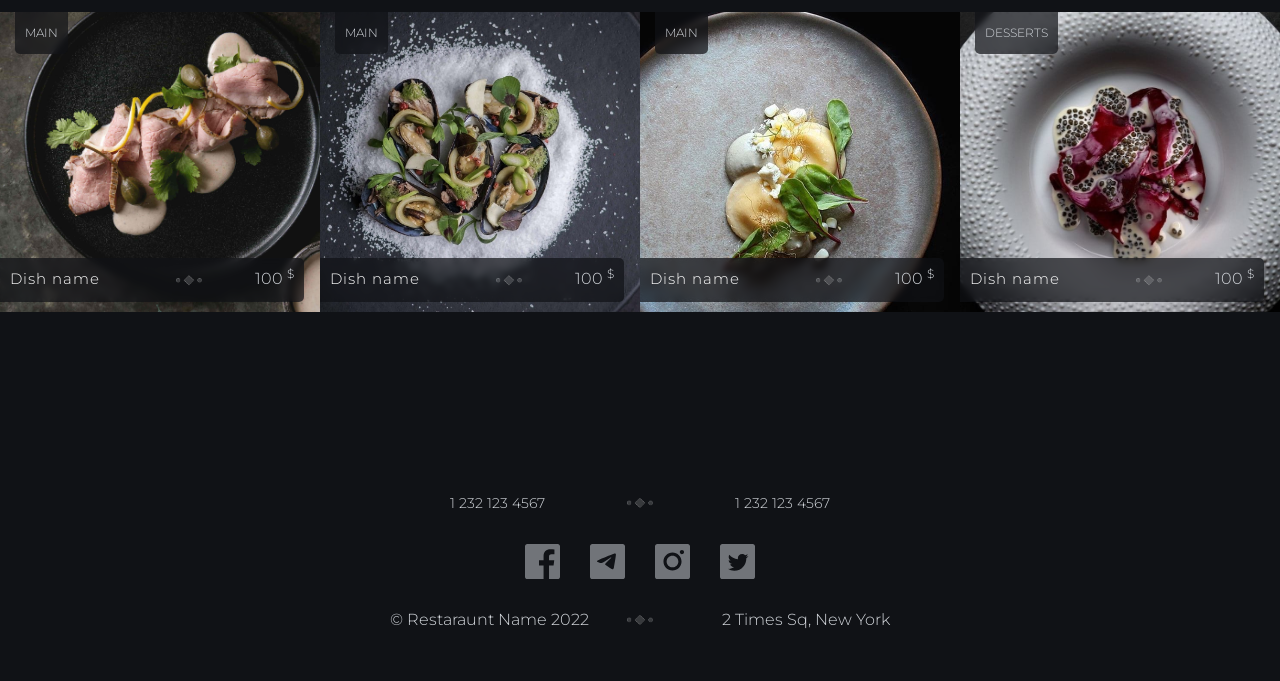
==== commit c1b23ceb: "asfaf" ====
--- a/index.html
+++ b/index.html
@@ -1,15 +1,15 @@
 <!DOCTYPE html>
 <html lang="en">
   <head>
-    <meta charset="UTF-8" />
-    <meta http-equiv="X-UA-Compatible" content="IE=edge" />
-    <meta name="viewport" content="width=device-width, initial-scale=1.0" />
+    <meta charset="UTF-8" >
+    <meta http-equiv="X-UA-Compatible" content="IE=edge" >
+    <meta name="viewport" content="width=device-width, initial-scale=1.0" >
     <title>restaurant template</title>
-    <link rel="stylesheet" href="css/style.min.css" />
+    <link rel="stylesheet" href="css/style.min.css" >
     <link
       rel="stylesheet"
       href="https://cdn.jsdelivr.net/npm/swiper@8/swiper-bundle.min.css"
-    />
+    >
   </head>
 
   <body class="body">
@@ -18,6 +18,7 @@
   <!-- Header -->
   <section class="section header">
     <div class="container header__container">
+      <h2 class="title visually--hidden">Header</h2>
       <a>Restaurant Name</a>
 
       <div class="burger">
@@ -106,98 +107,98 @@
             src="images/place/1.jpg"
             alt="place image 1"
             data-swiper-parallax="50%"
-          />
+          >
         </div>
         <div class="swiper-slide place-slider__slide">
           <img
             src="images/place/2.jpg"
             alt="place image 2"
             data-swiper-parallax="50%"
-          />
+          >
         </div>
         <div class="swiper-slide place-slider__slide">
           <img
             src="images/place/3.jpg"
             alt="place image 3"
             data-swiper-parallax="50%"
-          />
+          >
         </div>
         <div class="swiper-slide place-slider__slide">
           <img
             src="images/place/4.jpg"
             alt="place image 4"
             data-swiper-parallax="50%"
-          />
+          >
         </div>
         <div class="swiper-slide place-slider__slide">
           <img
             src="images/place/5.jpg"
             alt="place image 5"
             data-swiper-parallax="50%"
-          />
+          >
         </div>
         <div class="swiper-slide place-slider__slide">
           <img
             src="images/place/6.jpg"
             alt="place image 6"
             data-swiper-parallax="50%"
-          />
+          >
         </div>
         <div class="swiper-slide place-slider__slide">
           <img
             src="images/place/7.jpg"
             alt="place image 7"
             data-swiper-parallax="50%"
-          />
+          >
         </div>
         <div class="swiper-slide place-slider__slide">
           <img
             src="images/place/8.jpg"
             alt="place image 8"
             data-swiper-parallax="50%"
-          />
+          >
         </div>
         <div class="swiper-slide place-slider__slide">
           <img
             src="images/place/9.jpg"
             alt="place image 9"
             data-swiper-parallax="50%"
-          />
+          >
         </div>
         <div class="swiper-slide place-slider__slide">
           <img
             src="images/place/10.jpg"
             alt="place image 10"
             data-swiper-parallax="50%"
-          />
+          >
         </div>
         <div class="swiper-slide place-slider__slide">
           <img
             src="images/place/11.jpg"
             alt="place image 11"
             data-swiper-parallax="50%"
-          />
+          >
         </div>
         <div class="swiper-slide place-slider__slide">
           <img
             src="images/place/12.jpg"
             alt="place image 12"
             data-swiper-parallax="50%"
-          />
+          >
         </div>
         <div class="swiper-slide place-slider__slide">
           <img
             src="images/place/13.jpg"
             alt="place image 13"
             data-swiper-parallax="50%"
-          />
+          >
         </div>
         <div class="swiper-slide place-slider__slide">
           <img
             src="images/place/14.jpg"
             alt="place image 14"
             data-swiper-parallax="50%"
-          />
+          >
         </div>
       </div>
 
@@ -218,7 +219,12 @@
 <section class="section menu">
   <!-- Menu Popup -->
   <div class="menu__popup">
-    <img src="./images/background.jpg" class="menu__image" />
+    <img
+      src="./images/background.jpg"
+      alt="Popup image"
+      class="menu__image"
+      aria-hidden="true"
+    >
   </div>
 
   <div class="container menu__container">
@@ -594,7 +600,7 @@
             src="./images/background.jpg"
             alt="daily special image 1"
             data-swiper-parallax="50%"
-          />
+          >
           <span class="daily-slide__mark">Main</span>
           <div class="daily-slide__description">
             <div class="menu-item-header daily-special__header">
@@ -609,7 +615,7 @@
             src="./images/background.jpg"
             alt="daily special image 2"
             data-swiper-parallax="50%"
-          />
+          >
           <span class="daily-slide__mark">Main</span>
           <div class="daily-slide__description">
             <div class="menu-item-header daily-special__header">
@@ -624,7 +630,7 @@
             src="./images/background.jpg"
             alt="daily special image 3"
             data-swiper-parallax="50%"
-          />
+          >
           <span class="daily-slide__mark">Main</span>
           <div class="daily-slide__description">
             <div class="menu-item-header daily-special__header">
@@ -639,7 +645,7 @@
             src="./images/background.jpg"
             alt="daily special image 4"
             data-swiper-parallax="50%"
-          />
+          >
           <span class="daily-slide__mark">Desserts</span>
           <div class="daily-slide__description">
             <div class="menu-item-header daily-special__header">
@@ -654,7 +660,7 @@
             src="./images/background.jpg"
             alt="daily special image 5"
             data-swiper-parallax="50%"
-          />
+          >
           <span class="daily-slide__mark">Deeserts</span>
           <div class="daily-slide__description">
             <div class="menu-item-header daily-special__header">
@@ -669,7 +675,7 @@
             src="./images/background.jpg"
             alt="daily special image 6"
             data-swiper-parallax="50%"
-          />
+          >
           <span class="daily-slide__mark">Main</span>
           <div class="daily-slide__description">
             <div class="menu-item-header daily-special__header">
@@ -684,7 +690,7 @@
             src="./images/background.jpg"
             alt="daily special image 7"
             data-swiper-parallax="50%"
-          />
+          >
           <span class="daily-slide__mark">Main</span>
           <div class="daily-slide__description">
             <div class="menu-item-header daily-special__header">
@@ -727,7 +733,7 @@
                   clip-rule="evenodd"
                   d="M205.875 300V183.825H244.875L250.71 138.555H205.86V109.65C205.86 96.54 209.505 87.6 228.315 87.6H252.285V47.1C240.676 45.8646 229.009 45.2637 217.335 45.3C182.775 45.3 159.12 66.405 159.12 105.15V138.555H120V183.825H159.105V300H20C8.95431 300 0 291.046 0 280V20C0 8.95431 8.95431 0 20 0H280C291.046 0 300 8.95431 300 20V280C300 291.046 291.046 300 280 300H205.875Z"
                   fill="#D2D6DB"
-                />
+                >
               </svg>
             </a>
           </li>
@@ -745,7 +751,7 @@
                   clip-rule="evenodd"
                   d="M300 280C300 291.046 291.046 300 280 300H20C8.9543 300 0 291.046 0 280V20C0 8.9543 8.95431 0 20 0H280C291.046 0 300 8.95431 300 20V280ZM157.875 101.737C143.288 107.8 114.125 120.363 70.4 139.413C63.3 142.238 59.575 145 59.2375 147.7C58.6625 152.275 64.3875 154.075 72.1625 156.512C73.225 156.85 74.325 157.188 75.45 157.562C83.1125 160.05 93.4125 162.962 98.7625 163.075C103.625 163.175 109.05 161.175 115.038 157.075C155.888 129.487 176.975 115.55 178.3 115.25C179.238 115.037 180.538 114.762 181.413 115.55C182.288 116.325 182.2 117.8 182.113 118.2C181.538 120.612 159.113 141.475 147.488 152.275C143.863 155.637 141.3 158.025 140.775 158.575C139.6 159.787 138.4 160.95 137.25 162.062C130.125 168.912 124.8 174.062 137.55 182.462C143.675 186.5 148.575 189.837 153.463 193.162C158.8 196.8 164.125 200.425 171.025 204.95C172.775 206.1 174.45 207.287 176.088 208.45C182.3 212.887 187.888 216.862 194.788 216.237C198.788 215.862 202.938 212.1 205.038 200.862C210 174.287 219.775 116.737 222.038 93.0125C222.175 91.0427 222.091 89.0636 221.788 87.1125C221.606 85.5366 220.838 84.0866 219.638 83.05C217.85 81.5875 215.075 81.275 213.825 81.3C208.188 81.4 199.538 84.4125 157.875 101.737Z"
                   fill="#D2D6DB"
-                />
+                >
               </svg>
             </a>
           </li>
@@ -761,7 +767,7 @@
                 <path
                   d="M150 99.7123C122.158 99.7123 99.7122 122.374 99.7122 150C99.7122 177.626 122.374 200.288 150 200.288C177.626 200.288 200.288 177.626 200.288 150C200.288 122.374 177.626 99.7123 150 99.7123ZM300 20C300 8.9543 291.046 0 280 0L20 1.59886e-10C8.9543 1.66194e-10 0 8.95431 0 20V280C0 291.046 8.95431 300 20 300H280C291.046 300 300 291.046 300 280V20ZM150 227.482C107.05 227.482 72.518 192.95 72.518 150C72.518 107.05 107.05 72.518 150 72.518C192.95 72.518 227.482 107.05 227.482 150C227.482 192.95 192.95 227.482 150 227.482ZM230.719 87.4101C220.791 87.4101 212.59 79.4245 212.59 69.2806C212.59 59.1367 220.575 51.1511 230.719 51.1511C240.863 51.1511 248.849 59.1367 248.849 69.2806C248.904 71.6447 248.472 73.9948 247.581 76.1853C246.69 78.3757 245.358 80.3597 243.669 82.0144C242.014 83.7038 240.03 85.0353 237.84 85.9263C235.649 86.8173 233.299 87.2489 230.935 87.1943L230.719 87.4101Z"
                   fill="#D2D6DB"
-                />
+                >
               </svg>
             </a>
           </li>
@@ -777,7 +783,7 @@
                 <path
                   d="M3.12824e-05 20.0009C1.40056e-05 8.95522 8.95429 0.000903 20 0.00086873L280 6.20523e-05C291.046 2.77818e-05 300 8.95434 300 20.0001V280C300 291.046 291.046 300 280 300H20.0004C8.95472 300 0.000455229 291.046 0.000437952 280L3.12824e-05 20.0009ZM122.572 229.072C189 229.072 225.429 174 225.429 126.215V121.501C232.5 116.358 238.714 109.929 243.429 102.643C237 105.429 229.929 107.358 222.643 108.429C230.143 103.929 235.929 96.8577 238.5 88.5006C231.429 92.572 223.715 95.572 215.572 97.2863C208.929 90.2149 199.5 85.9292 189.215 85.9292C169.286 85.9292 153 102.215 153 122.143C153 124.929 153.215 127.715 154.072 130.286C124.072 128.786 97.2861 114.429 79.5004 92.572C76.5004 97.9292 74.5718 104.143 74.5718 110.786C74.5718 123.215 81.0004 134.358 90.6432 140.786C84.6432 140.786 79.0718 139.072 74.3576 136.286V136.715C74.3576 154.286 86.7861 168.858 103.286 172.286C100.286 173.143 97.0718 173.572 93.8575 173.572C91.5004 173.572 89.3575 173.357 87.0004 172.929C91.5004 187.286 105 197.786 120.643 198C108.215 207.643 92.5718 213.429 75.6433 213.429C72.6433 213.429 69.8576 213.429 67.0718 213C82.929 223.286 102 229.286 122.357 229.286"
                   fill="#D2D6DB"
-                />
+                >
               </svg>
             </a>
           </li>
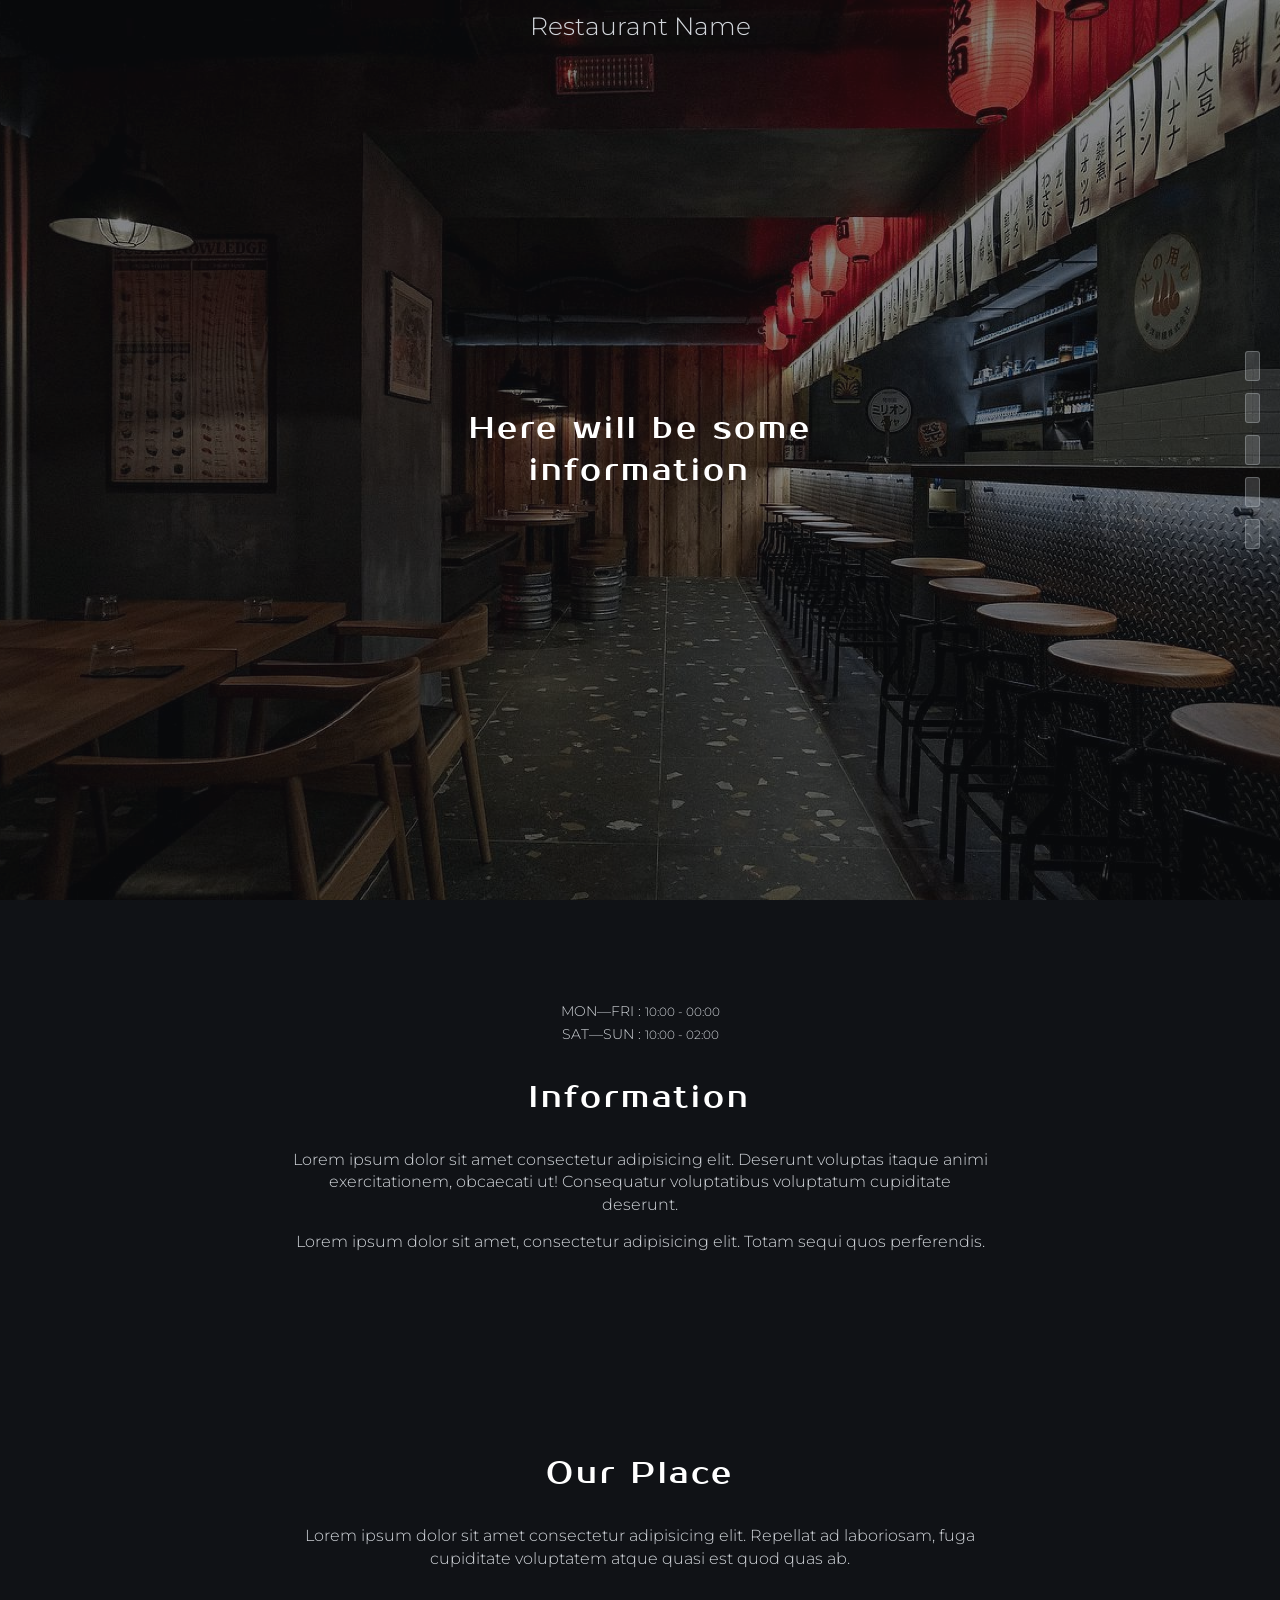
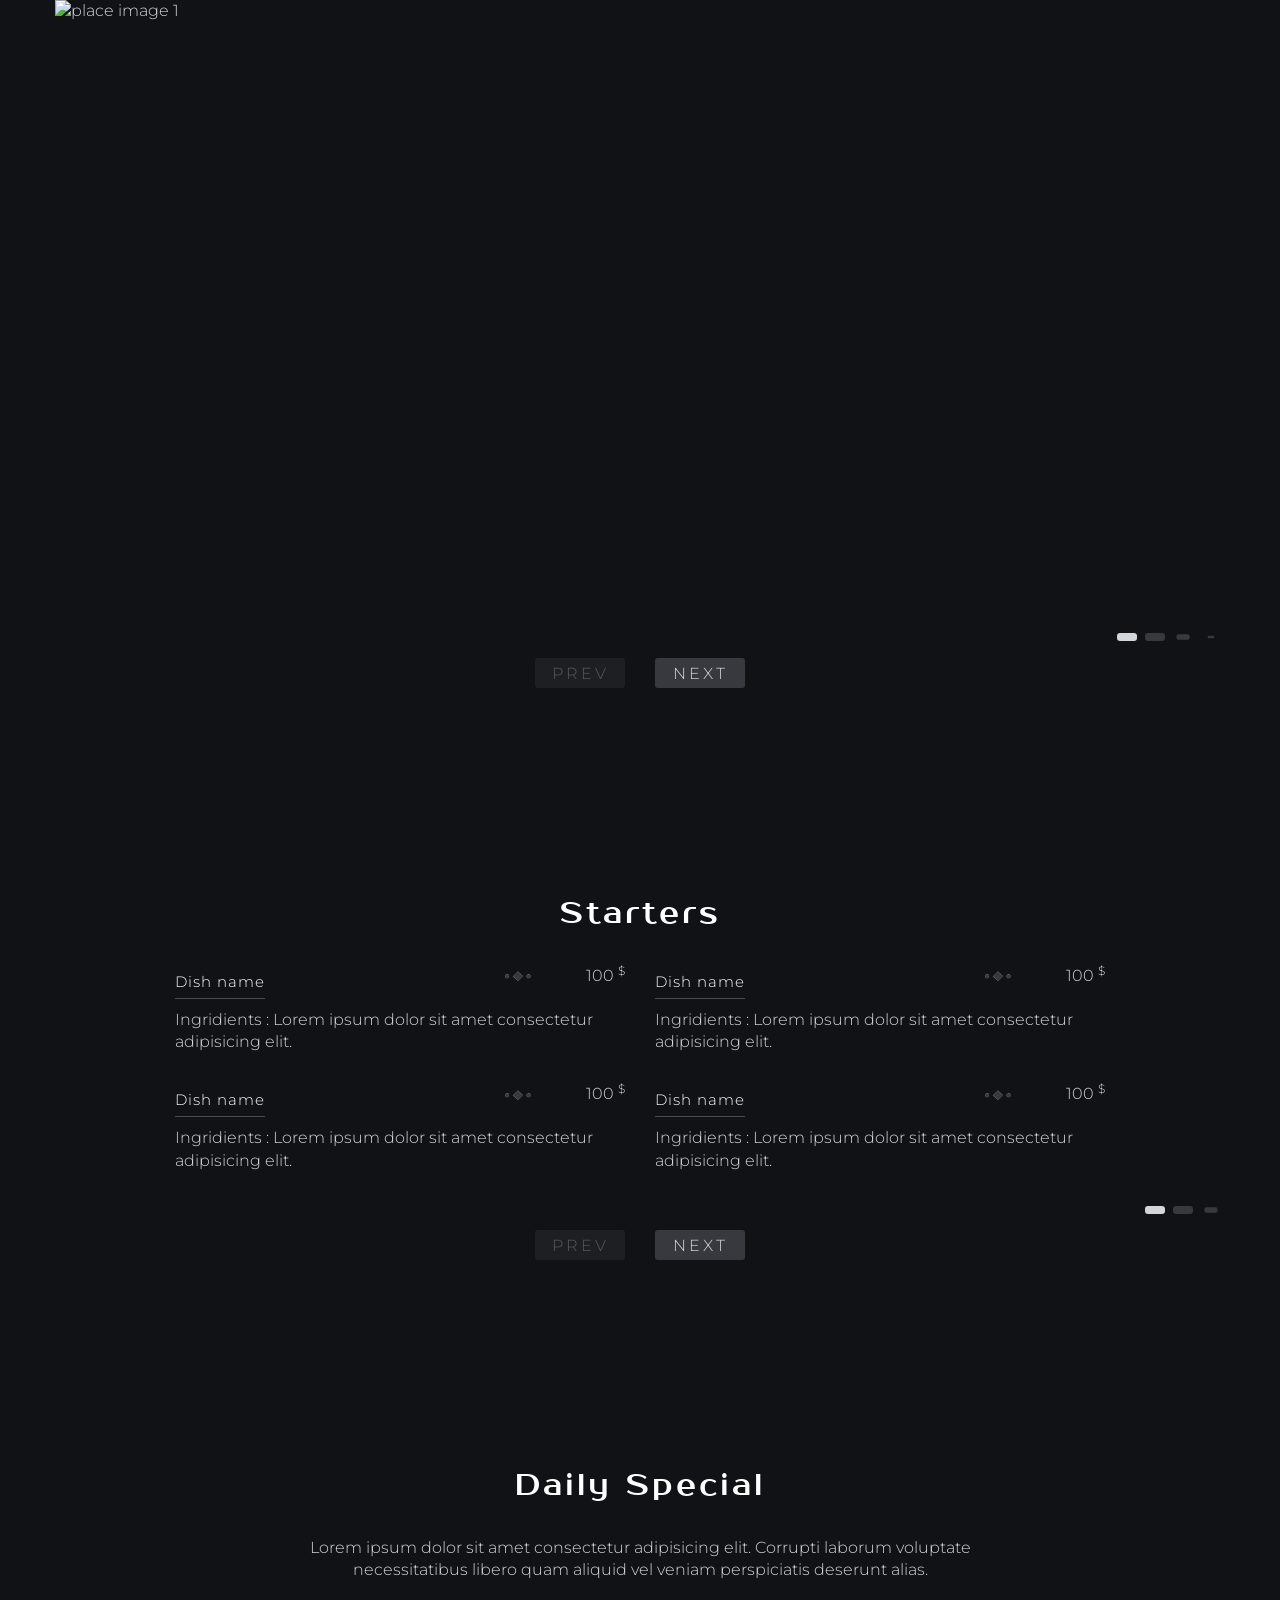
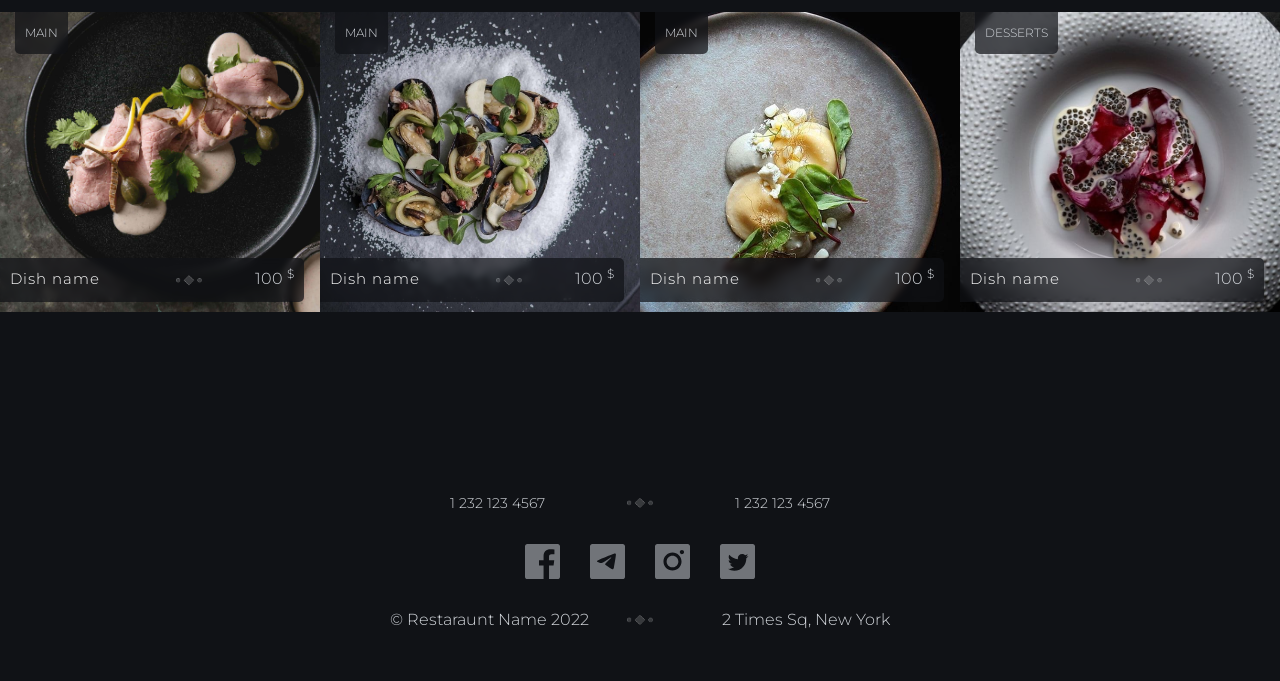
==== commit f17607b0: "asfafasd" ====
--- a/index.html
+++ b/index.html
@@ -733,7 +733,7 @@
                   clip-rule="evenodd"
                   d="M205.875 300V183.825H244.875L250.71 138.555H205.86V109.65C205.86 96.54 209.505 87.6 228.315 87.6H252.285V47.1C240.676 45.8646 229.009 45.2637 217.335 45.3C182.775 45.3 159.12 66.405 159.12 105.15V138.555H120V183.825H159.105V300H20C8.95431 300 0 291.046 0 280V20C0 8.95431 8.95431 0 20 0H280C291.046 0 300 8.95431 300 20V280C300 291.046 291.046 300 280 300H205.875Z"
                   fill="#D2D6DB"
-                >
+                />
               </svg>
             </a>
           </li>
@@ -751,7 +751,7 @@
                   clip-rule="evenodd"
                   d="M300 280C300 291.046 291.046 300 280 300H20C8.9543 300 0 291.046 0 280V20C0 8.9543 8.95431 0 20 0H280C291.046 0 300 8.95431 300 20V280ZM157.875 101.737C143.288 107.8 114.125 120.363 70.4 139.413C63.3 142.238 59.575 145 59.2375 147.7C58.6625 152.275 64.3875 154.075 72.1625 156.512C73.225 156.85 74.325 157.188 75.45 157.562C83.1125 160.05 93.4125 162.962 98.7625 163.075C103.625 163.175 109.05 161.175 115.038 157.075C155.888 129.487 176.975 115.55 178.3 115.25C179.238 115.037 180.538 114.762 181.413 115.55C182.288 116.325 182.2 117.8 182.113 118.2C181.538 120.612 159.113 141.475 147.488 152.275C143.863 155.637 141.3 158.025 140.775 158.575C139.6 159.787 138.4 160.95 137.25 162.062C130.125 168.912 124.8 174.062 137.55 182.462C143.675 186.5 148.575 189.837 153.463 193.162C158.8 196.8 164.125 200.425 171.025 204.95C172.775 206.1 174.45 207.287 176.088 208.45C182.3 212.887 187.888 216.862 194.788 216.237C198.788 215.862 202.938 212.1 205.038 200.862C210 174.287 219.775 116.737 222.038 93.0125C222.175 91.0427 222.091 89.0636 221.788 87.1125C221.606 85.5366 220.838 84.0866 219.638 83.05C217.85 81.5875 215.075 81.275 213.825 81.3C208.188 81.4 199.538 84.4125 157.875 101.737Z"
                   fill="#D2D6DB"
-                >
+                />
               </svg>
             </a>
           </li>
@@ -767,7 +767,7 @@
                 <path
                   d="M150 99.7123C122.158 99.7123 99.7122 122.374 99.7122 150C99.7122 177.626 122.374 200.288 150 200.288C177.626 200.288 200.288 177.626 200.288 150C200.288 122.374 177.626 99.7123 150 99.7123ZM300 20C300 8.9543 291.046 0 280 0L20 1.59886e-10C8.9543 1.66194e-10 0 8.95431 0 20V280C0 291.046 8.95431 300 20 300H280C291.046 300 300 291.046 300 280V20ZM150 227.482C107.05 227.482 72.518 192.95 72.518 150C72.518 107.05 107.05 72.518 150 72.518C192.95 72.518 227.482 107.05 227.482 150C227.482 192.95 192.95 227.482 150 227.482ZM230.719 87.4101C220.791 87.4101 212.59 79.4245 212.59 69.2806C212.59 59.1367 220.575 51.1511 230.719 51.1511C240.863 51.1511 248.849 59.1367 248.849 69.2806C248.904 71.6447 248.472 73.9948 247.581 76.1853C246.69 78.3757 245.358 80.3597 243.669 82.0144C242.014 83.7038 240.03 85.0353 237.84 85.9263C235.649 86.8173 233.299 87.2489 230.935 87.1943L230.719 87.4101Z"
                   fill="#D2D6DB"
-                >
+                />
               </svg>
             </a>
           </li>
@@ -783,7 +783,7 @@
                 <path
                   d="M3.12824e-05 20.0009C1.40056e-05 8.95522 8.95429 0.000903 20 0.00086873L280 6.20523e-05C291.046 2.77818e-05 300 8.95434 300 20.0001V280C300 291.046 291.046 300 280 300H20.0004C8.95472 300 0.000455229 291.046 0.000437952 280L3.12824e-05 20.0009ZM122.572 229.072C189 229.072 225.429 174 225.429 126.215V121.501C232.5 116.358 238.714 109.929 243.429 102.643C237 105.429 229.929 107.358 222.643 108.429C230.143 103.929 235.929 96.8577 238.5 88.5006C231.429 92.572 223.715 95.572 215.572 97.2863C208.929 90.2149 199.5 85.9292 189.215 85.9292C169.286 85.9292 153 102.215 153 122.143C153 124.929 153.215 127.715 154.072 130.286C124.072 128.786 97.2861 114.429 79.5004 92.572C76.5004 97.9292 74.5718 104.143 74.5718 110.786C74.5718 123.215 81.0004 134.358 90.6432 140.786C84.6432 140.786 79.0718 139.072 74.3576 136.286V136.715C74.3576 154.286 86.7861 168.858 103.286 172.286C100.286 173.143 97.0718 173.572 93.8575 173.572C91.5004 173.572 89.3575 173.357 87.0004 172.929C91.5004 187.286 105 197.786 120.643 198C108.215 207.643 92.5718 213.429 75.6433 213.429C72.6433 213.429 69.8576 213.429 67.0718 213C82.929 223.286 102 229.286 122.357 229.286"
                   fill="#D2D6DB"
-                >
+                />
               </svg>
             </a>
           </li>
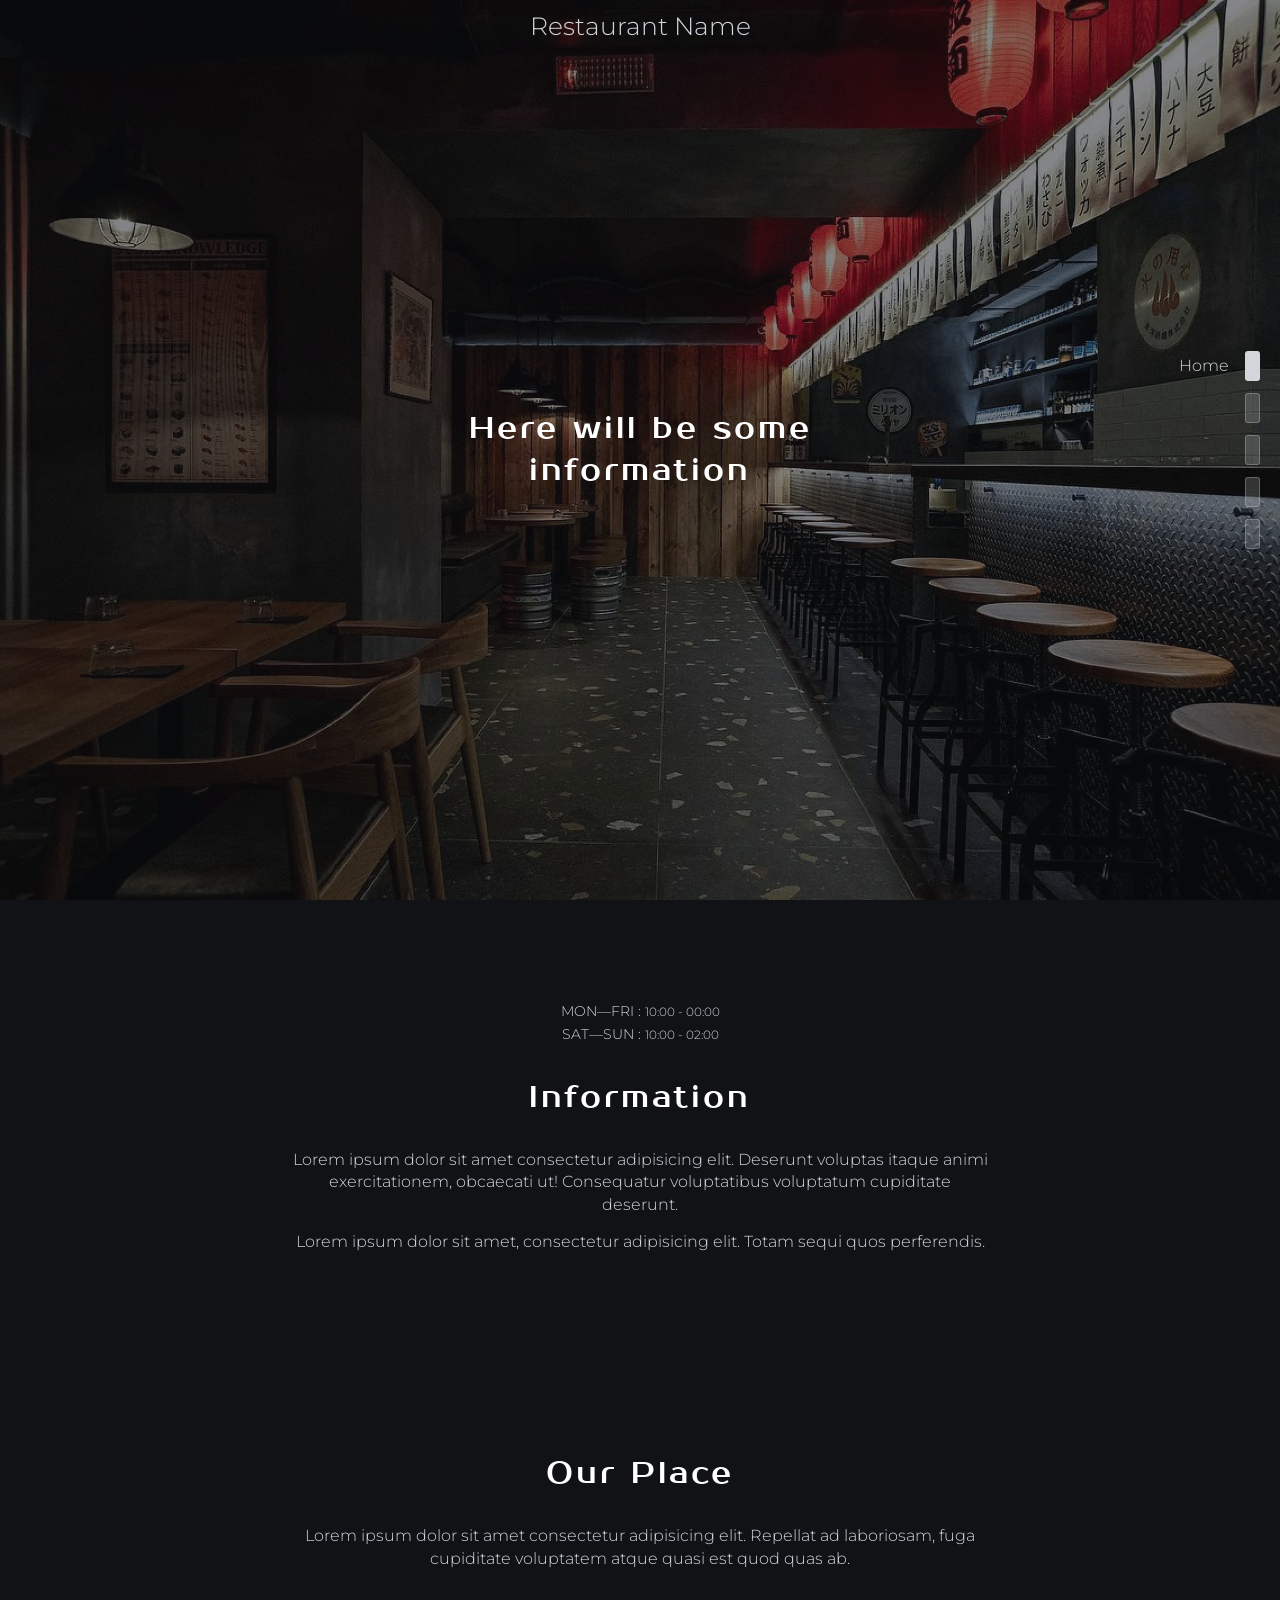
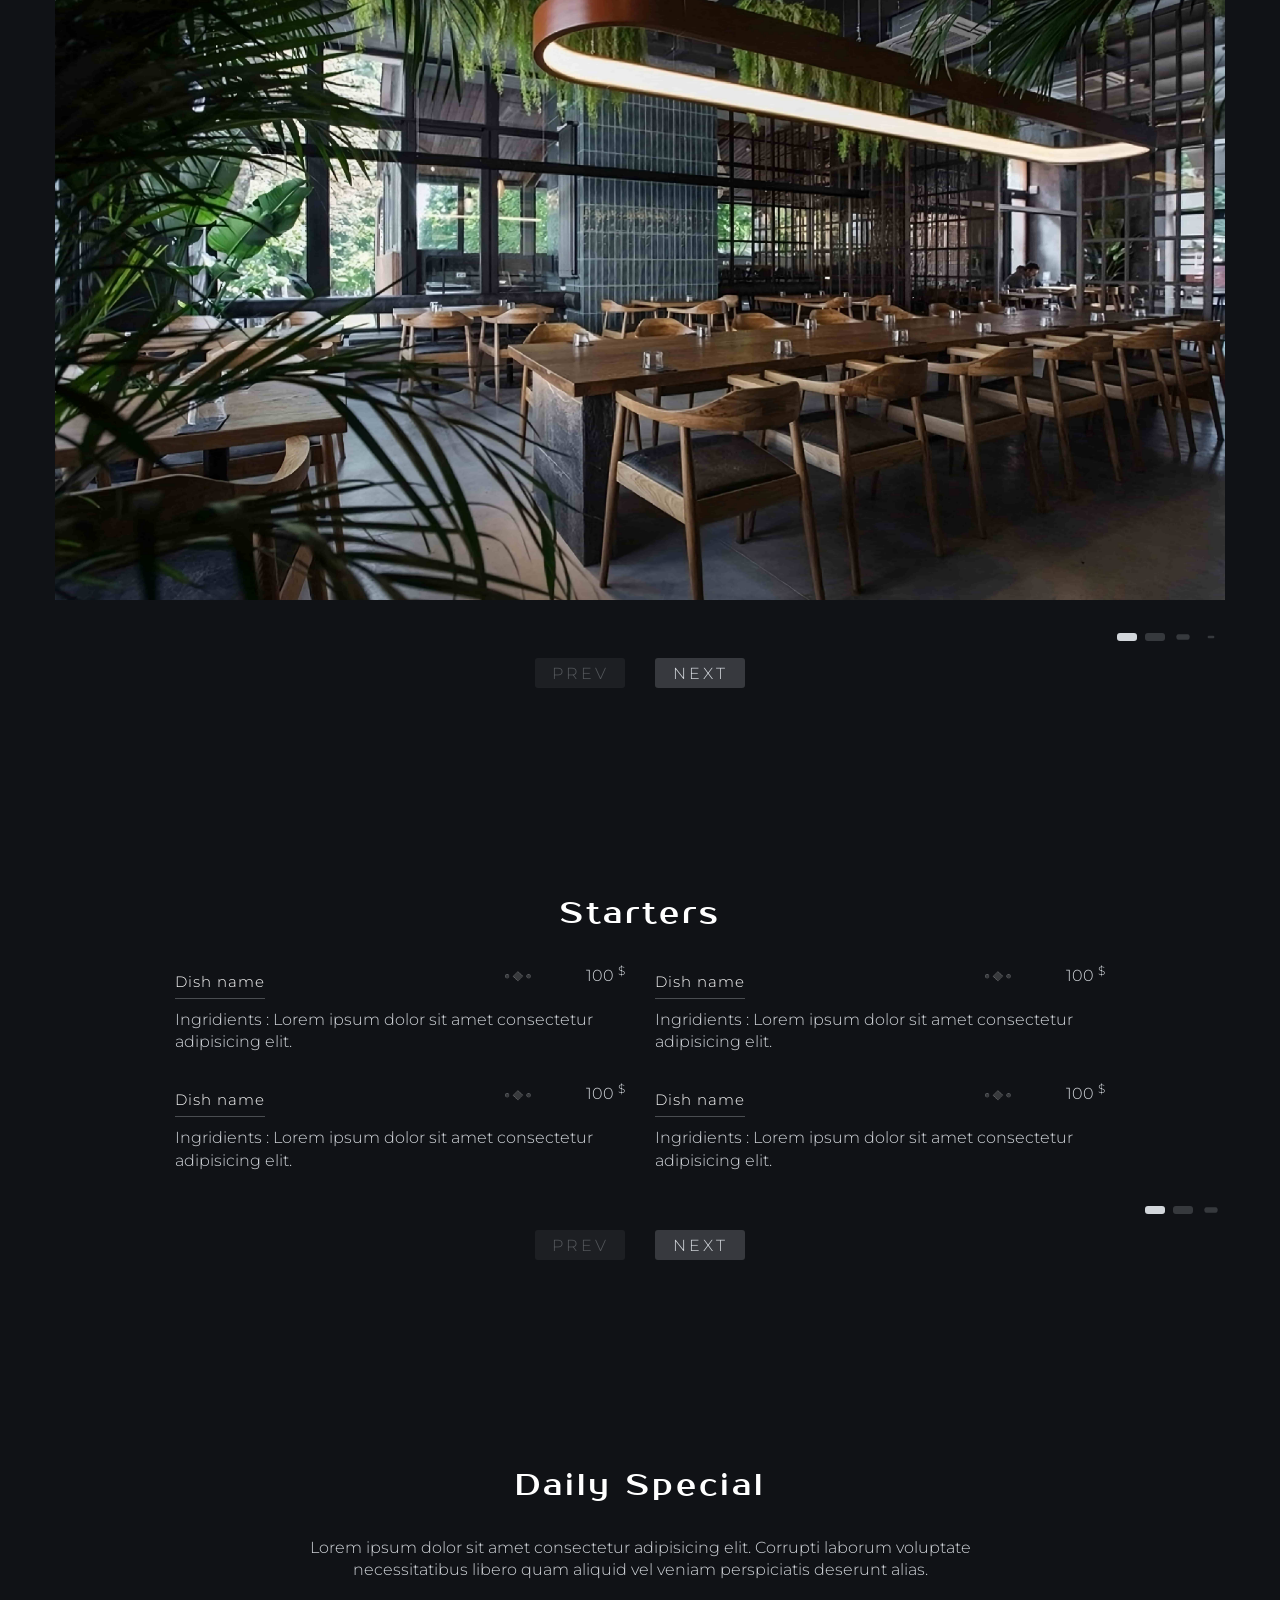
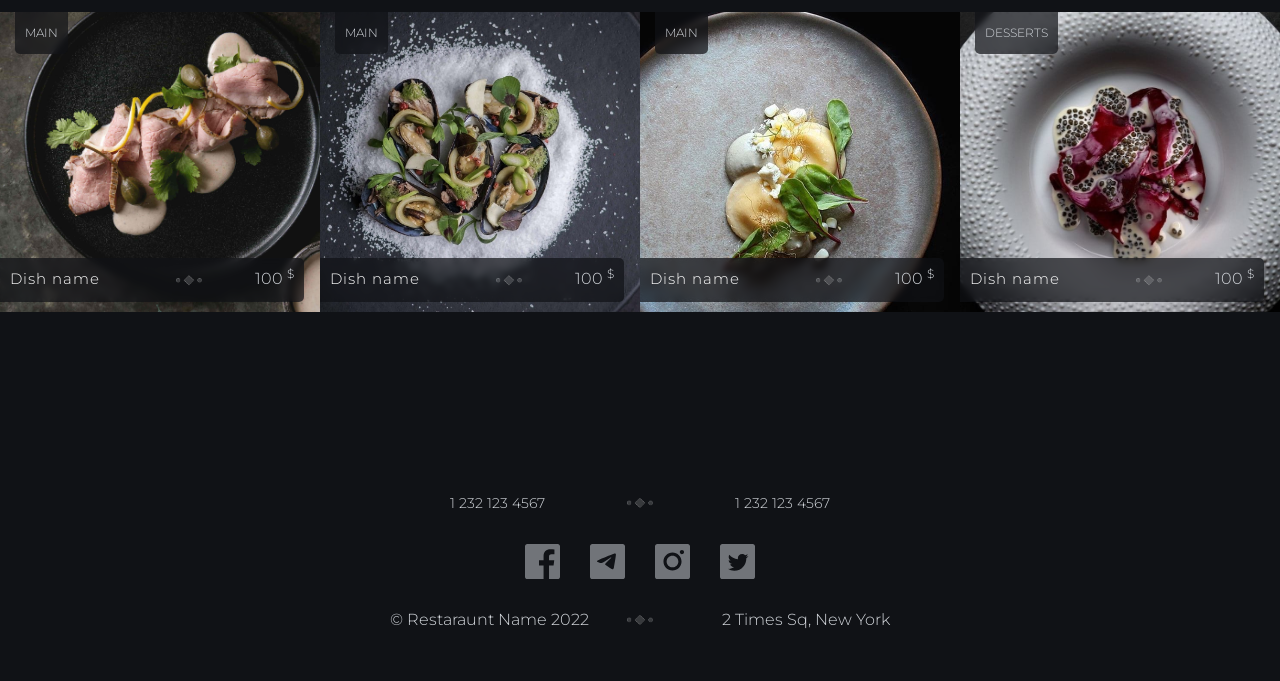
==== commit 312dcb83: "afafaf" ====
--- a/index.html
+++ b/index.html
@@ -1,15 +1,14 @@
 <!DOCTYPE html>
 <html lang="en">
   <head>
-    <meta charset="UTF-8" >
-    <meta http-equiv="X-UA-Compatible" content="IE=edge" >
-    <meta name="viewport" content="width=device-width, initial-scale=1.0" >
+    <meta charset="UTF-8">
+    <meta http-equiv="X-UA-Compatible" content="IE=edge">
+    <meta name="viewport" content="width=device-width, initial-scale=1.0">
     <title>restaurant template</title>
-    <link rel="stylesheet" href="css/style.min.css" >
+    <link rel="stylesheet" href="css/style.min.css">
     <link
       rel="stylesheet"
-      href="https://cdn.jsdelivr.net/npm/swiper@8/swiper-bundle.min.css"
-    >
+      href="https://cdn.jsdelivr.net/npm/swiper@8/swiper-bundle.min.css">
   </head>
 
   <body class="body">
@@ -35,26 +34,26 @@
       <!-- Nav -->
       <nav class="nav">
         <ul class="nav__list">
-          <li class="nav__item">
-            <a><span>Home</span></a>
+          <li class="nav__item active" data-link="home" data-scroll="#home">
+            <a href="#"><span>Home</span></a>
           </li>
-          <li class="nav__item">
-            <a><span>Information</span></a>
+          <li class="nav__item" data-link="information" data-scroll="#information">
+            <a href="#"><span>Information</span></a>
           </li>
-          <li class="nav__item">
-            <a><span>Place</span></a>
+          <li class="nav__item" data-link="place" data-scroll="#place">
+            <a href="#"><span>Place</span></a>
           </li>
-          <li class="nav__item">
-            <a><span>Menu</span></a>
+          <li class="nav__item" data-link="menu" data-scroll="#menu">
+            <a href="#"><span>Menu</span></a>
           </li>
-          <li class="nav__item">
-            <a><span>Daily Special</span></a>
+          <li class="nav__item" data-link="daily" data-scroll="#daily">
+            <a href="#"><span>Daily Special</span></a>
           </li>
         </ul>
       </nav>
       <div class="popup"></div>
       <!-- Home -->
-<section class="section home">
+<section class="section home" data-section="home" id="home">
   <div class="container home__container">
     <div class="home__content">
       <h1 class="home__title title">Here will be&nbsp;some information</h1>
@@ -64,7 +63,7 @@
 
       <!-- Home End-->
       <!-- Information -->
-<section class="section information">
+<section class="section information" data-section="information" id="information">
   <div class="container information__container">
     <div class="schedule mb30">
       <span class="schedule__day">mon—fri : <span>10:00 - 00:00</span></span>
@@ -87,8 +86,8 @@
 </section>
 
       <!-- Information End-->
-      <!-- Place -->
-<section class="section place">
+      <!-- Place --> 
+<section class="section place" data-section="place" id="place">
   <div class="container place__container">
     <h2 class="place__title title mb30">Our Place</h2>
 
@@ -107,98 +106,98 @@
             src="images/place/1.jpg"
             alt="place image 1"
             data-swiper-parallax="50%"
-          >
+          />
         </div>
         <div class="swiper-slide place-slider__slide">
           <img
             src="images/place/2.jpg"
             alt="place image 2"
             data-swiper-parallax="50%"
-          >
+          />
         </div>
         <div class="swiper-slide place-slider__slide">
           <img
             src="images/place/3.jpg"
             alt="place image 3"
             data-swiper-parallax="50%"
-          >
+          />
         </div>
         <div class="swiper-slide place-slider__slide">
           <img
             src="images/place/4.jpg"
             alt="place image 4"
             data-swiper-parallax="50%"
-          >
+          />
         </div>
         <div class="swiper-slide place-slider__slide">
           <img
             src="images/place/5.jpg"
             alt="place image 5"
             data-swiper-parallax="50%"
-          >
+          />
         </div>
         <div class="swiper-slide place-slider__slide">
           <img
             src="images/place/6.jpg"
             alt="place image 6"
             data-swiper-parallax="50%"
-          >
+          />
         </div>
         <div class="swiper-slide place-slider__slide">
           <img
             src="images/place/7.jpg"
             alt="place image 7"
             data-swiper-parallax="50%"
-          >
+          />
         </div>
         <div class="swiper-slide place-slider__slide">
           <img
             src="images/place/8.jpg"
             alt="place image 8"
             data-swiper-parallax="50%"
-          >
+          />
         </div>
         <div class="swiper-slide place-slider__slide">
           <img
             src="images/place/9.jpg"
             alt="place image 9"
             data-swiper-parallax="50%"
-          >
+          />
         </div>
         <div class="swiper-slide place-slider__slide">
           <img
             src="images/place/10.jpg"
             alt="place image 10"
             data-swiper-parallax="50%"
-          >
+          />
         </div>
         <div class="swiper-slide place-slider__slide">
           <img
             src="images/place/11.jpg"
             alt="place image 11"
             data-swiper-parallax="50%"
-          >
+          />
         </div>
         <div class="swiper-slide place-slider__slide">
           <img
             src="images/place/12.jpg"
             alt="place image 12"
             data-swiper-parallax="50%"
-          >
+          />
         </div>
         <div class="swiper-slide place-slider__slide">
           <img
             src="images/place/13.jpg"
             alt="place image 13"
             data-swiper-parallax="50%"
-          >
+          />
         </div>
         <div class="swiper-slide place-slider__slide">
           <img
             src="images/place/14.jpg"
             alt="place image 14"
             data-swiper-parallax="50%"
-          >
+          />
         </div>
       </div>
 
@@ -216,7 +215,7 @@
 
       <!-- Place End-->
       <!-- Menu -->
-<section class="section menu">
+<section class="section menu" data-section="menu" id="menu">
   <!-- Menu Popup -->
   <div class="menu__popup">
     <img
@@ -224,7 +223,7 @@
       alt="Popup image"
       class="menu__image"
       aria-hidden="true"
-    >
+    />
   </div>
 
   <div class="container menu__container">
@@ -580,7 +579,7 @@
 
       <!-- Menu End-->
       <!-- Daily Special -->
-<section class="section daily-special">
+<section class="section daily-special" data-section="daily" id="daily">
   <div class="container daily-special__container">
     <h2 class="daily-special__title title mb30">Daily Special</h2>
 
@@ -600,7 +599,7 @@
             src="./images/background.jpg"
             alt="daily special image 1"
             data-swiper-parallax="50%"
-          >
+          />
           <span class="daily-slide__mark">Main</span>
           <div class="daily-slide__description">
             <div class="menu-item-header daily-special__header">
@@ -615,7 +614,7 @@
             src="./images/background.jpg"
             alt="daily special image 2"
             data-swiper-parallax="50%"
-          >
+          />
           <span class="daily-slide__mark">Main</span>
           <div class="daily-slide__description">
             <div class="menu-item-header daily-special__header">
@@ -630,7 +629,7 @@
             src="./images/background.jpg"
             alt="daily special image 3"
             data-swiper-parallax="50%"
-          >
+          />
           <span class="daily-slide__mark">Main</span>
           <div class="daily-slide__description">
             <div class="menu-item-header daily-special__header">
@@ -645,7 +644,7 @@
             src="./images/background.jpg"
             alt="daily special image 4"
             data-swiper-parallax="50%"
-          >
+          />
           <span class="daily-slide__mark">Desserts</span>
           <div class="daily-slide__description">
             <div class="menu-item-header daily-special__header">
@@ -660,7 +659,7 @@
             src="./images/background.jpg"
             alt="daily special image 5"
             data-swiper-parallax="50%"
-          >
+          />
           <span class="daily-slide__mark">Deeserts</span>
           <div class="daily-slide__description">
             <div class="menu-item-header daily-special__header">
@@ -675,7 +674,7 @@
             src="./images/background.jpg"
             alt="daily special image 6"
             data-swiper-parallax="50%"
-          >
+          />
           <span class="daily-slide__mark">Main</span>
           <div class="daily-slide__description">
             <div class="menu-item-header daily-special__header">
@@ -690,7 +689,7 @@
             src="./images/background.jpg"
             alt="daily special image 7"
             data-swiper-parallax="50%"
-          >
+          />
           <span class="daily-slide__mark">Main</span>
           <div class="daily-slide__description">
             <div class="menu-item-header daily-special__header">
@@ -799,6 +798,7 @@
 </footer>
 
     <!-- Footer End -->
+    <script src="https://ajax.googleapis.com/ajax/libs/jquery/3.7.0/jquery.min.js"></script>
     <script src="js/main.min.js"></script>
     <script src="https://cdn.jsdelivr.net/npm/swiper@8/swiper-bundle.min.js"></script>
   </body>
--- a/css/style.min.css
+++ b/css/style.min.css
@@ -1 +1 @@
-html{line-height:1;-webkit-text-size-adjust:100%}body{margin:0}main{display:block}h1,h2,h3,h4,h5,h6{font-size:2em;margin:0}hr{box-sizing:content-box;height:0;overflow:visible}pre{font-family:monospace,monospace;font-size:1em}a{text-decoration:none;color:inherit}abbr[title]{border-bottom:none;text-decoration:underline;-webkit-text-decoration:underline dotted;text-decoration:underline dotted}b,strong{font-weight:bolder}code,kbd,samp{font-family:monospace,monospace;font-size:1em}small{font-size:80%}sub,sup{font-size:75%;line-height:0;position:relative;vertical-align:baseline}sub{bottom:-.25em}sup{top:-.5em}img{display:block;width:100%;height:100%;border-style:none;object-fit:cover}button,input,optgroup,select,textarea{font-family:inherit;font-size:100%;line-height:1.15;margin:0}button,input{appearance:none;-webkit-appearance:none;-moz-appearance:none;overflow:visible}button,select{text-transform:none}[type=button],[type=reset],[type=submit],button{-webkit-appearance:button}[type=button]::-moz-focus-inner,[type=reset]::-moz-focus-inner,[type=submit]::-moz-focus-inner,button::-moz-focus-inner{border-style:none;padding:0}[type=button]:-moz-focusring,[type=reset]:-moz-focusring,[type=submit]:-moz-focusring,button:-moz-focusring{outline:1px dotted ButtonText}fieldset{padding:.35em .75em .625em}legend{box-sizing:border-box;color:inherit;display:table;max-width:100%;padding:0;white-space:normal}progress{vertical-align:baseline}textarea{overflow:auto}[type=checkbox],[type=radio]{box-sizing:border-box;padding:0}[type=number]::-webkit-inner-spin-button,[type=number]::-webkit-outer-spin-button{height:auto}[type=search]{-webkit-appearance:textfield;outline-offset:-2px}[type=search]::-webkit-search-decoration{-webkit-appearance:none}::-webkit-file-upload-button{-webkit-appearance:button;font:inherit}details{display:block}summary{display:list-item}[hidden],template{display:none}*,:after,:before{box-sizing:border-box}a,abbr,acronym,address,applet,article,aside,audio,b,big,blockquote,body,canvas,caption,center,cite,code,dd,del,details,dfn,div,dl,dt,em,embed,fieldset,figcaption,figure,footer,form,h1,h2,h3,h4,h5,h6,header,hgroup,html,i,iframe,img,ins,kbd,label,legend,li,mark,menu,nav,object,ol,output,p,pre,q,ruby,s,samp,section,small,span,strike,strong,sub,summary,sup,table,tbody,td,tfoot,th,thead,time,tr,tt,u,ul,var,video{margin:0;padding:0;border:0;font-size:100%;font:inherit;vertical-align:baseline}article,aside,details,figcaption,figure,footer,header,hgroup,menu,nav,section{display:block}html{height:100%}body{line-height:1}ol,ul{list-style:none}blockquote,q{quotes:none}blockquote:after,blockquote:before,q:after,q:before{content:"";content:none}table{border-collapse:collapse;border-spacing:0}@font-face{font-display:swap;font-family:Montserrat;font-style:normal;font-weight:300;src:url(../fonts/MontserratLight.eot);src:url(../fonts/MontserratLight.eot?#iefix) format("embedded-opentype"),url(../fonts/MontserratLight.woff) format("woff"),url(../fonts/MontserratLight.ttf) format("truetype")}@font-face{font-display:swap;font-family:Montserrat;font-style:normal;font-weight:400;src:url(../fonts/MontserratRegular.eot);src:url(../fonts/MontserratRegular.eot?#iefix) format("embedded-opentype"),url(../fonts/MontserratRegular.woff) format("woff"),url(../fonts/MontserratRegular.ttf) format("truetype")}@font-face{font-display:swap;font-family:Prosto One;font-style:normal;font-weight:400;src:url(../fonts/ProstoOneRegular.eot);src:url(../fonts/ProstoOneRegular.eot?#iefix) format("embedded-opentype"),url(../fonts/ProstoOneRegular.woff) format("woff"),url(../fonts/ProstoOneRegular.ttf) format("truetype")}body{font-family:Montserrat,sans-serif;font-size:16px;font-weight:300;line-height:140%;color:#d2d6db}body.block{overflow:hidden}.section{padding:50px 0;background-color:#101216}.container{width:100%;max-width:1200px;margin:0 auto;padding:0 15px}.title{font-family:Prosto One,sans-serif;font-size:30px;text-align:center;color:#fff;line-height:140%;letter-spacing:3px}.text{max-width:700px;margin-right:auto;margin-left:auto}.popup{position:fixed;top:0;left:0;display:none;width:100%;height:100vh;background-color:rgba(210,214,219,.2);backdrop-filter:blur(3px);-webkit-backdrop-filter:blur(3px);visibility:hidden}.popup.active{display:block;visibility:visible}.swiper-wrapper{margin-bottom:30px!important;-webkit-user-select:none;-moz-user-select:none;user-select:none}.swiper-pagination{position:static!important;transform:none!important;margin-left:auto!important;text-align:right!important}.swiper-pagination-bullet{width:20px!important;height:8px!important;background-color:#d2d6db!important;border-radius:3px!important}.swiper-btns{display:none;justify-content:center;padding:5px 0}.swiper-button-next,.swiper-button-prev{position:static!important;width:90px!important;height:30px!important;margin:0!important;padding-top:3px;color:#d2d6db!important;text-transform:uppercase;letter-spacing:3px;background-color:rgba(210,214,219,.2);border-radius:3px;transition:.2s ease;-webkit-user-select:none;-moz-user-select:none;user-select:none}.swiper-button-prev{margin-right:30px!important}.swiper-button-next:after,.swiper-button-prev:after{display:none}.swiper-button-next:hover,.swiper-button-prev:hover{opacity:.7}.menu-item-header{display:flex;justify-content:space-between;align-items:start;margin-bottom:10px}.menu-item-header span{position:relative;width:75px;text-align:right;word-break:break-all}.menu-item-header span sup{font-size:12px}.menu-item-header span:before{position:absolute;content:"";top:50%;left:-45px;transform:translateY(-50%);width:20px;height:8px;width:26px;height:100%;background-image:url(../images/vector.png);background-size:contain;background-position:50%;background-repeat:no-repeat}.menu-item-header__title{max-width:150px;display:inline-block;font-family:Montserrat,sans-serif;font-size:15px;text-align:left;word-break:break-all;letter-spacing:1px}.mb30{margin-bottom:30px}.text--center{text-align:center}.display--none{display:none}.visually--hidden{position:absolute;width:1px;height:1px;margin:-1px;overflow:hidden;opacity:0;pointer-events:none}.nav{position:fixed;z-index:17;top:0;right:-100%;display:flex;justify-content:center;align-items:center;width:80%;height:100vh;background-color:#101216;transition:.2s ease}.nav.active{right:0}.nav__list{width:100%}.nav__item{width:100%;padding:6px 0;text-align:center;transition:.2s ease}@media (min-width:992px){.section{padding:100px 0}.popup{backdrop-filter:none;-webkit-backdrop-filter:none}.nav,.popup{background-color:transparent}.nav{top:50%;right:20px;transform:translateY(-50%);width:-moz-fit-content;width:fit-content;height:auto}.nav__item{text-align:right}.nav__item a{position:relative;display:block;width:15px;height:30px;background-color:rgba(210,214,219,.2);border:1px solid rgba(210,214,219,.3);border-radius:3px;cursor:pointer;transition:.2s ease}.nav__item a span{position:absolute;top:50%;right:0;transform:translateY(-50%);padding-right:30px;white-space:nowrap;pointer-events:none;opacity:0;transition:.2s ease}}@media (min-width:992px) and (any-hover:hover){.nav__item a:hover{background-color:#d2d6db}.nav__item a:hover span{opacity:1}}.header{position:fixed;top:0;left:0;z-index:18;width:100%;padding:0;background-color:transparent;transition:.2s ease}.header.active{background-color:rgba(210,214,219,.2);backdrop-filter:blur(3px);-webkit-backdrop-filter:blur(3px)}.header.hide{background-color:transparent;backdrop-filter:none;-webkit-backdrop-filter:none}.header__container{padding:15px}.header__container a{font-size:20px;transition:.2s ease}.header__container a.active{opacity:0}.header__container .burger{position:absolute;z-index:10;top:50%;right:15px;transform:translateY(-50%);display:flex;justify-content:center;align-items:center;width:25px;height:25px;cursor:pointer}.header__container .burger.active{z-index:25}.header__container .burger__visible{position:absolute;width:100%;height:2px;background-color:#d2d6db;transition:.2s ease}.header__container .burger__visible:after,.header__container .burger__visible:before{position:absolute;content:"";width:100%;height:100%;background-color:#d2d6db;transition:.2s ease}.header__container .burger__visible:before{top:-8px}.header__container .burger__visible:after{top:8px}.header__container .burger__visible.active{background-color:transparent}.header__container .burger__visible.active:before{transform:translateX(-120%);opacity:0;pointer-events:none}.header__container .burger__visible.active:after{transform:translateX(120%);opacity:0;pointer-events:none}.header__container .burger__hiden{position:absolute;width:100%;height:2px}.header__container .burger__hiden:after,.header__container .burger__hiden:before{position:absolute;content:"";top:0;width:100%;height:100%;background-color:#d2d6db;transition:.2s ease;opacity:0}.header__container .burger__hiden:before{transform:translate(-120%,-30px) rotate(45deg)}.header__container .burger__hiden:after{transform:translate(120%,-30px) rotate(-45deg)}.header__container .burger__hiden.active:before{transform:translate(0) rotate(45deg);pointer-events:none;opacity:1}.header__container .burger__hiden.active:after{transform:translate(0) rotate(-45deg);pointer-events:none;opacity:1}@media (min-width:992px){.header{position:absolute;background-color:transparent}.header__container{display:flex;justify-content:center}.header__container a{font-size:25px}.header__container .burger{display:none}}.home{padding:0;background-image:url(../images/background.jpg);background-size:cover;background-position:50%;background-repeat:no-repeat;overflow:hidden}.home:before{position:absolute;content:"";top:0;right:0;bottom:0;left:0;background-color:rgba(16,18,22,.5)}.home__container{position:relative;height:100vh}.home__content{position:absolute;z-index:2;top:50%;left:50%;transform:translate(-50%,-50%);max-width:500px}.information__container .schedule{display:flex;flex-direction:column;align-items:center}.information__container .schedule__day{font-size:14px;text-transform:uppercase}.information__container .schedule__day span{font-size:12px}.information__text:not(:last-child){margin-bottom:15px}.place__container .place-slider__slide{height:240px;overflow:hidden}@media (min-width:576px){.place__container .place-slider__slide{height:350px}}@media (min-width:768px){.place__container .place-slider__slide{height:400px}}@media (min-width:992px){.place__container .place-slider__slide{height:500px}.place__container .swiper-btns{display:flex}}@media (min-width:992px){.place__container .place-slider__slide{height:600px}}.menu__popup{position:fixed;z-index:20;top:50%;left:50%;transform:translate(-50%,-50%);display:none;justify-content:center;align-items:center;visibility:hidden;-webkit-user-select:none;-moz-user-select:none;user-select:none}.menu__popup.active{display:flex;visibility:visible}.menu__image{width:280px;height:280px;border-radius:3px}.menu__list{display:grid;grid-template-columns:repeat(1,minmax(auto,450px));justify-content:center;gap:30px}.popup-link{padding:6px 0;transition:.2s ease;border-bottom:1px solid rgba(210,214,219,.3);cursor:pointer}@media (any-hover:hover){.popup-link:hover{opacity:.5}}@media (min-width:768px){.menu__list{grid-template-columns:repeat(2,minmax(auto,450px))}.menu .swiper-btns{display:flex}}@media (min-width:576px){.menu__image{width:380px;height:380px}}@media (min-width:768px){.menu__image{width:480px;height:480px}}@media (min-width:992px){.menu__popup{width:70%;max-width:950px;height:70%;background-color:rgba(210,214,219,.2);border-radius:3px;backdrop-filter:blur(3px);-webkit-backdrop-filter:blur(3px)}.menu__image{width:500px;height:500px}}.daily-special__container{max-width:100%;padding:0}.daily-special .daily-special-slide{height:300px;overflow:hidden;-webkit-user-select:none;-moz-user-select:none;user-select:none}.daily-special .daily-slide{position:relative;height:100%;background-size:cover;background-position:50%;background-repeat:no-repeat}.daily-special .daily-slide:before{position:absolute;content:"";top:0;right:0;bottom:0;left:0;background-color:rgba(16,18,22,.2)}.daily-special .daily-slide__mark{z-index:2;top:0;left:15px;font-size:12px;color:#d2d6db;text-transform:uppercase;border-radius:0 0 5px 5px}.daily-special .daily-slide__mark,.daily-special__header{position:absolute;padding:10px;background-color:rgba(16,18,22,.7);backdrop-filter:blur(3px);-webkit-backdrop-filter:blur(3px)}.daily-special__header{bottom:0;left:0;width:95%;border-radius:0 5px 5px 0}.daily-special__header span:before{left:-43px}@media (min-width:576px){.daily-special .daily-special-slide{height:250px}}@media (min-width:768px){.daily-special .daily-special-slide{height:250px}}@media (min-width:1200px){.daily-special .daily-special-slide{height:300px}}.footer{padding:50px 0}.footer__numbers{display:flex;justify-content:space-between;align-items:center;max-width:380px;margin-left:auto;margin-right:auto;background-image:url(../images/vector.png);background-size:26px;background-position:50%;background-repeat:no-repeat}.footer__numbers a{width:-moz-fit-content;width:fit-content;max-width:40%;font-size:14px;text-align:left}.footer__numbers a:last-child{text-align:right}.footer__list{display:flex;justify-content:center}.footer__item{opacity:.5;transition:.2s ease}.footer__item svg{display:block}.footer__item:not(:last-child){margin-right:30px}.footer__address{display:flex;flex-direction:column;align-items:center;max-width:500px;margin-left:auto;margin-right:auto}@media (any-hover:hover){.footer__item:hover{opacity:1}}@media (min-width:768px){.footer__address{flex-direction:row;justify-content:space-between;background-image:url(../images/vector.png);background-size:26px;background-position:50%;background-repeat:no-repeat}.footer__address a{max-width:45%;text-align:left}.footer__address a:last-child{text-align:right}}+html{line-height:1;-webkit-text-size-adjust:100%}body{margin:0}main{display:block}h1,h2,h3,h4,h5,h6{font-size:2em;margin:0}hr{box-sizing:content-box;height:0;overflow:visible}pre{font-family:monospace,monospace;font-size:1em}a{text-decoration:none;color:inherit}abbr[title]{border-bottom:none;text-decoration:underline;-webkit-text-decoration:underline dotted;text-decoration:underline dotted}b,strong{font-weight:bolder}code,kbd,samp{font-family:monospace,monospace;font-size:1em}small{font-size:80%}sub,sup{font-size:75%;line-height:0;position:relative;vertical-align:baseline}sub{bottom:-.25em}sup{top:-.5em}img{display:block;width:100%;height:100%;border-style:none;object-fit:cover}button,input,optgroup,select,textarea{font-family:inherit;font-size:100%;line-height:1.15;margin:0}button,input{appearance:none;-webkit-appearance:none;-moz-appearance:none;overflow:visible}button,select{text-transform:none}[type=button],[type=reset],[type=submit],button{-webkit-appearance:button}[type=button]::-moz-focus-inner,[type=reset]::-moz-focus-inner,[type=submit]::-moz-focus-inner,button::-moz-focus-inner{border-style:none;padding:0}[type=button]:-moz-focusring,[type=reset]:-moz-focusring,[type=submit]:-moz-focusring,button:-moz-focusring{outline:1px dotted ButtonText}fieldset{padding:.35em .75em .625em}legend{box-sizing:border-box;color:inherit;display:table;max-width:100%;padding:0;white-space:normal}progress{vertical-align:baseline}textarea{overflow:auto}[type=checkbox],[type=radio]{box-sizing:border-box;padding:0}[type=number]::-webkit-inner-spin-button,[type=number]::-webkit-outer-spin-button{height:auto}[type=search]{-webkit-appearance:textfield;outline-offset:-2px}[type=search]::-webkit-search-decoration{-webkit-appearance:none}::-webkit-file-upload-button{-webkit-appearance:button;font:inherit}details{display:block}summary{display:list-item}[hidden],template{display:none}*,:after,:before{box-sizing:border-box}a,abbr,acronym,address,applet,article,aside,audio,b,big,blockquote,body,canvas,caption,center,cite,code,dd,del,details,dfn,div,dl,dt,em,embed,fieldset,figcaption,figure,footer,form,h1,h2,h3,h4,h5,h6,header,hgroup,html,i,iframe,img,ins,kbd,label,legend,li,mark,menu,nav,object,ol,output,p,pre,q,ruby,s,samp,section,small,span,strike,strong,sub,summary,sup,table,tbody,td,tfoot,th,thead,time,tr,tt,u,ul,var,video{margin:0;padding:0;border:0;font-size:100%;font:inherit;vertical-align:baseline}article,aside,details,figcaption,figure,footer,header,hgroup,menu,nav,section{display:block}html{height:100%}body{line-height:1}ol,ul{list-style:none}blockquote,q{quotes:none}blockquote:after,blockquote:before,q:after,q:before{content:"";content:none}table{border-collapse:collapse;border-spacing:0}@font-face{font-display:swap;font-family:Montserrat;font-style:normal;font-weight:300;src:url(../fonts/MontserratLight.eot);src:url(../fonts/MontserratLight.eot?#iefix) format("embedded-opentype"),url(../fonts/MontserratLight.woff) format("woff"),url(../fonts/MontserratLight.ttf) format("truetype")}@font-face{font-display:swap;font-family:Montserrat;font-style:normal;font-weight:400;src:url(../fonts/MontserratRegular.eot);src:url(../fonts/MontserratRegular.eot?#iefix) format("embedded-opentype"),url(../fonts/MontserratRegular.woff) format("woff"),url(../fonts/MontserratRegular.ttf) format("truetype")}@font-face{font-display:swap;font-family:Prosto One;font-style:normal;font-weight:400;src:url(../fonts/ProstoOneRegular.eot);src:url(../fonts/ProstoOneRegular.eot?#iefix) format("embedded-opentype"),url(../fonts/ProstoOneRegular.woff) format("woff"),url(../fonts/ProstoOneRegular.ttf) format("truetype")}body{font-family:Montserrat,sans-serif;font-size:16px;font-weight:300;line-height:140%;color:#d2d6db}body.block{overflow:hidden}.section{padding:50px 0;background-color:#101216}.container{width:100%;max-width:1200px;margin:0 auto;padding:0 15px}.title{font-family:Prosto One,sans-serif;font-size:30px;text-align:center;color:#fff;line-height:140%;letter-spacing:3px}.text{max-width:700px;margin-right:auto;margin-left:auto}.popup{position:fixed;top:0;left:0;display:none;width:100%;height:100vh;background-color:rgba(210,214,219,.2);backdrop-filter:blur(3px);-webkit-backdrop-filter:blur(3px);visibility:hidden}.popup.active{display:block;visibility:visible}.swiper-wrapper{margin-bottom:30px!important;-webkit-user-select:none;-moz-user-select:none;user-select:none}.swiper-pagination{position:static!important;transform:none!important;margin-left:auto!important;text-align:right!important}.swiper-pagination-bullet{width:20px!important;height:8px!important;background-color:#d2d6db!important;border-radius:3px!important}.swiper-btns{display:none;justify-content:center;padding:5px 0}.swiper-button-next,.swiper-button-prev{position:static!important;width:90px!important;height:30px!important;margin:0!important;padding-top:3px;color:#d2d6db!important;text-transform:uppercase;letter-spacing:3px;background-color:rgba(210,214,219,.2);border-radius:3px;transition:.2s ease;-webkit-user-select:none;-moz-user-select:none;user-select:none}.swiper-button-prev{margin-right:30px!important}.swiper-button-next:after,.swiper-button-prev:after{display:none}.swiper-button-next:hover,.swiper-button-prev:hover{opacity:.7}.menu-item-header{display:flex;justify-content:space-between;align-items:start;margin-bottom:10px}.menu-item-header span{position:relative;width:75px;text-align:right;word-break:break-all}.menu-item-header span sup{font-size:12px}.menu-item-header span:before{position:absolute;content:"";top:50%;left:-45px;transform:translateY(-50%);width:20px;height:8px;width:26px;height:100%;background-image:url(../images/vector.png);background-size:contain;background-position:50%;background-repeat:no-repeat}.menu-item-header__title{max-width:150px;display:inline-block;font-family:Montserrat,sans-serif;font-size:15px;text-align:left;word-break:break-all;letter-spacing:1px}.mb30{margin-bottom:30px}.text--center{text-align:center}.display--none{display:none}.visually--hidden{position:absolute;width:1px;height:1px;margin:-1px;overflow:hidden;opacity:0;pointer-events:none}.nav{position:fixed;z-index:17;top:0;right:-100%;display:flex;justify-content:center;align-items:center;width:80%;height:100vh;background-color:#101216;transition:.2s ease}.nav.active{right:0}.nav__list{width:100%}.nav__item{width:100%;padding:6px 0;text-align:center;transition:.2s ease}.nav__item.active{background-color:rgba(210,214,219,.2)}@media (min-width:992px){.section{padding:100px 0}.popup{backdrop-filter:none;-webkit-backdrop-filter:none}.nav,.popup{background-color:transparent}.nav{top:50%;right:20px;transform:translateY(-50%);width:-moz-fit-content;width:fit-content;height:auto}.nav__item{text-align:right}.nav__item a{position:relative;display:block;width:15px;height:30px;background-color:rgba(210,214,219,.2);border:1px solid rgba(210,214,219,.3);border-radius:3px;cursor:pointer;transition:.2s ease}.nav__item a span{position:absolute;top:50%;right:0;transform:translateY(-50%);padding-right:30px;white-space:nowrap;pointer-events:none;opacity:0;transition:.2s ease}.nav__item.active{background-color:transparent}.nav__item.active a{background-color:#d2d6db}.nav__item.active span{opacity:1;pointer-events:all}}@media (any-hover:hover){.nav__item:hover a{background-color:#d2d6db}.nav__item:hover a span{opacity:1;pointer-events:all}}.header{position:fixed;top:0;left:0;z-index:18;width:100%;padding:0;background-color:transparent;transition:.2s ease}.header.active{background-color:rgba(210,214,219,.2);backdrop-filter:blur(3px);-webkit-backdrop-filter:blur(3px)}.header.hide{background-color:transparent;backdrop-filter:none;-webkit-backdrop-filter:none}.header__container{padding:15px}.header__container a{font-size:20px;transition:.2s ease}.header__container a.active{opacity:0}.header__container .burger{position:absolute;z-index:10;top:50%;right:15px;transform:translateY(-50%);display:flex;justify-content:center;align-items:center;width:25px;height:25px;cursor:pointer}.header__container .burger.active{z-index:25}.header__container .burger__visible{position:absolute;width:100%;height:2px;background-color:#d2d6db;transition:.2s ease}.header__container .burger__visible:after,.header__container .burger__visible:before{position:absolute;content:"";width:100%;height:100%;background-color:#d2d6db;transition:.2s ease}.header__container .burger__visible:before{top:-8px}.header__container .burger__visible:after{top:8px}.header__container .burger__visible.active{background-color:transparent}.header__container .burger__visible.active:before{transform:translateX(-120%);opacity:0;pointer-events:none}.header__container .burger__visible.active:after{transform:translateX(120%);opacity:0;pointer-events:none}.header__container .burger__hiden{position:absolute;width:100%;height:2px}.header__container .burger__hiden:after,.header__container .burger__hiden:before{position:absolute;content:"";top:0;width:100%;height:100%;background-color:#d2d6db;transition:.2s ease;opacity:0}.header__container .burger__hiden:before{transform:translate(-120%,-30px) rotate(45deg)}.header__container .burger__hiden:after{transform:translate(120%,-30px) rotate(-45deg)}.header__container .burger__hiden.active:before{transform:translate(0) rotate(45deg);pointer-events:none;opacity:1}.header__container .burger__hiden.active:after{transform:translate(0) rotate(-45deg);pointer-events:none;opacity:1}@media (min-width:992px){.header{position:absolute;background-color:transparent}.header__container{display:flex;justify-content:center}.header__container a{font-size:25px}.header__container .burger{display:none}}.home{padding:0;background-image:url(../images/background.jpg);background-size:cover;background-position:50%;background-repeat:no-repeat;overflow:hidden}.home:before{position:absolute;content:"";top:0;right:0;bottom:0;left:0;background-color:rgba(16,18,22,.5)}.home__container{position:relative;height:100vh}.home__content{position:absolute;z-index:2;top:50%;left:50%;transform:translate(-50%,-50%);max-width:500px}.information__container .schedule{display:flex;flex-direction:column;align-items:center}.information__container .schedule__day{font-size:14px;text-transform:uppercase}.information__container .schedule__day span{font-size:12px}.information__text:not(:last-child){margin-bottom:15px}.place__container .place-slider__slide{height:240px;overflow:hidden}@media (min-width:576px){.place__container .place-slider__slide{height:350px}}@media (min-width:768px){.place__container .place-slider__slide{height:400px}}@media (min-width:992px){.place__container .place-slider__slide{height:500px}.place__container .swiper-btns{display:flex}}@media (min-width:992px){.place__container .place-slider__slide{height:600px}}.menu__popup{position:fixed;z-index:20;top:50%;left:50%;transform:translate(-50%,-50%);display:none;justify-content:center;align-items:center;visibility:hidden;-webkit-user-select:none;-moz-user-select:none;user-select:none}.menu__popup.active{display:flex;visibility:visible}.menu__image{width:280px;height:280px;border-radius:3px}.menu__list{display:grid;grid-template-columns:repeat(1,minmax(auto,450px));justify-content:center;gap:30px}.popup-link{padding:6px 0;transition:.2s ease;border-bottom:1px solid rgba(210,214,219,.3);cursor:pointer}@media (any-hover:hover){.popup-link:hover{opacity:.5}}@media (min-width:768px){.menu__list{grid-template-columns:repeat(2,minmax(auto,450px))}.menu .swiper-btns{display:flex}}@media (min-width:576px){.menu__image{width:380px;height:380px}}@media (min-width:768px){.menu__image{width:480px;height:480px}}@media (min-width:992px){.menu__popup{width:70%;max-width:950px;height:70%;background-color:rgba(210,214,219,.2);border-radius:3px;backdrop-filter:blur(3px);-webkit-backdrop-filter:blur(3px)}.menu__image{width:500px;height:500px}}.daily-special__container{max-width:100%;padding:0}.daily-special .daily-special-slide{height:300px;overflow:hidden;-webkit-user-select:none;-moz-user-select:none;user-select:none}.daily-special .daily-slide{position:relative;height:100%;background-size:cover;background-position:50%;background-repeat:no-repeat}.daily-special .daily-slide:before{position:absolute;content:"";top:0;right:0;bottom:0;left:0;background-color:rgba(16,18,22,.2)}.daily-special .daily-slide__mark{z-index:2;top:0;left:15px;font-size:12px;color:#d2d6db;text-transform:uppercase;border-radius:0 0 5px 5px}.daily-special .daily-slide__mark,.daily-special__header{position:absolute;padding:10px;background-color:rgba(16,18,22,.7);backdrop-filter:blur(3px);-webkit-backdrop-filter:blur(3px)}.daily-special__header{bottom:0;left:0;width:95%;border-radius:0 5px 5px 0}.daily-special__header span:before{left:-43px}@media (min-width:576px){.daily-special .daily-special-slide{height:250px}}@media (min-width:768px){.daily-special .daily-special-slide{height:250px}}@media (min-width:1200px){.daily-special .daily-special-slide{height:300px}}.footer{padding:50px 0}.footer__numbers{display:flex;justify-content:space-between;align-items:center;max-width:380px;margin-left:auto;margin-right:auto;background-image:url(../images/vector.png);background-size:26px;background-position:50%;background-repeat:no-repeat}.footer__numbers a{width:-moz-fit-content;width:fit-content;max-width:40%;font-size:14px;text-align:left}.footer__numbers a:last-child{text-align:right}.footer__list{display:flex;justify-content:center}.footer__item{opacity:.5;transition:.2s ease}.footer__item svg{display:block}.footer__item:not(:last-child){margin-right:30px}.footer__address{display:flex;flex-direction:column;align-items:center;max-width:500px;margin-left:auto;margin-right:auto}@media (any-hover:hover){.footer__item:hover{opacity:1}}@media (min-width:768px){.footer__address{flex-direction:row;justify-content:space-between;background-image:url(../images/vector.png);background-size:26px;background-position:50%;background-repeat:no-repeat}.footer__address a{max-width:45%;text-align:left}.footer__address a:last-child{text-align:right}}
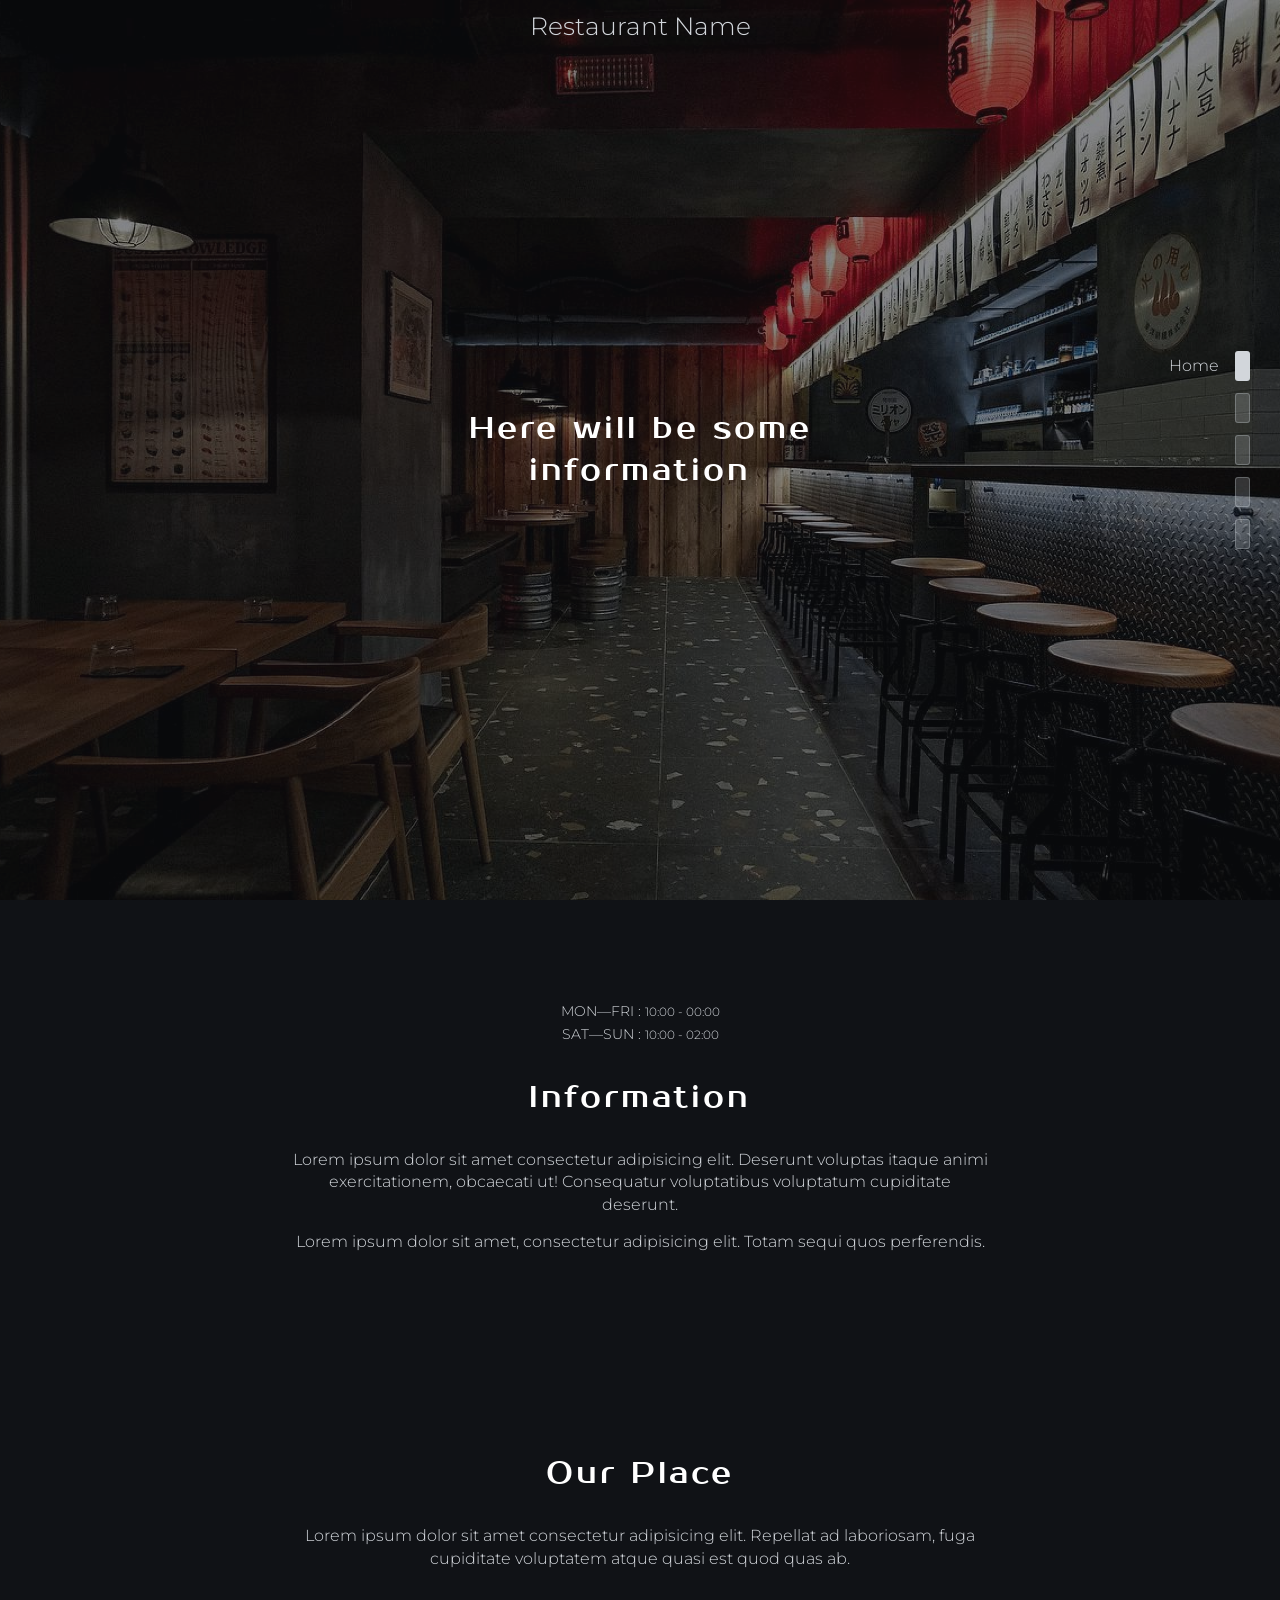
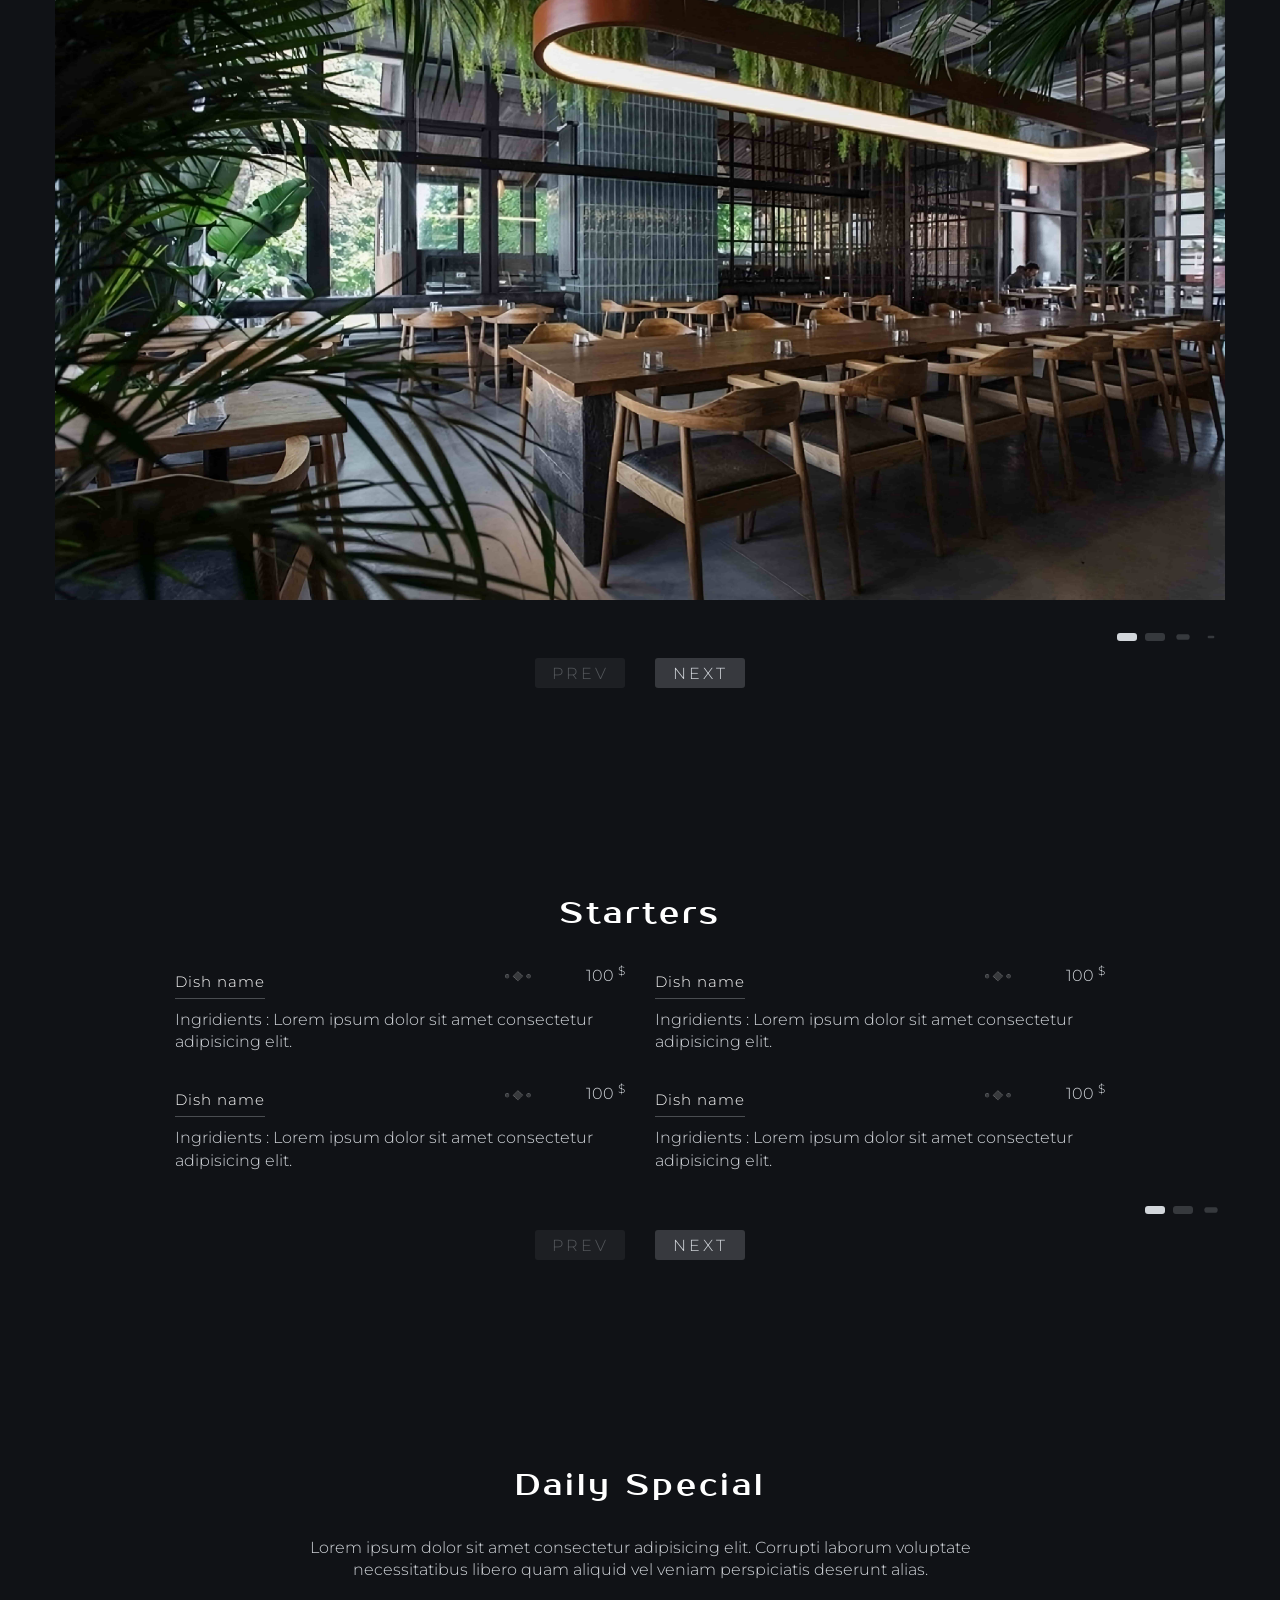
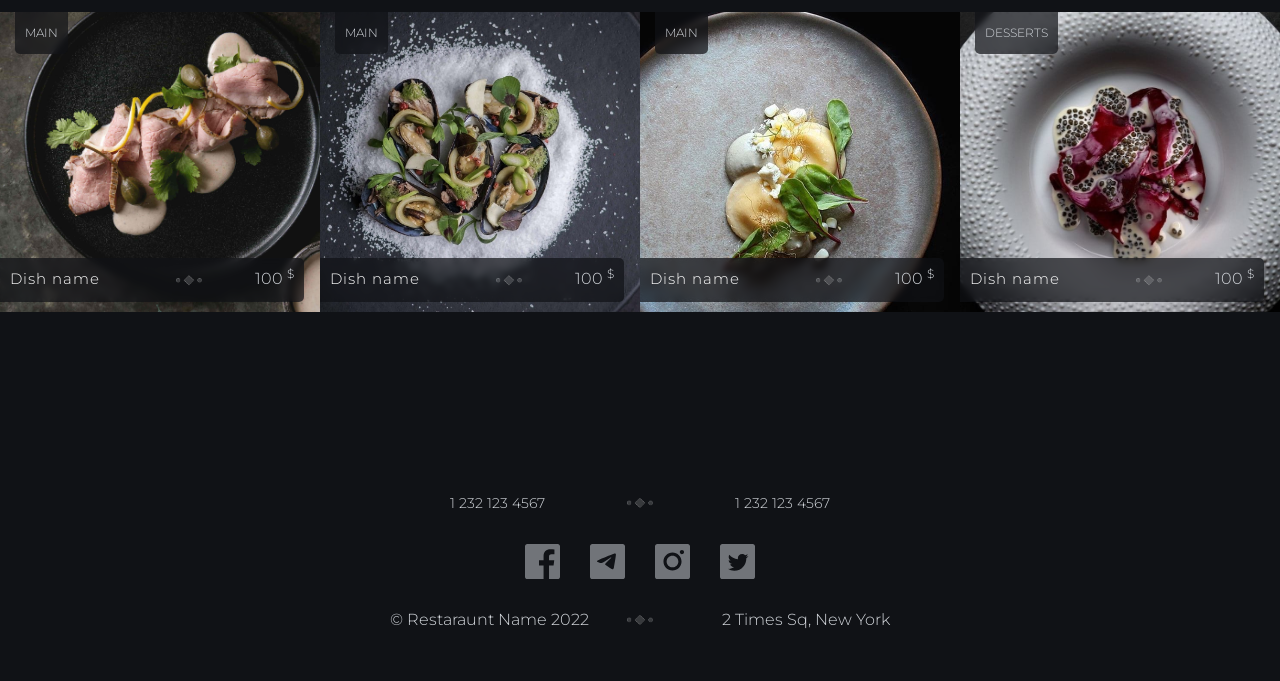
==== commit e21f8001: "afsfafa" ====
--- a/index.html
+++ b/index.html
@@ -106,98 +106,98 @@
             src="images/place/1.jpg"
             alt="place image 1"
             data-swiper-parallax="50%"
-          />
+          >
         </div>
         <div class="swiper-slide place-slider__slide">
           <img
             src="images/place/2.jpg"
             alt="place image 2"
             data-swiper-parallax="50%"
-          />
+          >
         </div>
         <div class="swiper-slide place-slider__slide">
           <img
             src="images/place/3.jpg"
             alt="place image 3"
             data-swiper-parallax="50%"
-          />
+          >
         </div>
         <div class="swiper-slide place-slider__slide">
           <img
             src="images/place/4.jpg"
             alt="place image 4"
             data-swiper-parallax="50%"
-          />
+          >
         </div>
         <div class="swiper-slide place-slider__slide">
           <img
             src="images/place/5.jpg"
             alt="place image 5"
             data-swiper-parallax="50%"
-          />
+          >
         </div>
         <div class="swiper-slide place-slider__slide">
           <img
             src="images/place/6.jpg"
             alt="place image 6"
             data-swiper-parallax="50%"
-          />
+          >
         </div>
         <div class="swiper-slide place-slider__slide">
           <img
             src="images/place/7.jpg"
             alt="place image 7"
             data-swiper-parallax="50%"
-          />
+          >
         </div>
         <div class="swiper-slide place-slider__slide">
           <img
             src="images/place/8.jpg"
             alt="place image 8"
             data-swiper-parallax="50%"
-          />
+          >
         </div>
         <div class="swiper-slide place-slider__slide">
           <img
             src="images/place/9.jpg"
             alt="place image 9"
             data-swiper-parallax="50%"
-          />
+          >
         </div>
         <div class="swiper-slide place-slider__slide">
           <img
             src="images/place/10.jpg"
             alt="place image 10"
             data-swiper-parallax="50%"
-          />
+          >
         </div>
         <div class="swiper-slide place-slider__slide">
           <img
             src="images/place/11.jpg"
             alt="place image 11"
             data-swiper-parallax="50%"
-          />
+          >
         </div>
         <div class="swiper-slide place-slider__slide">
           <img
             src="images/place/12.jpg"
             alt="place image 12"
             data-swiper-parallax="50%"
-          />
+          >
         </div>
         <div class="swiper-slide place-slider__slide">
           <img
             src="images/place/13.jpg"
             alt="place image 13"
             data-swiper-parallax="50%"
-          />
+          >
         </div>
         <div class="swiper-slide place-slider__slide">
           <img
             src="images/place/14.jpg"
             alt="place image 14"
             data-swiper-parallax="50%"
-          />
+          >
         </div>
       </div>
 
@@ -223,7 +223,7 @@
       alt="Popup image"
       class="menu__image"
       aria-hidden="true"
-    />
+    >
   </div>
 
   <div class="container menu__container">
@@ -599,7 +599,7 @@
             src="./images/background.jpg"
             alt="daily special image 1"
             data-swiper-parallax="50%"
-          />
+          >
           <span class="daily-slide__mark">Main</span>
           <div class="daily-slide__description">
             <div class="menu-item-header daily-special__header">
@@ -614,7 +614,7 @@
             src="./images/background.jpg"
             alt="daily special image 2"
             data-swiper-parallax="50%"
-          />
+          >
           <span class="daily-slide__mark">Main</span>
           <div class="daily-slide__description">
             <div class="menu-item-header daily-special__header">
@@ -629,7 +629,7 @@
             src="./images/background.jpg"
             alt="daily special image 3"
             data-swiper-parallax="50%"
-          />
+          >
           <span class="daily-slide__mark">Main</span>
           <div class="daily-slide__description">
             <div class="menu-item-header daily-special__header">
@@ -644,7 +644,7 @@
             src="./images/background.jpg"
             alt="daily special image 4"
             data-swiper-parallax="50%"
-          />
+          >
           <span class="daily-slide__mark">Desserts</span>
           <div class="daily-slide__description">
             <div class="menu-item-header daily-special__header">
@@ -659,7 +659,7 @@
             src="./images/background.jpg"
             alt="daily special image 5"
             data-swiper-parallax="50%"
-          />
+          >
           <span class="daily-slide__mark">Deeserts</span>
           <div class="daily-slide__description">
             <div class="menu-item-header daily-special__header">
@@ -674,7 +674,7 @@
             src="./images/background.jpg"
             alt="daily special image 6"
             data-swiper-parallax="50%"
-          />
+          >
           <span class="daily-slide__mark">Main</span>
           <div class="daily-slide__description">
             <div class="menu-item-header daily-special__header">
@@ -689,7 +689,7 @@
             src="./images/background.jpg"
             alt="daily special image 7"
             data-swiper-parallax="50%"
-          />
+          >
           <span class="daily-slide__mark">Main</span>
           <div class="daily-slide__description">
             <div class="menu-item-header daily-special__header">
--- a/css/style.min.css
+++ b/css/style.min.css
@@ -1 +1 @@
-html{line-height:1;-webkit-text-size-adjust:100%}body{margin:0}main{display:block}h1,h2,h3,h4,h5,h6{font-size:2em;margin:0}hr{box-sizing:content-box;height:0;overflow:visible}pre{font-family:monospace,monospace;font-size:1em}a{text-decoration:none;color:inherit}abbr[title]{border-bottom:none;text-decoration:underline;-webkit-text-decoration:underline dotted;text-decoration:underline dotted}b,strong{font-weight:bolder}code,kbd,samp{font-family:monospace,monospace;font-size:1em}small{font-size:80%}sub,sup{font-size:75%;line-height:0;position:relative;vertical-align:baseline}sub{bottom:-.25em}sup{top:-.5em}img{display:block;width:100%;height:100%;border-style:none;object-fit:cover}button,input,optgroup,select,textarea{font-family:inherit;font-size:100%;line-height:1.15;margin:0}button,input{appearance:none;-webkit-appearance:none;-moz-appearance:none;overflow:visible}button,select{text-transform:none}[type=button],[type=reset],[type=submit],button{-webkit-appearance:button}[type=button]::-moz-focus-inner,[type=reset]::-moz-focus-inner,[type=submit]::-moz-focus-inner,button::-moz-focus-inner{border-style:none;padding:0}[type=button]:-moz-focusring,[type=reset]:-moz-focusring,[type=submit]:-moz-focusring,button:-moz-focusring{outline:1px dotted ButtonText}fieldset{padding:.35em .75em .625em}legend{box-sizing:border-box;color:inherit;display:table;max-width:100%;padding:0;white-space:normal}progress{vertical-align:baseline}textarea{overflow:auto}[type=checkbox],[type=radio]{box-sizing:border-box;padding:0}[type=number]::-webkit-inner-spin-button,[type=number]::-webkit-outer-spin-button{height:auto}[type=search]{-webkit-appearance:textfield;outline-offset:-2px}[type=search]::-webkit-search-decoration{-webkit-appearance:none}::-webkit-file-upload-button{-webkit-appearance:button;font:inherit}details{display:block}summary{display:list-item}[hidden],template{display:none}*,:after,:before{box-sizing:border-box}a,abbr,acronym,address,applet,article,aside,audio,b,big,blockquote,body,canvas,caption,center,cite,code,dd,del,details,dfn,div,dl,dt,em,embed,fieldset,figcaption,figure,footer,form,h1,h2,h3,h4,h5,h6,header,hgroup,html,i,iframe,img,ins,kbd,label,legend,li,mark,menu,nav,object,ol,output,p,pre,q,ruby,s,samp,section,small,span,strike,strong,sub,summary,sup,table,tbody,td,tfoot,th,thead,time,tr,tt,u,ul,var,video{margin:0;padding:0;border:0;font-size:100%;font:inherit;vertical-align:baseline}article,aside,details,figcaption,figure,footer,header,hgroup,menu,nav,section{display:block}html{height:100%}body{line-height:1}ol,ul{list-style:none}blockquote,q{quotes:none}blockquote:after,blockquote:before,q:after,q:before{content:"";content:none}table{border-collapse:collapse;border-spacing:0}@font-face{font-display:swap;font-family:Montserrat;font-style:normal;font-weight:300;src:url(../fonts/MontserratLight.eot);src:url(../fonts/MontserratLight.eot?#iefix) format("embedded-opentype"),url(../fonts/MontserratLight.woff) format("woff"),url(../fonts/MontserratLight.ttf) format("truetype")}@font-face{font-display:swap;font-family:Montserrat;font-style:normal;font-weight:400;src:url(../fonts/MontserratRegular.eot);src:url(../fonts/MontserratRegular.eot?#iefix) format("embedded-opentype"),url(../fonts/MontserratRegular.woff) format("woff"),url(../fonts/MontserratRegular.ttf) format("truetype")}@font-face{font-display:swap;font-family:Prosto One;font-style:normal;font-weight:400;src:url(../fonts/ProstoOneRegular.eot);src:url(../fonts/ProstoOneRegular.eot?#iefix) format("embedded-opentype"),url(../fonts/ProstoOneRegular.woff) format("woff"),url(../fonts/ProstoOneRegular.ttf) format("truetype")}body{font-family:Montserrat,sans-serif;font-size:16px;font-weight:300;line-height:140%;color:#d2d6db}body.block{overflow:hidden}.section{padding:50px 0;background-color:#101216}.container{width:100%;max-width:1200px;margin:0 auto;padding:0 15px}.title{font-family:Prosto One,sans-serif;font-size:30px;text-align:center;color:#fff;line-height:140%;letter-spacing:3px}.text{max-width:700px;margin-right:auto;margin-left:auto}.popup{position:fixed;top:0;left:0;display:none;width:100%;height:100vh;background-color:rgba(210,214,219,.2);backdrop-filter:blur(3px);-webkit-backdrop-filter:blur(3px);visibility:hidden}.popup.active{display:block;visibility:visible}.swiper-wrapper{margin-bottom:30px!important;-webkit-user-select:none;-moz-user-select:none;user-select:none}.swiper-pagination{position:static!important;transform:none!important;margin-left:auto!important;text-align:right!important}.swiper-pagination-bullet{width:20px!important;height:8px!important;background-color:#d2d6db!important;border-radius:3px!important}.swiper-btns{display:none;justify-content:center;padding:5px 0}.swiper-button-next,.swiper-button-prev{position:static!important;width:90px!important;height:30px!important;margin:0!important;padding-top:3px;color:#d2d6db!important;text-transform:uppercase;letter-spacing:3px;background-color:rgba(210,214,219,.2);border-radius:3px;transition:.2s ease;-webkit-user-select:none;-moz-user-select:none;user-select:none}.swiper-button-prev{margin-right:30px!important}.swiper-button-next:after,.swiper-button-prev:after{display:none}.swiper-button-next:hover,.swiper-button-prev:hover{opacity:.7}.menu-item-header{display:flex;justify-content:space-between;align-items:start;margin-bottom:10px}.menu-item-header span{position:relative;width:75px;text-align:right;word-break:break-all}.menu-item-header span sup{font-size:12px}.menu-item-header span:before{position:absolute;content:"";top:50%;left:-45px;transform:translateY(-50%);width:20px;height:8px;width:26px;height:100%;background-image:url(../images/vector.png);background-size:contain;background-position:50%;background-repeat:no-repeat}.menu-item-header__title{max-width:150px;display:inline-block;font-family:Montserrat,sans-serif;font-size:15px;text-align:left;word-break:break-all;letter-spacing:1px}.mb30{margin-bottom:30px}.text--center{text-align:center}.display--none{display:none}.visually--hidden{position:absolute;width:1px;height:1px;margin:-1px;overflow:hidden;opacity:0;pointer-events:none}.nav{position:fixed;z-index:17;top:0;right:-100%;display:flex;justify-content:center;align-items:center;width:80%;height:100vh;background-color:#101216;transition:.2s ease}.nav.active{right:0}.nav__list{width:100%}.nav__item{width:100%;padding:6px 0;text-align:center;transition:.2s ease}.nav__item.active{background-color:rgba(210,214,219,.2)}@media (min-width:992px){.section{padding:100px 0}.popup{backdrop-filter:none;-webkit-backdrop-filter:none}.nav,.popup{background-color:transparent}.nav{top:50%;right:20px;transform:translateY(-50%);width:-moz-fit-content;width:fit-content;height:auto}.nav__item{text-align:right}.nav__item a{position:relative;display:block;width:15px;height:30px;background-color:rgba(210,214,219,.2);border:1px solid rgba(210,214,219,.3);border-radius:3px;cursor:pointer;transition:.2s ease}.nav__item a span{position:absolute;top:50%;right:0;transform:translateY(-50%);padding-right:30px;white-space:nowrap;pointer-events:none;opacity:0;transition:.2s ease}.nav__item.active{background-color:transparent}.nav__item.active a{background-color:#d2d6db}.nav__item.active span{opacity:1;pointer-events:all}}@media (any-hover:hover){.nav__item:hover a{background-color:#d2d6db}.nav__item:hover a span{opacity:1;pointer-events:all}}.header{position:fixed;top:0;left:0;z-index:18;width:100%;padding:0;background-color:transparent;transition:.2s ease}.header.active{background-color:rgba(210,214,219,.2);backdrop-filter:blur(3px);-webkit-backdrop-filter:blur(3px)}.header.hide{background-color:transparent;backdrop-filter:none;-webkit-backdrop-filter:none}.header__container{padding:15px}.header__container a{font-size:20px;transition:.2s ease}.header__container a.active{opacity:0}.header__container .burger{position:absolute;z-index:10;top:50%;right:15px;transform:translateY(-50%);display:flex;justify-content:center;align-items:center;width:25px;height:25px;cursor:pointer}.header__container .burger.active{z-index:25}.header__container .burger__visible{position:absolute;width:100%;height:2px;background-color:#d2d6db;transition:.2s ease}.header__container .burger__visible:after,.header__container .burger__visible:before{position:absolute;content:"";width:100%;height:100%;background-color:#d2d6db;transition:.2s ease}.header__container .burger__visible:before{top:-8px}.header__container .burger__visible:after{top:8px}.header__container .burger__visible.active{background-color:transparent}.header__container .burger__visible.active:before{transform:translateX(-120%);opacity:0;pointer-events:none}.header__container .burger__visible.active:after{transform:translateX(120%);opacity:0;pointer-events:none}.header__container .burger__hiden{position:absolute;width:100%;height:2px}.header__container .burger__hiden:after,.header__container .burger__hiden:before{position:absolute;content:"";top:0;width:100%;height:100%;background-color:#d2d6db;transition:.2s ease;opacity:0}.header__container .burger__hiden:before{transform:translate(-120%,-30px) rotate(45deg)}.header__container .burger__hiden:after{transform:translate(120%,-30px) rotate(-45deg)}.header__container .burger__hiden.active:before{transform:translate(0) rotate(45deg);pointer-events:none;opacity:1}.header__container .burger__hiden.active:after{transform:translate(0) rotate(-45deg);pointer-events:none;opacity:1}@media (min-width:992px){.header{position:absolute;background-color:transparent}.header__container{display:flex;justify-content:center}.header__container a{font-size:25px}.header__container .burger{display:none}}.home{padding:0;background-image:url(../images/background.jpg);background-size:cover;background-position:50%;background-repeat:no-repeat;overflow:hidden}.home:before{position:absolute;content:"";top:0;right:0;bottom:0;left:0;background-color:rgba(16,18,22,.5)}.home__container{position:relative;height:100vh}.home__content{position:absolute;z-index:2;top:50%;left:50%;transform:translate(-50%,-50%);max-width:500px}.information__container .schedule{display:flex;flex-direction:column;align-items:center}.information__container .schedule__day{font-size:14px;text-transform:uppercase}.information__container .schedule__day span{font-size:12px}.information__text:not(:last-child){margin-bottom:15px}.place__container .place-slider__slide{height:240px;overflow:hidden}@media (min-width:576px){.place__container .place-slider__slide{height:350px}}@media (min-width:768px){.place__container .place-slider__slide{height:400px}}@media (min-width:992px){.place__container .place-slider__slide{height:500px}.place__container .swiper-btns{display:flex}}@media (min-width:992px){.place__container .place-slider__slide{height:600px}}.menu__popup{position:fixed;z-index:20;top:50%;left:50%;transform:translate(-50%,-50%);display:none;justify-content:center;align-items:center;visibility:hidden;-webkit-user-select:none;-moz-user-select:none;user-select:none}.menu__popup.active{display:flex;visibility:visible}.menu__image{width:280px;height:280px;border-radius:3px}.menu__list{display:grid;grid-template-columns:repeat(1,minmax(auto,450px));justify-content:center;gap:30px}.popup-link{padding:6px 0;transition:.2s ease;border-bottom:1px solid rgba(210,214,219,.3);cursor:pointer}@media (any-hover:hover){.popup-link:hover{opacity:.5}}@media (min-width:768px){.menu__list{grid-template-columns:repeat(2,minmax(auto,450px))}.menu .swiper-btns{display:flex}}@media (min-width:576px){.menu__image{width:380px;height:380px}}@media (min-width:768px){.menu__image{width:480px;height:480px}}@media (min-width:992px){.menu__popup{width:70%;max-width:950px;height:70%;background-color:rgba(210,214,219,.2);border-radius:3px;backdrop-filter:blur(3px);-webkit-backdrop-filter:blur(3px)}.menu__image{width:500px;height:500px}}.daily-special__container{max-width:100%;padding:0}.daily-special .daily-special-slide{height:300px;overflow:hidden;-webkit-user-select:none;-moz-user-select:none;user-select:none}.daily-special .daily-slide{position:relative;height:100%;background-size:cover;background-position:50%;background-repeat:no-repeat}.daily-special .daily-slide:before{position:absolute;content:"";top:0;right:0;bottom:0;left:0;background-color:rgba(16,18,22,.2)}.daily-special .daily-slide__mark{z-index:2;top:0;left:15px;font-size:12px;color:#d2d6db;text-transform:uppercase;border-radius:0 0 5px 5px}.daily-special .daily-slide__mark,.daily-special__header{position:absolute;padding:10px;background-color:rgba(16,18,22,.7);backdrop-filter:blur(3px);-webkit-backdrop-filter:blur(3px)}.daily-special__header{bottom:0;left:0;width:95%;border-radius:0 5px 5px 0}.daily-special__header span:before{left:-43px}@media (min-width:576px){.daily-special .daily-special-slide{height:250px}}@media (min-width:768px){.daily-special .daily-special-slide{height:250px}}@media (min-width:1200px){.daily-special .daily-special-slide{height:300px}}.footer{padding:50px 0}.footer__numbers{display:flex;justify-content:space-between;align-items:center;max-width:380px;margin-left:auto;margin-right:auto;background-image:url(../images/vector.png);background-size:26px;background-position:50%;background-repeat:no-repeat}.footer__numbers a{width:-moz-fit-content;width:fit-content;max-width:40%;font-size:14px;text-align:left}.footer__numbers a:last-child{text-align:right}.footer__list{display:flex;justify-content:center}.footer__item{opacity:.5;transition:.2s ease}.footer__item svg{display:block}.footer__item:not(:last-child){margin-right:30px}.footer__address{display:flex;flex-direction:column;align-items:center;max-width:500px;margin-left:auto;margin-right:auto}@media (any-hover:hover){.footer__item:hover{opacity:1}}@media (min-width:768px){.footer__address{flex-direction:row;justify-content:space-between;background-image:url(../images/vector.png);background-size:26px;background-position:50%;background-repeat:no-repeat}.footer__address a{max-width:45%;text-align:left}.footer__address a:last-child{text-align:right}}+html{line-height:1;-webkit-text-size-adjust:100%}body{margin:0}main{display:block}h1,h2,h3,h4,h5,h6{font-size:2em;margin:0}hr{box-sizing:content-box;height:0;overflow:visible}pre{font-family:monospace,monospace;font-size:1em}a{text-decoration:none;color:inherit}abbr[title]{border-bottom:none;text-decoration:underline;-webkit-text-decoration:underline dotted;text-decoration:underline dotted}b,strong{font-weight:bolder}code,kbd,samp{font-family:monospace,monospace;font-size:1em}small{font-size:80%}sub,sup{font-size:75%;line-height:0;position:relative;vertical-align:baseline}sub{bottom:-.25em}sup{top:-.5em}img{display:block;width:100%;height:100%;border-style:none;object-fit:cover}button,input,optgroup,select,textarea{font-family:inherit;font-size:100%;line-height:1.15;margin:0}button,input{appearance:none;-webkit-appearance:none;-moz-appearance:none;overflow:visible}button,select{text-transform:none}[type=button],[type=reset],[type=submit],button{-webkit-appearance:button}[type=button]::-moz-focus-inner,[type=reset]::-moz-focus-inner,[type=submit]::-moz-focus-inner,button::-moz-focus-inner{border-style:none;padding:0}[type=button]:-moz-focusring,[type=reset]:-moz-focusring,[type=submit]:-moz-focusring,button:-moz-focusring{outline:1px dotted ButtonText}fieldset{padding:.35em .75em .625em}legend{box-sizing:border-box;color:inherit;display:table;max-width:100%;padding:0;white-space:normal}progress{vertical-align:baseline}textarea{overflow:auto}[type=checkbox],[type=radio]{box-sizing:border-box;padding:0}[type=number]::-webkit-inner-spin-button,[type=number]::-webkit-outer-spin-button{height:auto}[type=search]{-webkit-appearance:textfield;outline-offset:-2px}[type=search]::-webkit-search-decoration{-webkit-appearance:none}::-webkit-file-upload-button{-webkit-appearance:button;font:inherit}details{display:block}summary{display:list-item}[hidden],template{display:none}*,:after,:before{box-sizing:border-box}a,abbr,acronym,address,applet,article,aside,audio,b,big,blockquote,body,canvas,caption,center,cite,code,dd,del,details,dfn,div,dl,dt,em,embed,fieldset,figcaption,figure,footer,form,h1,h2,h3,h4,h5,h6,header,hgroup,html,i,iframe,img,ins,kbd,label,legend,li,mark,menu,nav,object,ol,output,p,pre,q,ruby,s,samp,section,small,span,strike,strong,sub,summary,sup,table,tbody,td,tfoot,th,thead,time,tr,tt,u,ul,var,video{margin:0;padding:0;border:0;font-size:100%;font:inherit;vertical-align:baseline}article,aside,details,figcaption,figure,footer,header,hgroup,menu,nav,section{display:block}html{height:100%}body{line-height:1}ol,ul{list-style:none}blockquote,q{quotes:none}blockquote:after,blockquote:before,q:after,q:before{content:"";content:none}table{border-collapse:collapse;border-spacing:0}@font-face{font-display:swap;font-family:Montserrat;font-style:normal;font-weight:300;src:url(../fonts/MontserratLight.eot);src:url(../fonts/MontserratLight.eot?#iefix) format("embedded-opentype"),url(../fonts/MontserratLight.woff) format("woff"),url(../fonts/MontserratLight.ttf) format("truetype")}@font-face{font-display:swap;font-family:Montserrat;font-style:normal;font-weight:400;src:url(../fonts/MontserratRegular.eot);src:url(../fonts/MontserratRegular.eot?#iefix) format("embedded-opentype"),url(../fonts/MontserratRegular.woff) format("woff"),url(../fonts/MontserratRegular.ttf) format("truetype")}@font-face{font-display:swap;font-family:Prosto One;font-style:normal;font-weight:400;src:url(../fonts/ProstoOneRegular.eot);src:url(../fonts/ProstoOneRegular.eot?#iefix) format("embedded-opentype"),url(../fonts/ProstoOneRegular.woff) format("woff"),url(../fonts/ProstoOneRegular.ttf) format("truetype")}body{font-family:Montserrat,sans-serif;font-size:16px;font-weight:300;line-height:140%;color:#d2d6db}body.block{overflow:hidden}.section{padding:50px 0;background-color:#101216}.container{width:100%;max-width:1200px;margin:0 auto;padding:0 15px}.title{font-family:Prosto One,sans-serif;font-size:30px;text-align:center;color:#fff;line-height:140%;letter-spacing:3px}.text{max-width:700px;margin-right:auto;margin-left:auto}.popup{position:fixed;top:0;left:0;display:none;width:100%;height:100vh;background-color:rgba(210,214,219,.2);backdrop-filter:blur(3px);-webkit-backdrop-filter:blur(3px);visibility:hidden}.popup.active{display:block;visibility:visible}.swiper-wrapper{margin-bottom:30px!important;-webkit-user-select:none;-moz-user-select:none;user-select:none}.swiper-pagination{position:static!important;transform:none!important;margin-left:auto!important;text-align:right!important}.swiper-pagination-bullet{width:20px!important;height:8px!important;background-color:#d2d6db!important;border-radius:3px!important}.swiper-btns{display:none;justify-content:center;padding:5px 0}.swiper-button-next,.swiper-button-prev{position:static!important;width:90px!important;height:30px!important;margin:0!important;padding-top:3px;color:#d2d6db!important;text-transform:uppercase;letter-spacing:3px;background-color:rgba(210,214,219,.2);border-radius:3px;transition:.2s ease;-webkit-user-select:none;-moz-user-select:none;user-select:none}.swiper-button-prev{margin-right:30px!important}.swiper-button-next:after,.swiper-button-prev:after{display:none}.swiper-button-next:hover,.swiper-button-prev:hover{opacity:.7}.menu-item-header{display:flex;justify-content:space-between;align-items:start;margin-bottom:10px}.menu-item-header span{position:relative;width:75px;text-align:right;word-break:break-all}.menu-item-header span sup{font-size:12px}.menu-item-header span:before{position:absolute;content:"";top:50%;left:-45px;transform:translateY(-50%);width:20px;height:8px;width:26px;height:100%;background-image:url(../images/vector.png);background-size:contain;background-position:50%;background-repeat:no-repeat}.menu-item-header__title{max-width:150px;display:inline-block;font-family:Montserrat,sans-serif;font-size:15px;text-align:left;word-break:break-all;letter-spacing:1px}.mb30{margin-bottom:30px}.text--center{text-align:center}.display--none{display:none}.visually--hidden{position:absolute;width:1px;height:1px;margin:-1px;overflow:hidden;opacity:0;pointer-events:none}.nav{position:fixed;z-index:17;top:0;right:-100%;display:flex;justify-content:center;align-items:center;width:80%;height:100vh;background-color:#101216;transition:.2s ease}.nav.active{right:0}.nav__list{width:100%}.nav__item{width:100%;padding:6px 0;text-align:center;transition:.2s ease}.nav__item.active{background-color:rgba(210,214,219,.2)}@media (min-width:992px){.section{padding:100px 0}.popup{backdrop-filter:none;-webkit-backdrop-filter:none}.nav,.popup{background-color:transparent}.nav{top:50%;right:0;transform:translateY(-50%);width:-moz-fit-content;width:fit-content;height:auto;padding-right:30px}.nav__list{width:auto}.nav__item{text-align:right}.nav__item a{position:relative;display:block;width:15px;height:30px;background-color:rgba(210,214,219,.2);border:1px solid rgba(210,214,219,.3);border-radius:3px;cursor:pointer;transition:.2s ease}.nav__item a span{position:absolute;top:50%;right:0;transform:translateY(-50%);padding-right:30px;white-space:nowrap;pointer-events:none;opacity:0;transition:.2s ease}.nav__item.active{background-color:transparent}.nav__item.active a{background-color:#d2d6db}.nav__item.active span{opacity:1;pointer-events:all}}@media (any-hover:hover){.nav__item:hover a{background-color:#d2d6db}.nav__item:hover a span{opacity:1;pointer-events:all}}.header{position:fixed;top:0;left:0;z-index:18;width:100%;padding:0;background-color:transparent;transition:.2s ease}.header.active{background-color:rgba(210,214,219,.2);backdrop-filter:blur(3px);-webkit-backdrop-filter:blur(3px)}.header.hide{background-color:transparent;backdrop-filter:none;-webkit-backdrop-filter:none}.header__container{padding:15px}.header__container a{font-size:20px;transition:.2s ease}.header__container a.active{opacity:0}.header__container .burger{position:absolute;z-index:10;top:50%;right:15px;transform:translateY(-50%);display:flex;justify-content:center;align-items:center;width:25px;height:25px;cursor:pointer}.header__container .burger.active{z-index:25}.header__container .burger__visible{position:absolute;width:100%;height:2px;background-color:#d2d6db;transition:.2s ease}.header__container .burger__visible:after,.header__container .burger__visible:before{position:absolute;content:"";width:100%;height:100%;background-color:#d2d6db;transition:.2s ease}.header__container .burger__visible:before{top:-8px}.header__container .burger__visible:after{top:8px}.header__container .burger__visible.active{background-color:transparent}.header__container .burger__visible.active:before{transform:translateX(-120%);opacity:0;pointer-events:none}.header__container .burger__visible.active:after{transform:translateX(120%);opacity:0;pointer-events:none}.header__container .burger__hiden{position:absolute;width:100%;height:2px}.header__container .burger__hiden:after,.header__container .burger__hiden:before{position:absolute;content:"";top:0;width:100%;height:100%;background-color:#d2d6db;transition:.2s ease;opacity:0}.header__container .burger__hiden:before{transform:translate(-120%,-30px) rotate(45deg)}.header__container .burger__hiden:after{transform:translate(120%,-30px) rotate(-45deg)}.header__container .burger__hiden.active:before{transform:translate(0) rotate(45deg);pointer-events:none;opacity:1}.header__container .burger__hiden.active:after{transform:translate(0) rotate(-45deg);pointer-events:none;opacity:1}@media (min-width:992px){.header{position:absolute;background-color:transparent}.header__container{display:flex;justify-content:center}.header__container a{font-size:25px}.header__container .burger{display:none}}.home{padding:0;background-image:url(../images/background.jpg);background-size:cover;background-position:50%;background-repeat:no-repeat;overflow:hidden}.home:before{position:absolute;content:"";top:0;right:0;bottom:0;left:0;background-color:rgba(16,18,22,.5)}.home__container{position:relative;height:100vh}.home__content{position:absolute;z-index:2;top:50%;left:50%;transform:translate(-50%,-50%);max-width:500px}.information__container .schedule{display:flex;flex-direction:column;align-items:center}.information__container .schedule__day{font-size:14px;text-transform:uppercase}.information__container .schedule__day span{font-size:12px}.information__text:not(:last-child){margin-bottom:15px}.place__container .place-slider__slide{height:240px;overflow:hidden}@media (min-width:576px){.place__container .place-slider__slide{height:350px}}@media (min-width:768px){.place__container .place-slider__slide{height:400px}}@media (min-width:992px){.place__container .place-slider__slide{height:500px}.place__container .swiper-btns{display:flex}}@media (min-width:992px){.place__container .place-slider__slide{height:600px}}.menu__popup{position:fixed;z-index:20;top:50%;left:50%;transform:translate(-50%,-50%);display:none;justify-content:center;align-items:center;visibility:hidden;-webkit-user-select:none;-moz-user-select:none;user-select:none}.menu__popup.active{display:flex;visibility:visible}.menu__image{width:280px;height:280px;border-radius:3px}.menu__list{display:grid;grid-template-columns:repeat(1,minmax(auto,450px));justify-content:center;gap:30px}.popup-link{padding:6px 0;transition:.2s ease;border-bottom:1px solid rgba(210,214,219,.3);cursor:pointer}@media (any-hover:hover){.popup-link:hover{opacity:.5}}@media (min-width:768px){.menu__list{grid-template-columns:repeat(2,minmax(auto,450px))}.menu .swiper-btns{display:flex}}@media (min-width:576px){.menu__image{width:380px;height:380px}}@media (min-width:768px){.menu__image{width:480px;height:480px}}@media (min-width:992px){.menu__popup{width:70%;max-width:950px;height:70%;background-color:rgba(210,214,219,.2);border-radius:3px;backdrop-filter:blur(3px);-webkit-backdrop-filter:blur(3px)}.menu__image{width:500px;height:500px}}.daily-special__container{max-width:100%;padding:0}.daily-special .daily-special-slide{height:300px;overflow:hidden;-webkit-user-select:none;-moz-user-select:none;user-select:none}.daily-special .daily-slide{position:relative;height:100%;background-size:cover;background-position:50%;background-repeat:no-repeat}.daily-special .daily-slide:before{position:absolute;content:"";top:0;right:0;bottom:0;left:0;background-color:rgba(16,18,22,.2)}.daily-special .daily-slide__mark{z-index:2;top:0;left:15px;font-size:12px;color:#d2d6db;text-transform:uppercase;border-radius:0 0 5px 5px}.daily-special .daily-slide__mark,.daily-special__header{position:absolute;padding:10px;background-color:rgba(16,18,22,.7);backdrop-filter:blur(3px);-webkit-backdrop-filter:blur(3px)}.daily-special__header{bottom:0;left:0;width:95%;border-radius:0 5px 5px 0}.daily-special__header span:before{left:-43px}@media (min-width:576px){.daily-special .daily-special-slide{height:250px}}@media (min-width:768px){.daily-special .daily-special-slide{height:250px}}@media (min-width:1200px){.daily-special .daily-special-slide{height:300px}}.footer{padding:50px 0}.footer__numbers{display:flex;justify-content:space-between;align-items:center;max-width:380px;margin-left:auto;margin-right:auto;background-image:url(../images/vector.png);background-size:26px;background-position:50%;background-repeat:no-repeat}.footer__numbers a{width:-moz-fit-content;width:fit-content;max-width:40%;font-size:14px;text-align:left}.footer__numbers a:last-child{text-align:right}.footer__list{display:flex;justify-content:center}.footer__item{opacity:.5;transition:.2s ease}.footer__item svg{display:block}.footer__item:not(:last-child){margin-right:30px}.footer__address{display:flex;flex-direction:column;align-items:center;max-width:500px;margin-left:auto;margin-right:auto}@media (any-hover:hover){.footer__item:hover{opacity:1}}@media (min-width:768px){.footer__address{flex-direction:row;justify-content:space-between;background-image:url(../images/vector.png);background-size:26px;background-position:50%;background-repeat:no-repeat}.footer__address a{max-width:45%;text-align:left}.footer__address a:last-child{text-align:right}}
